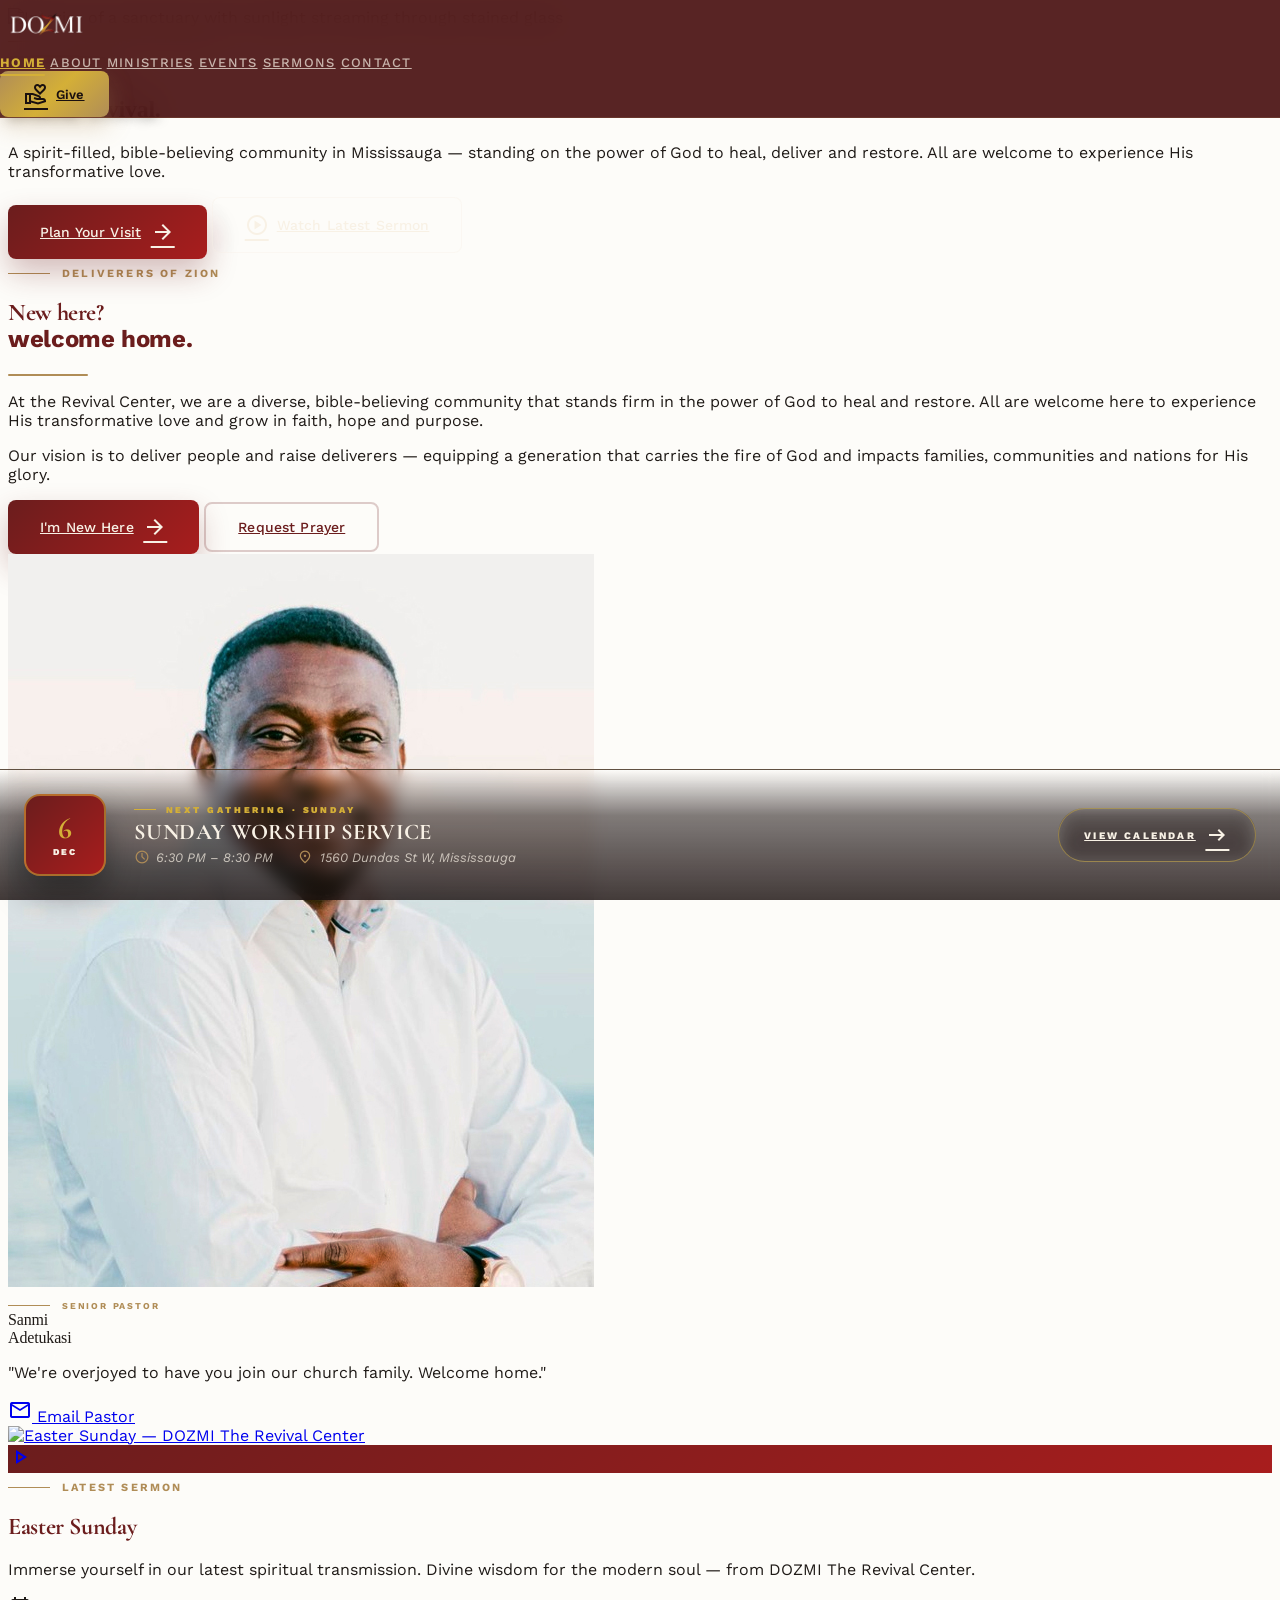
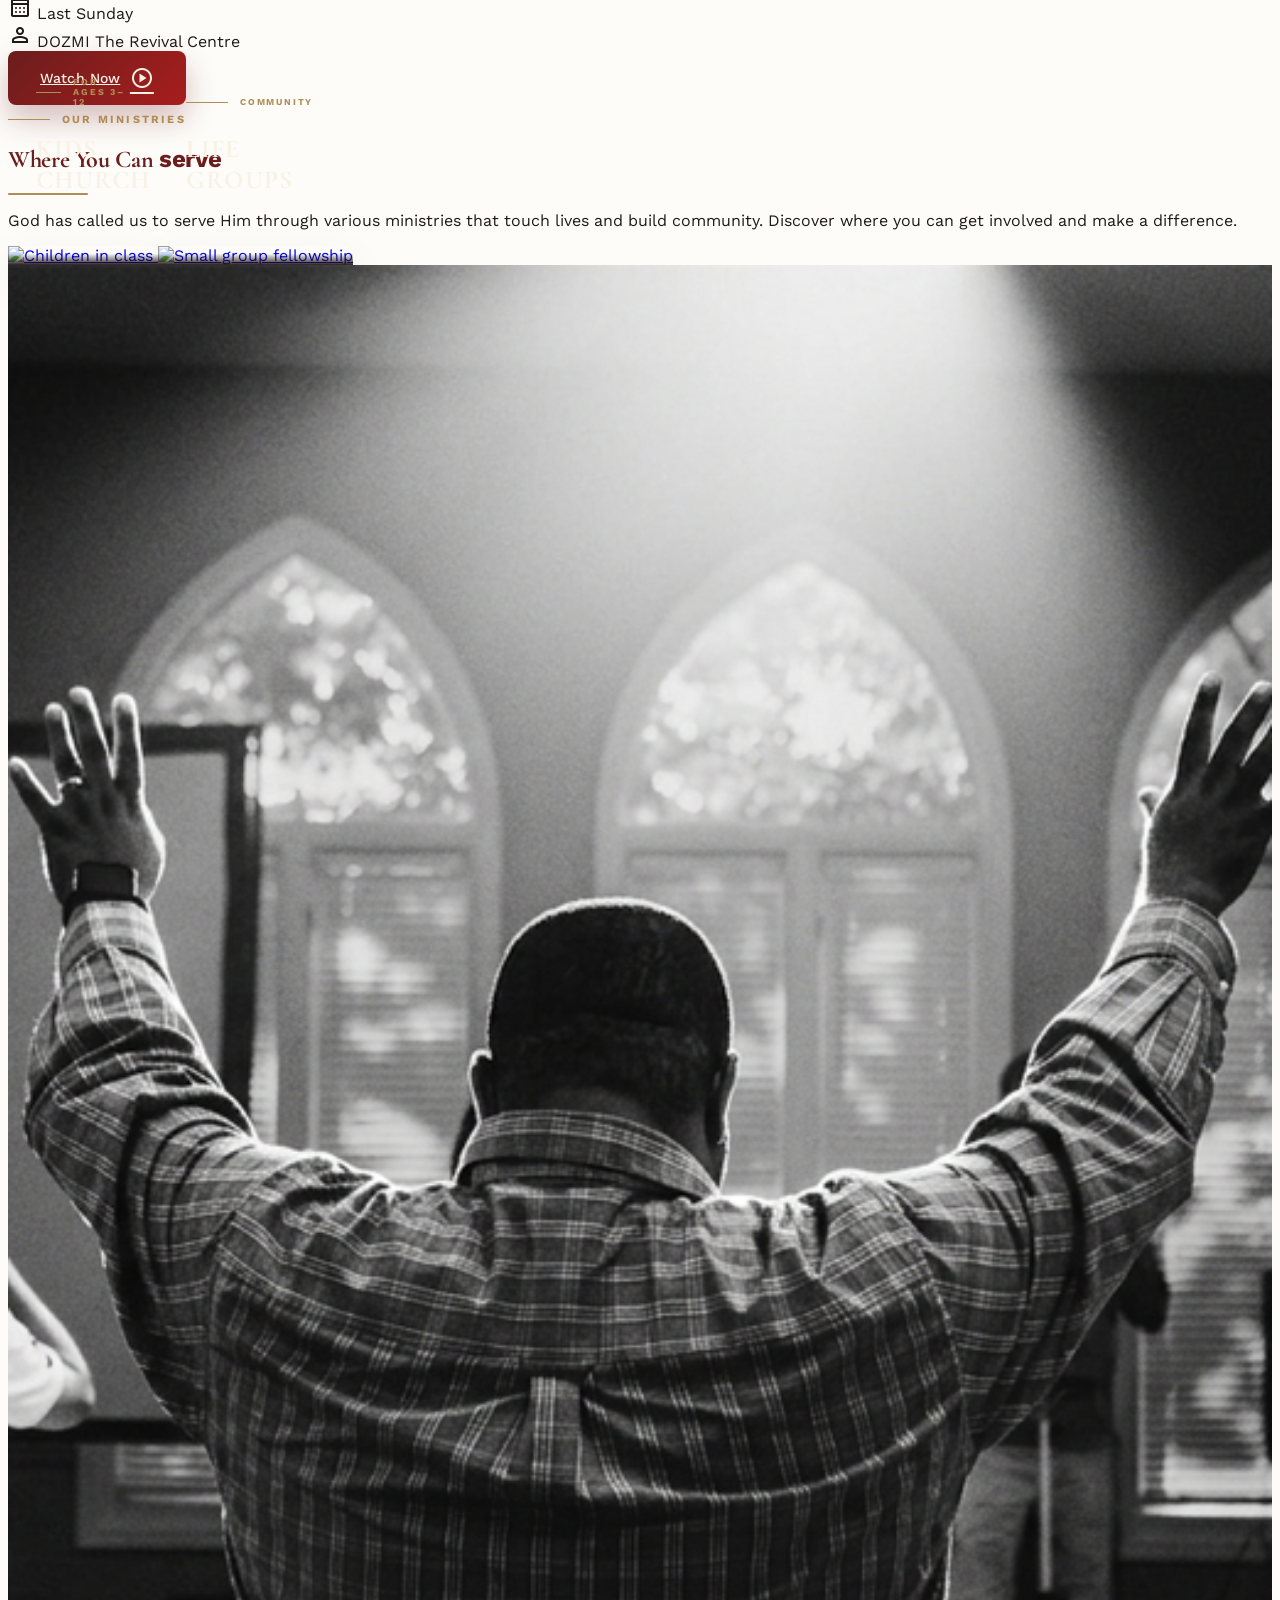
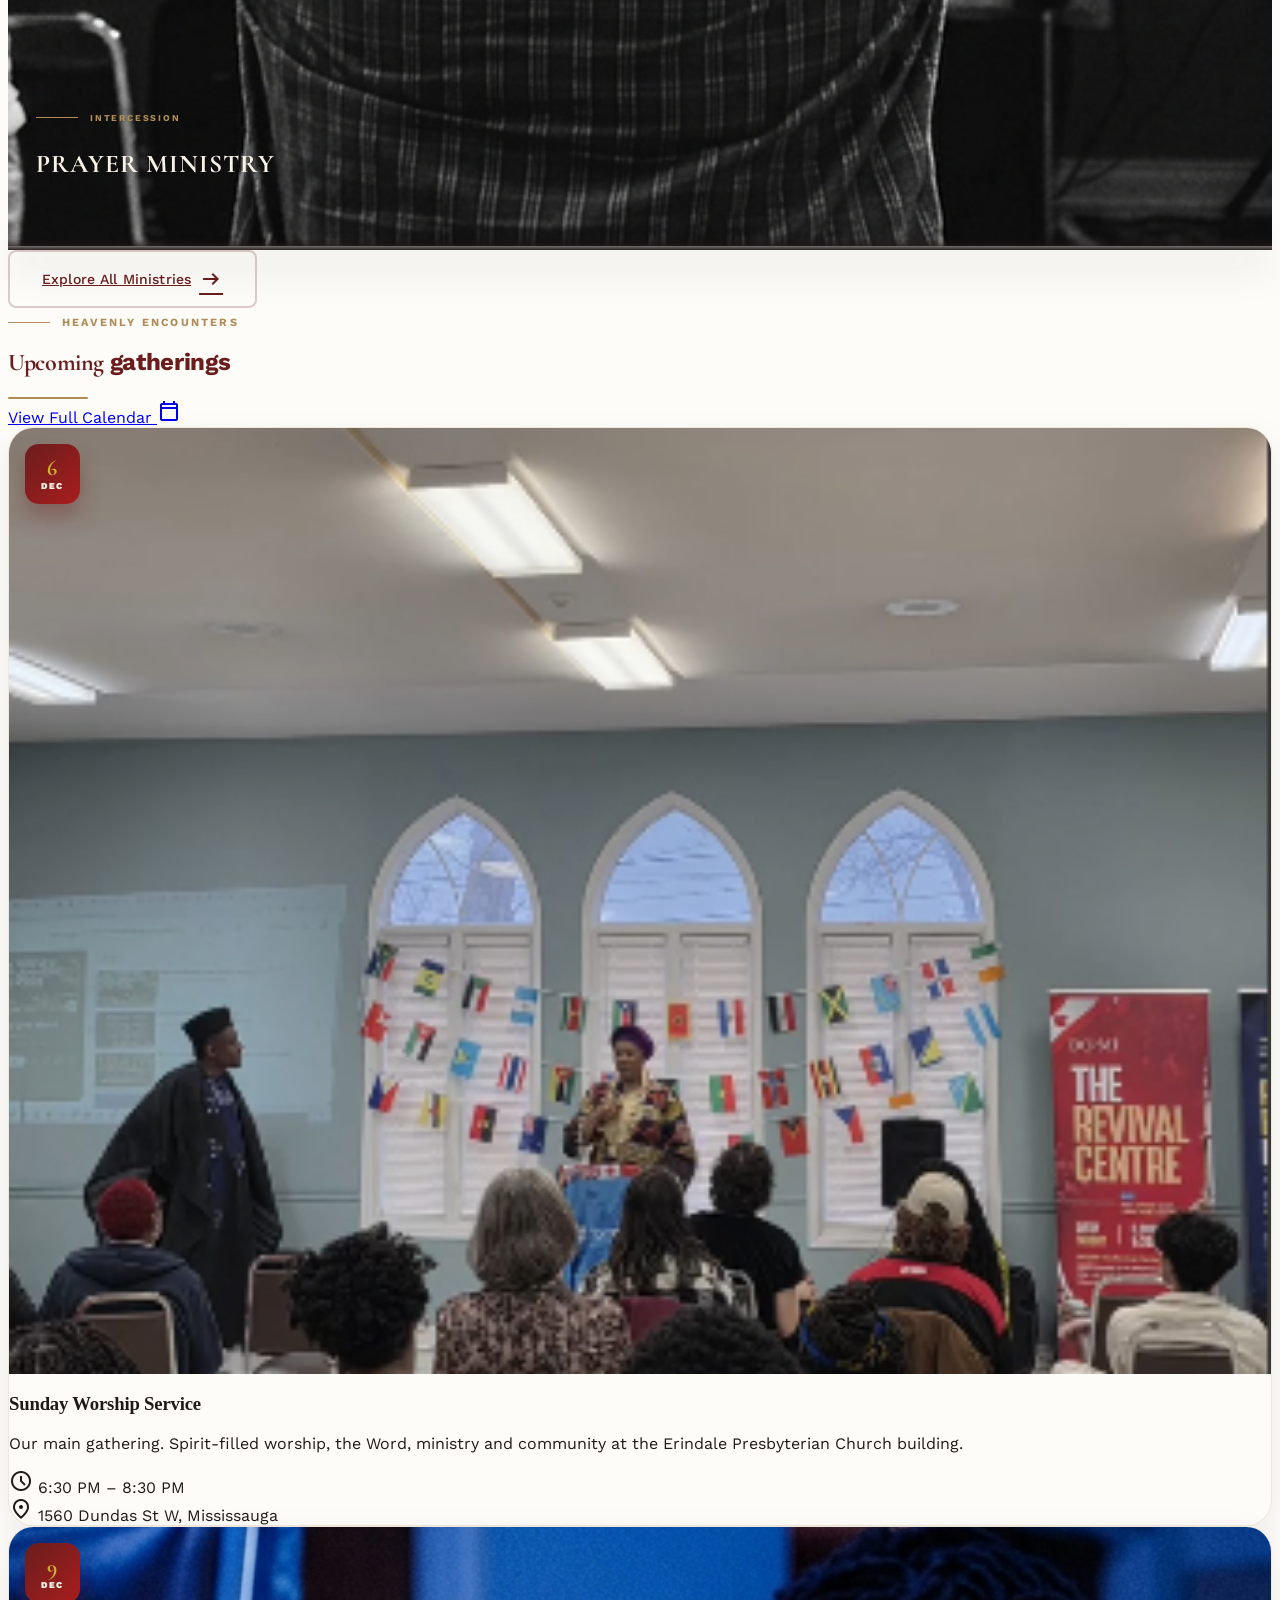
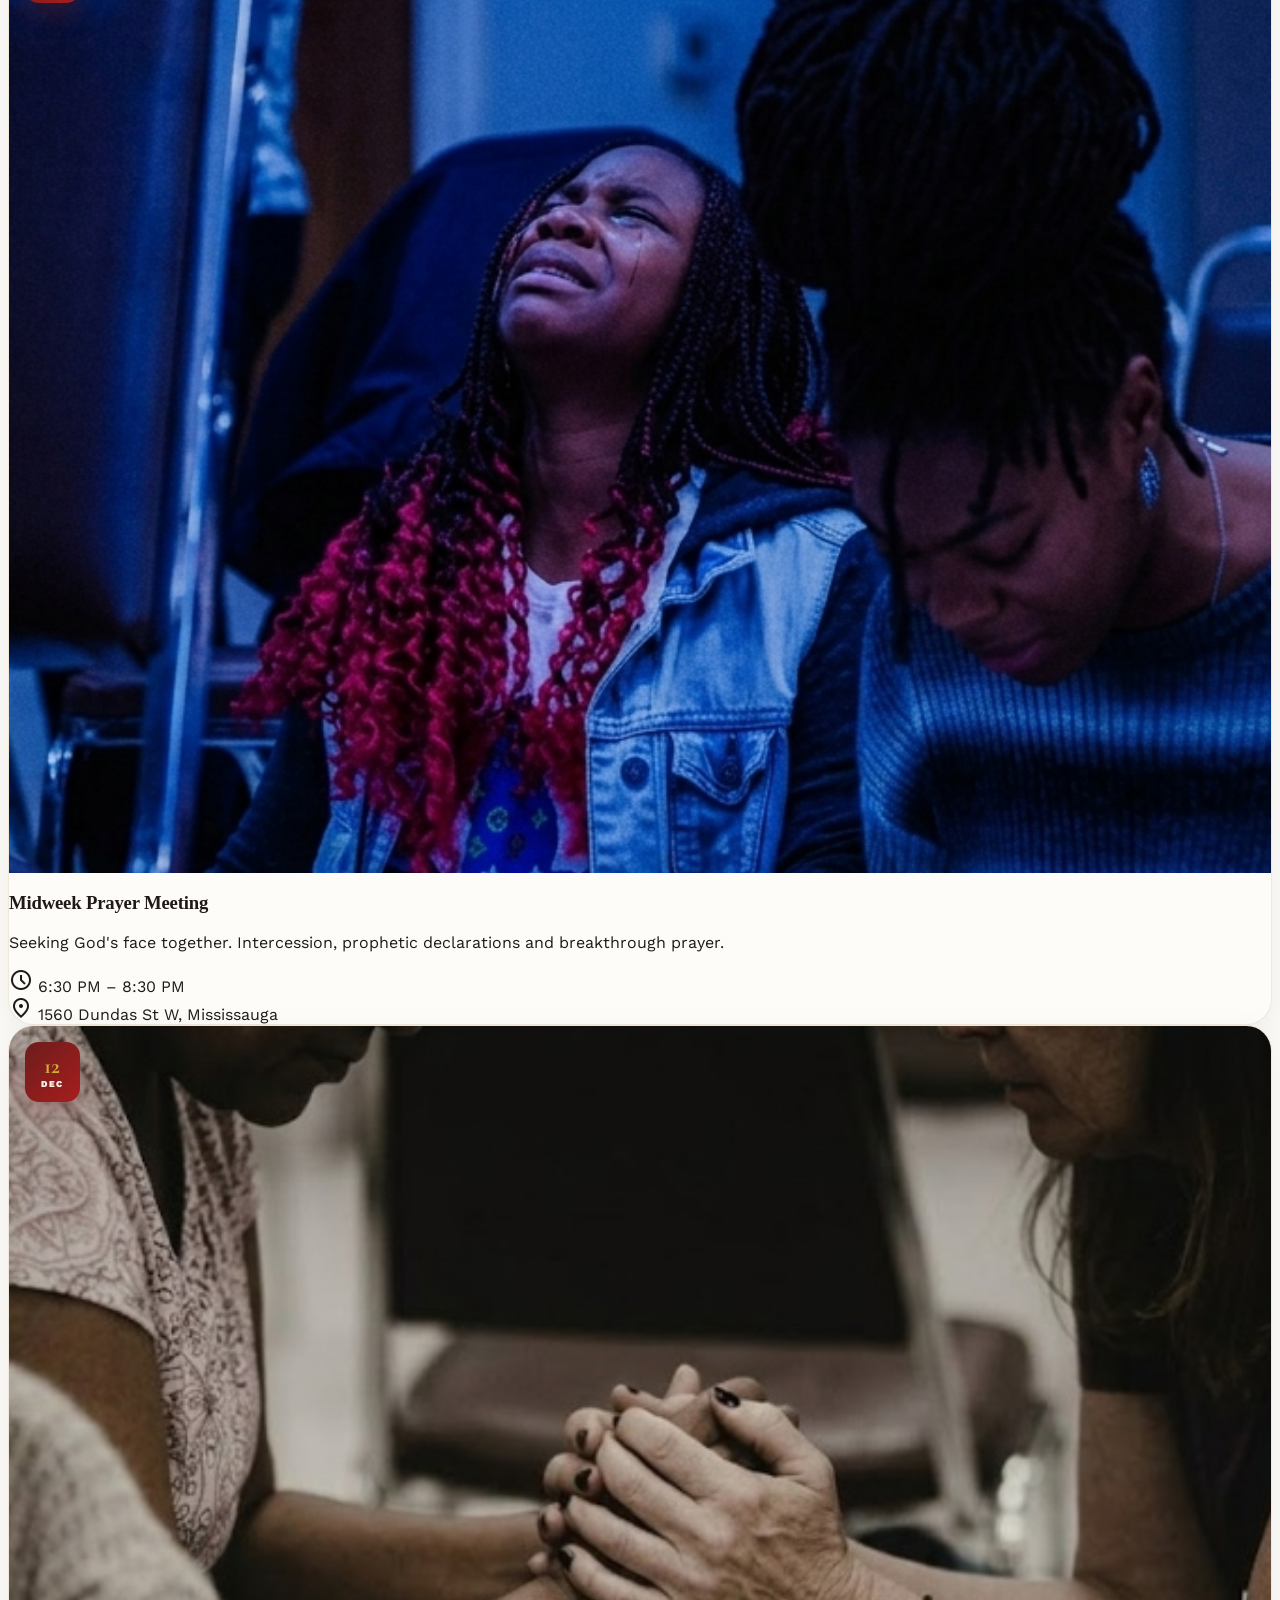
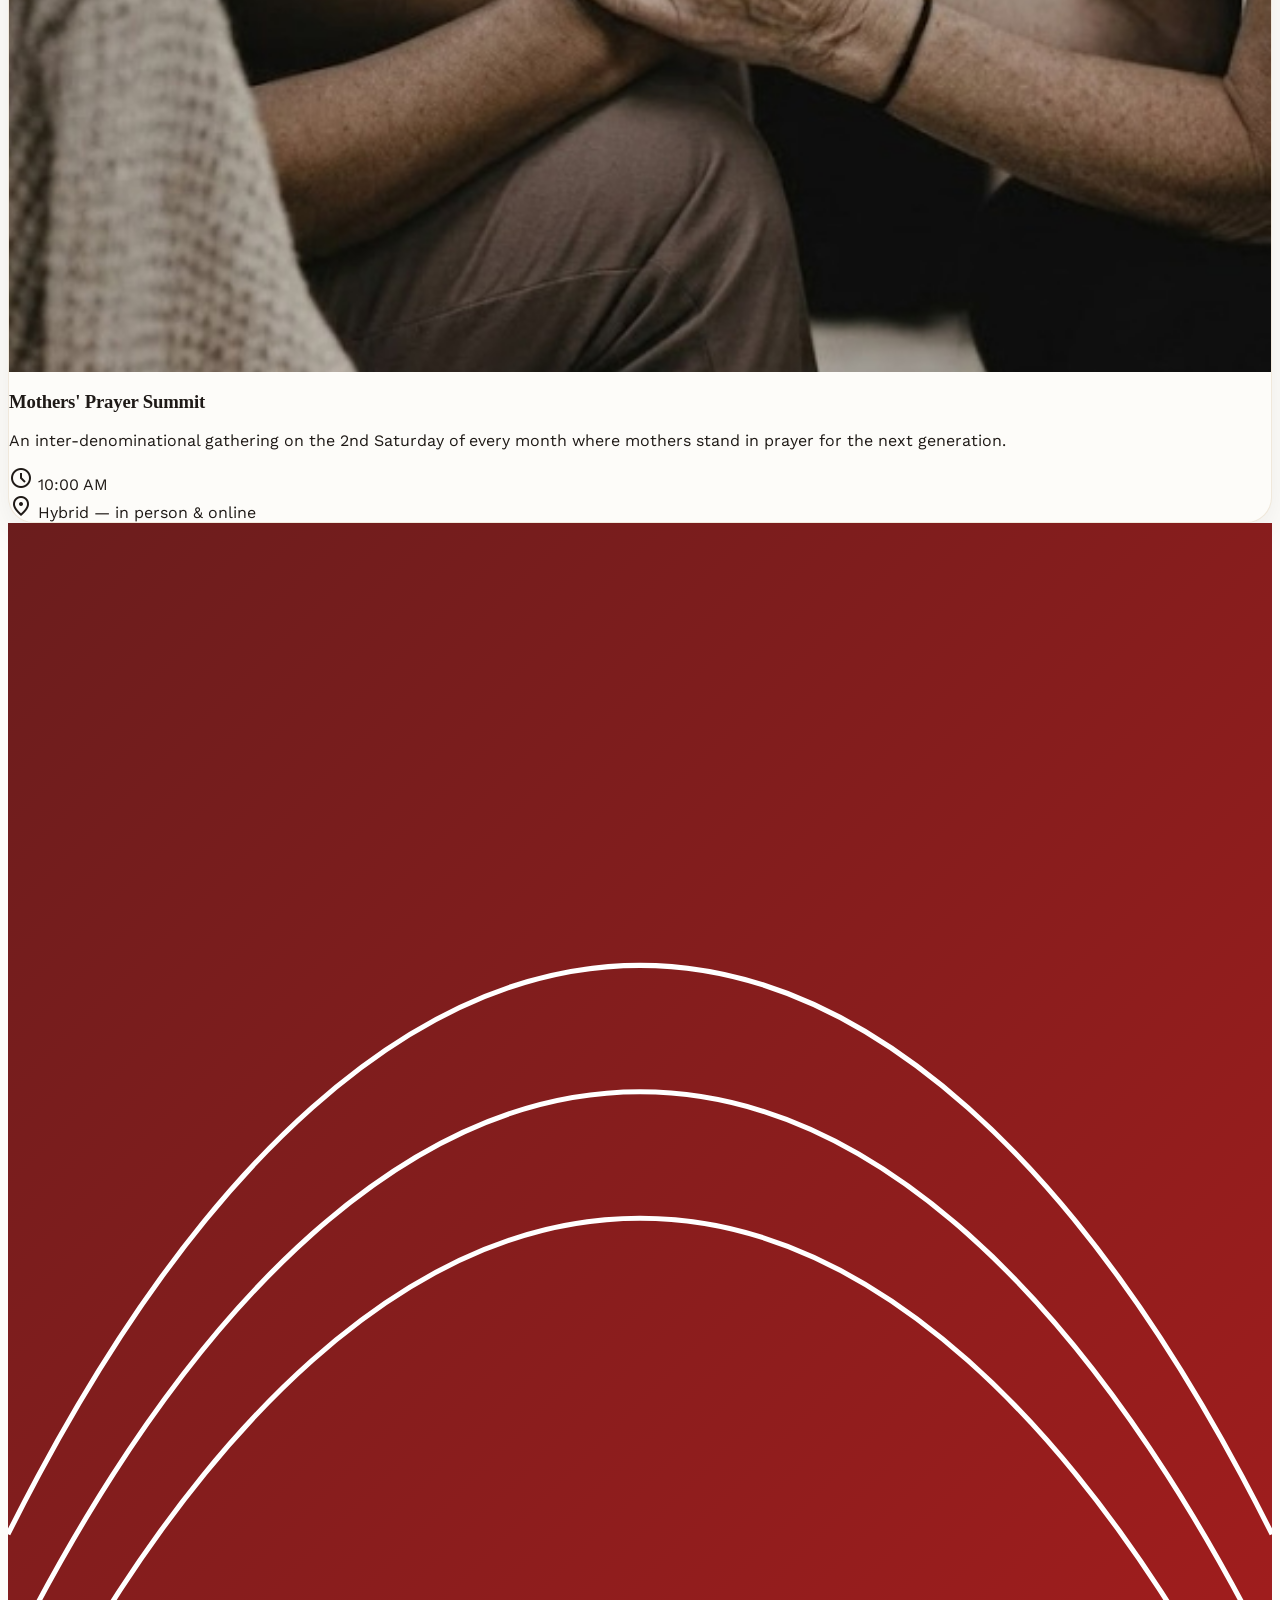
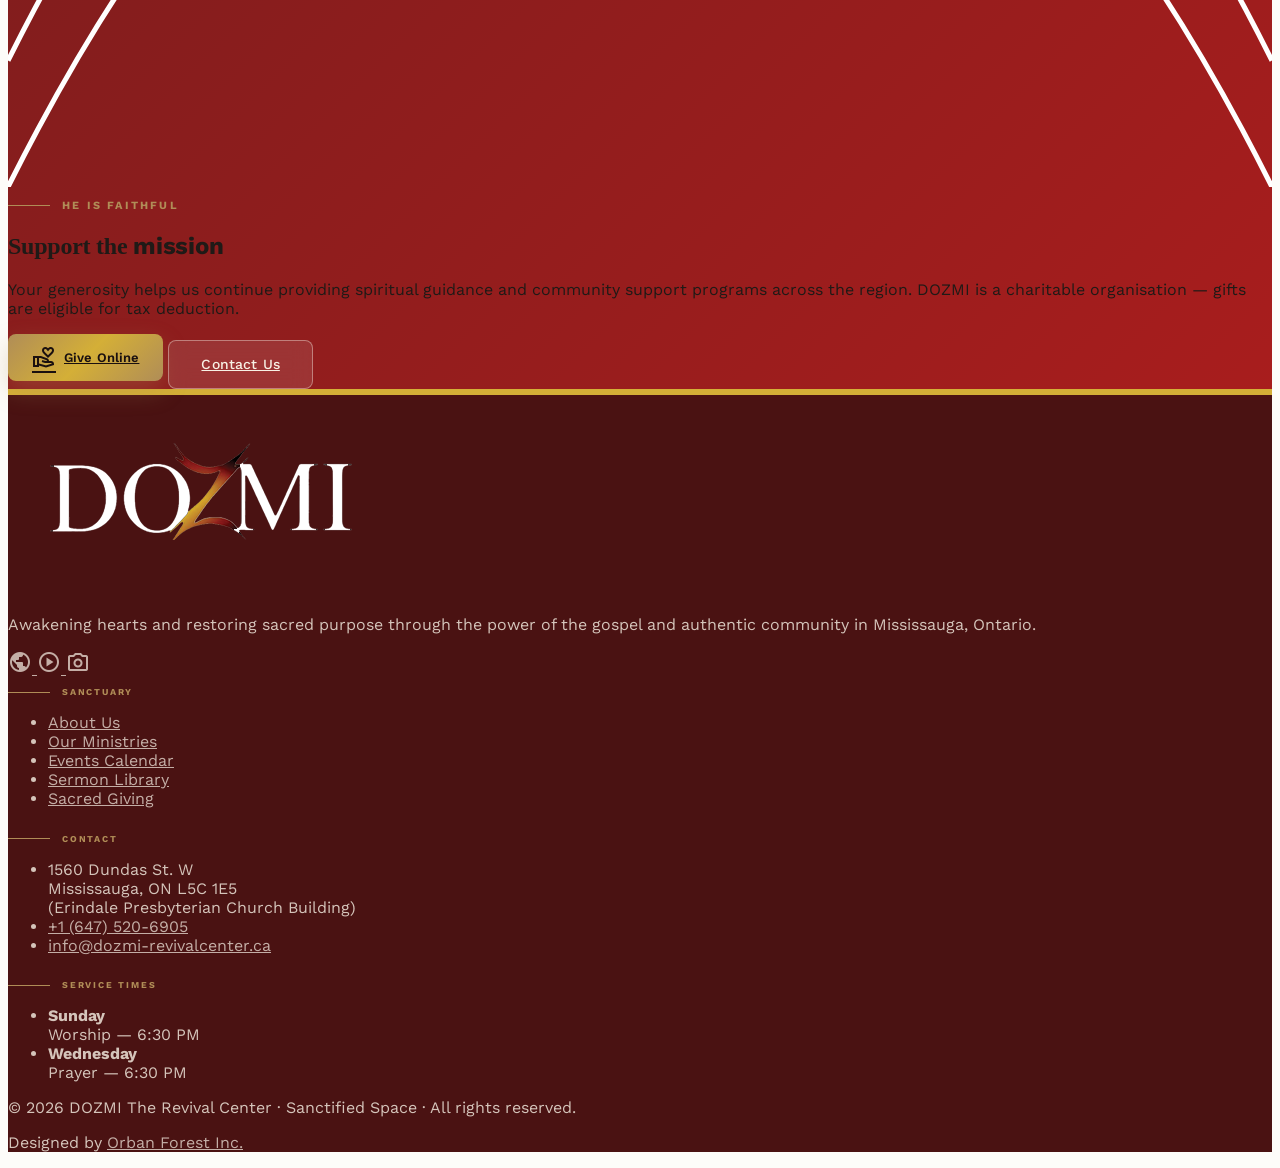
==== index.html @ 25d228fd "first commit, 90% website completion pending review" ====
<!doctype html>
<html lang="en" class="scroll-smooth">
  <head>
    <meta charset="UTF-8" />
    <meta name="viewport" content="width=device-width, initial-scale=1.0" />
    <title>
      DOZMI · The Revival Center — Spirit-filled worship in Mississauga, ON
    </title>
    <meta
      name="description"
      content="DOZMI The Revival Center is a spirit-filled, bible-believing church in Mississauga, Ontario. Join us Sundays at 6:30 PM or Wednesdays for prayer."
    />
    <link rel="icon" href="assets/img/dozmi-logo-favicon.jpg" />

    <link
      href="https://fonts.googleapis.com/css2?family=Cormorant+Garamond:ital,wght@0,300;0,400;0,500;0,600;0,700;1,300;1,400;1,500;1,600;1,700&family=Work+Sans:ital,wght@0,300;0,400;0,500;0,600;0,700;0,800;0,900;1,400;1,500;1,600&family=Material+Symbols+Outlined:wght,FILL@100..700,0..1&display=swap"
      rel="stylesheet"
    />
    <script src="https://cdn.tailwindcss.com?plugins=forms,container-queries"></script>
    <script src="assets/js/tw-config.js"></script>
    <link rel="stylesheet" href="assets/css/regal.css" />
  </head>
  <body>
    <!-- =========================================================
       HEADER
       ========================================================= -->
    <header class="site-header">
      <div
        class="max-w-7xl mx-auto px-6 lg:px-10 h-20 flex items-center justify-between"
      >
        <a href="index.html">
          <img
            src="assets/img/dozmi-logo-light.png"
            alt="DOZMI The Revival Center"
            class="header-logo"
          />
        </a>

        <nav class="desktop-nav flex items-center gap-10">
          <a href="index.html" class="nav-link is-active">Home</a>
          <a href="about.html" class="nav-link">About</a>
          <a href="ministries.html" class="nav-link">Ministries</a>
          <a href="events.html" class="nav-link">Events</a>
          <a href="sermons.html" class="nav-link">Sermons</a>
          <a href="contact.html" class="nav-link">Contact</a>
        </nav>

        <div class="flex items-center gap-3">
          <a href="give.html" class="btn-gold hidden sm:inline-flex">
            <span class="material-symbols-outlined text-base"
              >volunteer_activism</span
            >
            Give
          </a>
          <button
            class="mobile-toggle w-11 h-11 rounded-full border border-secondary/30 flex items-center justify-center text-on-primary"
            data-mobile-toggle
            aria-label="Open menu"
          >
            <span class="material-symbols-outlined">menu</span>
          </button>
        </div>
      </div>
    </header>

    <!-- Mobile menu -->
    <div class="mobile-menu" data-mobile-menu>
      <button class="mobile-close" data-mobile-close aria-label="Close menu">
        <span class="material-symbols-outlined" style="font-size: 32px"
          >close</span
        >
      </button>
      <a href="index.html">Home</a>
      <a href="about.html">About</a>
      <a href="ministries.html">Ministries</a>
      <a href="events.html">Events</a>
      <a href="sermons.html">Sermons</a>
      <a href="give.html">Give</a>
      <a href="contact.html">Contact</a>
    </div>

    <main>
      <!-- =========================================================
         HERO with next-event bar at the base
         ========================================================= -->
      <section
        class="hero-section relative min-h-screen flex items-center pt-32 pb-40 overflow-hidden"
      >
        <!-- Backdrop image -->
        <div class="absolute inset-0 z-0">
          <img
            src="https://images.unsplash.com/photo-1438232992991-995b7058bbb3?auto=format&fit=crop&w=2400&q=80"
            alt="Interior of a sanctuary with sunlight streaming through stained glass"
            class="w-full h-full object-cover"
          />
          <div class="absolute inset-0 sanctuary-overlay"></div>
          <div
            class="absolute inset-0 bg-[radial-gradient(ellipse_at_top_left,_rgba(176,141,87,0.18),_transparent_45%)]"
          ></div>
        </div>

        <div
          class="relative z-10 max-w-6xl mx-auto px-6 lg:px-10 w-full text-center fade-up"
        >
          <div class="eyebrow text-secondary-container justify-center">
            Welcome to DOZMI
          </div>
          <h1
            class="font-headline text-5xl md:text-7xl xl:text-[6.5rem] leading-[0.98] font-black text-on-primary mt-8 text-shadow-regal uppercase"
          >
            Experience <br />
            <span
              class="italic font-body font-normal capitalize text-secondary-container"
              >Divine
            </span>
            revival.
          </h1>
          <p
            class="mt-10 max-w-2xl mx-auto text-lg md:text-xl italic text-on-primary/80 leading-relaxed"
          >
            A spirit-filled, bible-believing community in Mississauga — standing
            on the power of God to heal, deliver and restore. All are welcome to
            experience His transformative love.
          </p>

          <div class="mt-10 flex flex-wrap justify-center gap-5">
            <a
              href="contact.html?subject=get%20to%20know%20the%20church"
              class="btn-regal"
            >
              Plan Your Visit
              <span class="material-symbols-outlined text-base"
                >arrow_forward</span
              >
            </a>
            <a href="sermons.html" class="btn-ghost-light">
              <span class="material-symbols-outlined text-base"
                >play_circle</span
              >
              Watch Latest Sermon
            </a>
          </div>
        </div>

        <!-- Next-event bar — pinned to the base of the hero section -->
        <div class="hero-event-bar" data-next-event>
          <!-- Injected by site.js at runtime -->
        </div>
      </section>

      <!-- =========================================================
         NEW HERE / WELCOME
         ========================================================= -->
      <section class="py-28 bg-background relative overflow-hidden">
        <div
          class="absolute top-20 right-0 w-80 h-80 rounded-full bg-secondary/10 blur-3xl -z-0"
        ></div>
        <div
          class="max-w-7xl mx-auto px-6 lg:px-10 grid grid-cols-1 md:grid-cols-12 gap-10 relative z-10"
        >
          <div class="md:col-span-7">
            <div class="eyebrow">Deliverers of Zion</div>
            <h2 class="section-title text-4xl md:text-6xl mt-6">
              New here? <br />
              <span
                class="italic font-body font-normal lowercase text-secondary"
                >welcome home.</span
              >
            </h2>
            <div class="divider-gold mt-8"></div>
            <p
              class="text-on-surface-variant text-lg leading-relaxed mt-8 max-w-2xl font-body italic"
            >
              At the Revival Center, we are a diverse, bible-believing community
              that stands firm in the power of God to heal and restore. All are
              welcome here to experience His transformative love and grow in
              faith, hope and purpose.
            </p>
            <p
              class="text-on-surface-variant text-base leading-relaxed mt-4 max-w-2xl"
            >
              Our vision is to deliver people and raise deliverers — equipping a
              generation that carries the fire of God and impacts families,
              communities and nations for His glory.
            </p>
            <div class="mt-10 flex flex-wrap gap-5">
              <a
                href="contact.html?subject=get%20to%20know%20the%20church"
                class="btn-regal"
              >
                I'm New Here
                <span class="material-symbols-outlined text-base"
                  >arrow_forward</span
                >
              </a>
              <a
                href="contact.html?subject=Prayer%20%26%20Counselling"
                class="btn-ghost"
              >
                Request Prayer
              </a>
            </div>
          </div>

          <!-- Pastor card -->
          <div class="md:col-span-5">
            <div class="relative">
              <div
                class="aspect-[4/5] rounded-3xl overflow-hidden shadow-regal border-[10px] border-white"
              >
                <img
                  src="assets/img/Rev_Sanmi_adetukasi.jpg"
                  alt="Pastor Sanmi Adetukasi"
                  class="w-full h-full object-cover"
                />
              </div>
              <div
                class="absolute -bottom-8 -left-6 bg-primary text-on-primary p-7 rounded-2xl shadow-regal max-w-[260px]"
              >
                <div
                  class="eyebrow text-secondary-container"
                  style="font-size: 9px"
                >
                  Senior Pastor
                </div>
                <div class="font-headline text-2xl mt-2 font-black uppercase">
                  Sanmi <br />Adetukasi
                </div>
                <p
                  class="text-on-primary/70 italic text-xs mt-3 leading-relaxed"
                >
                  "We're overjoyed to have you join our church family. Welcome
                  home."
                </p>
                <a
                  href="mailto:revsanmi@gmail.com"
                  class="mt-4 inline-flex items-center gap-2 text-secondary-container font-label font-bold text-[10px] uppercase tracking-widest hover:text-secondary-fixed transition-colors"
                >
                  <span class="material-symbols-outlined text-sm">mail</span>
                  Email Pastor
                </a>
              </div>
            </div>
          </div>
        </div>
      </section>

      <!-- =========================================================
         FEATURED SERMON
         ========================================================= -->
      <section class="py-32 relative overflow-hidden bg-surface-highest">
        <div
          class="absolute top-0 right-0 w-full h-full opacity-5 pointer-events-none"
        >
          <div
            class="absolute top-10 right-10 w-96 h-96 rounded-full bg-primary blur-3xl"
          ></div>
        </div>
        <div
          class="max-w-7xl mx-auto px-6 lg:px-10 grid md:grid-cols-2 gap-16 items-center relative z-10"
          data-latest-sermon
        >
          <a href="https://www.youtube.com/watch?v=pB2wrJfWd90" target="_blank" rel="noopener" class="relative group cursor-pointer block" data-sermon-link>
            <div
              class="absolute -inset-4 bg-secondary/20 rounded-3xl rotate-2 transition-transform duration-500 group-hover:rotate-0"
            ></div>
            <div
              class="relative aspect-video rounded-2xl overflow-hidden shadow-regal"
            >
              <img
                src="https://img.youtube.com/vi/pB2wrJfWd90/maxresdefault.jpg"
                alt="Easter Sunday — DOZMI The Revival Center"
                class="w-full h-full object-cover transition-transform duration-1000 group-hover:scale-105"
              />
              <div
                class="absolute inset-0 bg-black/40 flex items-center justify-center"
              >
                <div
                  class="w-24 h-24 velvet-gradient rounded-full flex items-center justify-center text-secondary-container shadow-2xl group-hover:scale-110 transition-transform"
                >
                  <span class="material-symbols-outlined text-5xl ml-1"
                    >play_arrow</span
                  >
                </div>
              </div>
            </div>
          </a>
          <div>
            <div class="eyebrow">Latest Sermon</div>
            <h2 class="section-title text-4xl md:text-5xl mt-6" data-sermon-title>Easter Sunday</h2>
            <p
              class="text-on-surface-variant text-lg leading-relaxed mt-8 italic"
            >
              Immerse yourself in our latest spiritual transmission. Divine
              wisdom for the modern soul — from DOZMI The Revival Center.
            </p>
            <div class="mt-8 flex flex-wrap gap-x-10 gap-y-4 items-center">
              <div class="flex items-center gap-3">
                <span class="material-symbols-outlined text-secondary"
                  >calendar_month</span
                >
                <span class="text-on-surface-variant text-sm" data-sermon-date>Last Sunday</span>
              </div>
              <div class="flex items-center gap-3">
                <span class="material-symbols-outlined text-secondary"
                  >person</span
                >
                <span class="text-on-surface-variant text-sm" data-sermon-speaker
                  >DOZMI The Revival Centre</span
                >
              </div>
            </div>
            <a href="https://www.youtube.com/watch?v=pB2wrJfWd90" target="_blank" rel="noopener" class="btn-regal mt-10" data-sermon-watch>
              Watch Now
              <span class="material-symbols-outlined text-base"
                >play_circle</span
              >
            </a>
          </div>
        </div>
      </section>

      <!-- =========================================================
         MINISTRIES OVERVIEW
         ========================================================= -->
      <section class="py-32 bg-background">
        <div class="max-w-7xl mx-auto px-6 lg:px-10">
          <div class="text-center mb-20">
            <div class="eyebrow justify-center">Our Ministries</div>
            <h2 class="section-title text-5xl md:text-6xl mt-6">
              Where You Can
              <span
                class="italic font-body font-normal lowercase text-secondary"
                >serve</span
              >
            </h2>
            <div class="divider-gold mx-auto mt-8"></div>
            <p
              class="text-on-surface-variant max-w-2xl mx-auto mt-8 italic leading-relaxed"
            >
              God has called us to serve Him through various ministries that
              touch lives and build community. Discover where you can get
              involved and make a difference.
            </p>
          </div>

          <div class="grid grid-cols-1 md:grid-cols-3 gap-8">
            <a href="ministries.html#kids-church" class="ministry-tile">
              <img
                src="https://images.unsplash.com/photo-1503676260728-1c00da094a0b?auto=format&fit=crop&w=900&q=80"
                alt="Children in class"
              />
              <div class="veil"></div>
              <div class="caption">
                <div
                  class="eyebrow text-secondary-container"
                  style="font-size: 9px"
                >
                  For Ages 3–12
                </div>
                <h3 class="mt-2">Kids Church</h3>
                <p>
                  Raising godly champions through interactive worship, the Word
                  and creative activities every Sunday.
                </p>
              </div>
            </a>
            <a
              href="ministries.html#life-groups"
              class="ministry-tile md:mt-12"
            >
              <img
                src="https://images.unsplash.com/photo-1529156069898-49953e39b3ac?auto=format&fit=crop&w=900&q=80"
                alt="Small group fellowship"
              />
              <div class="veil"></div>
              <div class="caption">
                <div
                  class="eyebrow text-secondary-container"
                  style="font-size: 9px"
                >
                  Community
                </div>
                <h3 class="mt-2">Life Groups</h3>
                <p>
                  Doing life together through small gatherings across the
                  Greater Toronto Area — prayer, study, fellowship.
                </p>
              </div>
            </a>
            <a href="ministries.html#prayer-ministries" class="ministry-tile">
              <img
                src="assets/img/prayer.jpg"
                alt="People praying"
              />
              <div class="veil"></div>
              <div class="caption">
                <div
                  class="eyebrow text-secondary-container"
                  style="font-size: 9px"
                >
                  Intercession
                </div>
                <h3 class="mt-2">Prayer Ministry</h3>
                <p>
                  Prayer Storm, Daily Prayer Call and Mothers' Prayer Summit —
                  igniting a lifestyle of intercession.
                </p>
              </div>
            </a>
          </div>

          <div class="text-center mt-14">
            <a href="ministries.html" class="btn-ghost">
              Explore All Ministries
              <span class="material-symbols-outlined text-base"
                >arrow_right_alt</span
              >
            </a>
          </div>
        </div>
      </section>

      <!-- =========================================================
         UPCOMING EVENTS GRID
         ========================================================= -->
      <section class="py-32 bg-surface-low">
        <div class="max-w-7xl mx-auto px-6 lg:px-10">
          <div class="flex flex-wrap items-end justify-between mb-16 gap-8">
            <div>
              <div class="eyebrow">Heavenly Encounters</div>
              <h2 class="section-title text-5xl md:text-6xl mt-6">
                Upcoming
                <span
                  class="italic font-body font-normal lowercase text-secondary"
                  >gatherings</span
                >
              </h2>
              <div class="divider-gold mt-8"></div>
            </div>
            <a
              href="events.html"
              class="inline-flex items-center gap-3 text-secondary font-label font-bold uppercase tracking-[0.25em] text-[11px] border-b-2 border-secondary/40 hover:border-secondary pb-1 transition-all"
            >
              View Full Calendar
              <span class="material-symbols-outlined text-base"
                >calendar_today</span
              >
            </a>
          </div>

          <div
            class="grid grid-cols-1 md:grid-cols-3 gap-10"
            data-upcoming-events="3"
          ></div>
        </div>
      </section>

      <!-- =========================================================
         GIVE CTA
         ========================================================= -->
      <section class="py-32 bg-background relative overflow-hidden">
        <div class="max-w-5xl mx-auto px-6">
          <div
            class="velvet-gradient rounded-[2.5rem] p-12 md:p-20 relative overflow-hidden shadow-regal"
          >
            <div class="absolute inset-0 opacity-10 pointer-events-none">
              <svg
                class="w-full h-full"
                preserveAspectRatio="none"
                viewBox="0 0 100 100"
              >
                <path
                  d="M0,100 C30,40 70,40 100,100"
                  fill="transparent"
                  stroke="white"
                  stroke-width="0.4"
                />
                <path
                  d="M0,90 C30,30 70,30 100,90"
                  fill="transparent"
                  stroke="white"
                  stroke-width="0.4"
                />
                <path
                  d="M0,80 C30,20 70,20 100,80"
                  fill="transparent"
                  stroke="white"
                  stroke-width="0.4"
                />
              </svg>
            </div>
            <div class="relative z-10 text-center">
              <div class="eyebrow justify-center text-secondary-container">
                He is faithful
              </div>
              <h2
                class="font-headline text-4xl md:text-6xl text-on-primary mt-6 font-black uppercase tracking-tight"
              >
                Support the
                <span
                  class="italic font-body font-normal lowercase text-secondary-container"
                  >mission</span
                >
              </h2>
              <p
                class="mt-8 text-on-primary/80 text-lg max-w-xl mx-auto italic leading-relaxed"
              >
                Your generosity helps us continue providing spiritual guidance
                and community support programs across the region. DOZMI is a
                charitable organisation — gifts are eligible for tax deduction.
              </p>
              <div class="mt-12 flex flex-col sm:flex-row justify-center gap-5">
                <a href="give.html" class="btn-gold">
                  <span class="material-symbols-outlined text-base"
                    >volunteer_activism</span
                  >
                  Give Online
                </a>
                <a href="contact.html" class="btn-ghost-light"> Contact Us </a>
              </div>
            </div>
          </div>
        </div>
      </section>
    </main>

    <!-- =========================================================
       FOOTER
       ========================================================= -->
    <footer class="site-footer px-6 lg:px-10 pt-24 pb-10">
      <div class="max-w-7xl mx-auto grid grid-cols-1 md:grid-cols-4 gap-12">
        <div class="space-y-6">
          <a href="index.html">
            <img
              src="assets/img/dozmi-logo-light.png"
              alt="DOZMI The Revival Center"
              class="h-14 w-auto"
            />
          </a>
          <p class="text-sm italic leading-relaxed max-w-xs">
            Awakening hearts and restoring sacred purpose through the power of
            the gospel and authentic community in Mississauga, Ontario.
          </p>
          <div class="flex gap-3">
            <a
              href="https://www.facebook.com/dozmica"
              class="w-11 h-11 rounded-full border border-secondary/30 flex items-center justify-center text-secondary-container hover:bg-secondary hover:text-on-secondary transition-all"
              aria-label="Facebook"
            >
              <span class="material-symbols-outlined text-lg">public</span>
            </a>
            <a
              href="https://www.youtube.com/@dozmitherevivalcenter"
              class="w-11 h-11 rounded-full border border-secondary/30 flex items-center justify-center text-secondary-container hover:bg-secondary hover:text-on-secondary transition-all"
              aria-label="YouTube"
            >
              <span class="material-symbols-outlined text-lg">play_circle</span>
            </a>
            <a
              href="https://www.instagram.com/dozmi.therevivalcenter/"
              class="w-11 h-11 rounded-full border border-secondary/30 flex items-center justify-center text-secondary-container hover:bg-secondary hover:text-on-secondary transition-all"
              aria-label="Instagram"
            >
              <span class="material-symbols-outlined text-lg"
                >photo_camera</span
              >
            </a>
          </div>
        </div>

        <div>
          <div class="eyebrow text-secondary-container" style="font-size: 9px">
            Sanctuary
          </div>
          <ul class="mt-6 space-y-4 text-sm italic">
            <li><a href="about.html">About Us</a></li>
            <li><a href="ministries.html">Our Ministries</a></li>
            <li><a href="events.html">Events Calendar</a></li>
            <li><a href="sermons.html">Sermon Library</a></li>
            <li><a href="give.html">Sacred Giving</a></li>
          </ul>
        </div>

        <div>
          <div class="eyebrow text-secondary-container" style="font-size: 9px">
            Contact
          </div>
          <ul class="mt-6 space-y-4 text-sm italic">
            <li>
              1560 Dundas St. W<br />Mississauga, ON L5C 1E5<br /><span
                class="text-on-primary/40"
                >(Erindale Presbyterian Church Building)</span
              >
            </li>
            <li><a href="tel:+16475206905">+1 (647) 520-6905</a></li>
            <li>
              <a href="mailto:info@dozmi-revivalcenter.ca"
                >info@dozmi-revivalcenter.ca</a
              >
            </li>
          </ul>
        </div>

        <div>
          <div class="eyebrow text-secondary-container" style="font-size: 9px">
            Service Times
          </div>
          <ul class="mt-6 space-y-4 text-sm italic">
            <li>
              <strong
                class="not-italic text-secondary-container font-label text-xs uppercase tracking-widest"
                >Sunday</strong
              ><br />Worship — 6:30 PM
            </li>
            <li>
              <strong
                class="not-italic text-secondary-container font-label text-xs uppercase tracking-widest"
                >Wednesday</strong
              ><br />Prayer — 6:30 PM
            </li>
          </ul>
        </div>
      </div>

      <div
        class="max-w-7xl mx-auto mt-20 pt-10 border-t border-secondary/15 text-center"
      >
        <p class="text-[10px] uppercase tracking-[0.35em] text-on-primary/40">
          © <span data-year></span> DOZMI The Revival Center · Sanctified Space
          · All rights reserved.
        </p>
        <p class="mt-4 text-[9px] tracking-[0.2em] text-on-primary/30">
          Designed by
          <a
            href="https://www.orbanforest.ca/"
            class="hover:text-secondary-container transition-colors"
            >Orban Forest Inc.</a
          >
        </p>
      </div>
    </footer>

    <script src="assets/js/events-data.js"></script>
    <script src="assets/js/site.js"></script>
    <script src="assets/js/latest-sermon.js"></script>
  </body>
</html>
---- assets/css/regal.css ----
/* ===============================================================
   DOZMI · The Revival Center — "Regal Sanctuary" custom styles
   Complements Tailwind. Uses the palette defined in tw-config.js.
   =============================================================== */

:root {
  --primary: #6B1D1D;
  --primary-container: #4A1212;
  --primary-hi: #A81D1D;
  --on-primary: #F8F1E5;
  --secondary: #B08D57;
  --secondary-container: #D4AF37;
  --on-secondary: #1A100F;
  --background: #FDFCF9;
  --surface-low: #F7F3EA;
  --surface-container: #F2EEE5;
  --surface-variant: #F2E8DA;
  --surface-highest: #E6E2D9;
  --on-surface: #1F1A17;
  --on-surface-variant: #5A403E;
  --outline: #85736C;
  --outline-variant: #E2BEBA;
}

html { scroll-behavior: smooth; }

body {
  background: var(--background);
  color: var(--on-surface);
  font-family: 'Work Sans', system-ui, -apple-system, sans-serif;
  font-weight: 400;
  -webkit-font-smoothing: antialiased;
  text-rendering: optimizeLegibility;
}

/* ---------- Typography accents ----------
   Editorial pairing sourced from stitch/home_page_desktop_1:
   Noto Serif headlines for traditional authority,
   Work Sans body/labels for clean modern legibility.
   ----------------------------------------- */
.font-headline {
  font-family: 'Noto Serif', Georgia, 'Times New Roman', serif;
  letter-spacing: -0.01em;
  font-feature-settings: "kern" 1, "liga" 1;
}
.font-body     { font-family: 'Work Sans', system-ui, sans-serif; }
.font-label    { font-family: 'Work Sans', system-ui, sans-serif; }

.text-shadow-regal { text-shadow: 0 2px 12px rgba(0,0,0,0.45); }

/* ---------- Signature gradients ---------- */
.velvet-gradient {
  background: linear-gradient(135deg, #6B1D1D 0%, #A81D1D 100%);
}
.gold-shimmer {
  background: linear-gradient(135deg, #B08D57 0%, #D4AF37 50%, #B08D57 100%);
}
.parchment-gradient {
  background:
    radial-gradient(ellipse at top left, rgba(176,141,87,0.08), transparent 50%),
    radial-gradient(ellipse at bottom right, rgba(107,29,29,0.06), transparent 55%),
    #FDFCF9;
}
.sanctuary-overlay {
  background: linear-gradient(180deg, rgba(26,16,15,0.25) 0%, rgba(26,16,15,0.55) 55%, rgba(74,18,18,0.82) 100%);
}

/* ---------- Header ---------- */
.site-header {
  position: fixed; inset: 0 0 auto 0; z-index: 50;
  background: rgba(74, 18, 18, 0.92);
  backdrop-filter: blur(18px) saturate(1.15);
  -webkit-backdrop-filter: blur(18px) saturate(1.15);
  border-bottom: 1px solid rgba(176, 141, 87, 0.18);
  transition: background .3s, box-shadow .3s;
}
.site-header.is-scrolled {
  background: rgba(74, 18, 18, 0.97);
  box-shadow: 0 8px 24px rgba(0,0,0,0.25);
}
.site-header.is-solid {
  background: #4A1212;
}
.header-logo {
  height: 48px;
  width: auto;
}
.nav-link {
  font-family: 'Work Sans', system-ui, sans-serif;
  font-size: 13px;
  text-transform: uppercase;
  letter-spacing: 0.1em;
  font-weight: 500;
  color: rgba(248, 241, 229, 0.7);
  transition: color .25s;
  position: relative;
  padding-bottom: 4px;
}
.nav-link:hover { color: var(--secondary-container); }
.nav-link.is-active {
  color: var(--secondary-container);
  font-weight: 700;
}
.nav-link.is-active::after {
  content: "";
  position: absolute; left: 0; right: 0; bottom: -2px;
  height: 2px; background: var(--secondary-container);
  border-radius: 2px;
}

/* ---------- Buttons ---------- */
.btn-regal {
  display: inline-flex; align-items: center; justify-content: center; gap: .6rem;
  padding: 0.95rem 2rem;
  border-radius: 0.5rem;
  background: linear-gradient(135deg, #6B1D1D, #A81D1D);
  color: #F8F1E5;
  font-family: 'Work Sans', system-ui, sans-serif;
  font-size: 14px; font-weight: 500; text-transform: none;
  letter-spacing: 0.01em;
  box-shadow: 0 14px 30px rgba(107,29,29,0.28);
  transition: transform .2s, box-shadow .2s, filter .2s;
}
.btn-regal:hover { filter: brightness(1.08); transform: translateY(-2px); }

.btn-gold {
  display: inline-flex; align-items: center; justify-content: center; gap: .5rem;
  padding: 0.7rem 1.5rem;
  border-radius: 0.5rem;
  background: linear-gradient(135deg, #B08D57 0%, #D4AF37 50%, #B08D57 100%);
  color: #1A100F;
  font-family: 'Work Sans', system-ui, sans-serif;
  font-size: 13px; font-weight: 600; text-transform: none; letter-spacing: 0.01em;
  box-shadow: 0 10px 24px rgba(176,141,87,0.28);
  transition: filter .2s, transform .2s;
}
.btn-gold:hover { filter: brightness(1.08); transform: translateY(-2px); }

.btn-ghost {
  display: inline-flex; align-items: center; justify-content: center; gap: .5rem;
  padding: 0.95rem 2rem;
  border-radius: 0.5rem;
  background: transparent;
  border: 2px solid rgba(107,29,29,0.22);
  color: var(--primary);
  font-family: 'Work Sans', system-ui, sans-serif;
  font-size: 14px; font-weight: 500; text-transform: none; letter-spacing: 0.01em;
  transition: background .2s, border-color .2s;
}
.btn-ghost:hover { background: rgba(107,29,29,0.05); border-color: rgba(107,29,29,0.42); }

.btn-ghost-light {
  display: inline-flex; align-items: center; justify-content: center; gap: .5rem;
  padding: 0.95rem 2rem;
  border-radius: 0.5rem;
  background: rgba(255,255,255,0.1);
  backdrop-filter: blur(10px);
  border: 1px solid rgba(248,241,229,0.4);
  color: #F8F1E5;
  font-family: 'Work Sans', system-ui, sans-serif;
  font-size: 14px; font-weight: 500; text-transform: none; letter-spacing: 0.01em;
  transition: background .2s;
}
.btn-ghost-light:hover { background: rgba(255,255,255,0.18); }

/* ---------- Overline / Eyebrow ---------- */
.eyebrow {
  display: inline-flex; align-items: center; gap: .75rem;
  color: var(--secondary);
  font-family: 'Work Sans', system-ui, sans-serif;
  font-size: 11px; font-weight: 700;
  text-transform: uppercase; letter-spacing: 0.2em;
}
.eyebrow::before {
  content: ""; width: 42px; height: 1px; background: currentColor;
}

/* ---------- Hero next-event bar ---------- */
.hero-event-bar {
  position: absolute;
  left: 0; right: 0; bottom: 0;
  z-index: 10;
  background: linear-gradient(180deg, rgba(26,16,15,0) 0%, rgba(26,16,15,0.55) 35%, rgba(26,16,15,0.82) 100%);
  backdrop-filter: blur(8px) saturate(1.1);
  -webkit-backdrop-filter: blur(8px) saturate(1.1);
  border-top: 1px solid rgba(176,141,87,0.28);
}
.hero-event-bar-inner {
  max-width: 80rem;
  margin: 0 auto;
  padding: 1.5rem 1.5rem;
  display: flex;
  align-items: center;
  gap: 1.75rem;
  color: #F8F1E5;
}
.hero-event-date {
  flex-shrink: 0;
  width: 78px; height: 78px;
  background: linear-gradient(135deg, #6B1D1D, #A81D1D);
  border-radius: 16px;
  border: 2px solid rgba(212,175,55,0.55);
  display: flex; flex-direction: column; align-items: center; justify-content: center;
  box-shadow: 0 18px 32px rgba(0,0,0,0.35);
  line-height: 1;
}
.hero-event-date .d {
  font-family: 'Cormorant Garamond', Georgia, serif;
  font-size: 30px;
  font-weight: 900;
  color: #D4AF37;
}
.hero-event-date .m {
  font-family: 'Work Sans', system-ui, sans-serif;
  font-size: 9px;
  font-weight: 900;
  letter-spacing: 0.22em;
  text-transform: uppercase;
  color: #F8F1E5;
  margin-top: 4px;
}
.hero-event-body {
  flex: 1;
  min-width: 0;
}
.hero-event-label {
  font-family: 'Work Sans', system-ui, sans-serif;
  font-size: 9px;
  font-weight: 900;
  letter-spacing: 0.32em;
  text-transform: uppercase;
  color: #D4AF37;
  margin-bottom: 4px;
  display: flex;
  align-items: center;
  gap: 0.6rem;
}
.hero-event-label::before {
  content: "";
  width: 22px; height: 1px; background: currentColor;
}
.hero-event-title {
  font-family: 'Cormorant Garamond', Georgia, serif;
  font-size: 1.4rem;
  font-weight: 800;
  text-transform: uppercase;
  letter-spacing: 0.02em;
  color: #F8F1E5;
  line-height: 1.2;
  white-space: nowrap;
  overflow: hidden;
  text-overflow: ellipsis;
}
.hero-event-meta {
  font-family: 'Work Sans', system-ui, sans-serif;
  font-size: 13px;
  font-style: italic;
  color: rgba(248,241,229,0.72);
  margin-top: 4px;
  display: flex;
  flex-wrap: wrap;
  gap: 1rem 1.5rem;
}
.hero-event-meta span {
  display: inline-flex; align-items: center; gap: 0.4rem;
}
.hero-event-meta .material-symbols-outlined {
  font-size: 16px;
  color: #B08D57;
}
.hero-event-cta {
  flex-shrink: 0;
  display: inline-flex; align-items: center; gap: 0.6rem;
  padding: 0.85rem 1.6rem;
  border-radius: 999px;
  background: rgba(255,255,255,0.08);
  border: 1px solid rgba(212,175,55,0.45);
  color: #F8F1E5;
  font-family: 'Work Sans', system-ui, sans-serif;
  font-size: 10px;
  font-weight: 800;
  text-transform: uppercase;
  letter-spacing: 0.22em;
  transition: background 0.2s, border-color 0.2s, transform 0.2s;
  backdrop-filter: blur(10px);
}
.hero-event-cta:hover {
  background: rgba(212,175,55,0.18);
  border-color: rgba(212,175,55,0.9);
  transform: translateY(-2px);
}

@media (max-width: 768px) {
  .hero-event-bar-inner {
    flex-wrap: wrap;
    padding: 1.25rem 1.5rem 1.5rem;
    gap: 1rem;
  }
  .hero-event-date { width: 64px; height: 64px; }
  .hero-event-date .d { font-size: 24px; }
  .hero-event-title { font-size: 1.1rem; white-space: normal; }
  .hero-event-cta { width: 100%; justify-content: center; }
}

/* ---------- Hero calendar widget ---------- */
.calendar-card {
  background: linear-gradient(165deg, rgba(253,252,249,0.96) 0%, rgba(247,243,234,0.95) 100%);
  backdrop-filter: blur(24px) saturate(1.1);
  -webkit-backdrop-filter: blur(24px) saturate(1.1);
  border: 1px solid rgba(176,141,87,0.28);
  border-radius: 1.8rem;
  box-shadow:
    0 40px 80px rgba(26,16,15,0.42),
    0 0 0 1px rgba(248,241,229,0.06) inset;
  overflow: hidden;
}
.calendar-head {
  display: flex; align-items: center; justify-content: space-between;
  padding: 1.5rem 1.75rem 1rem 1.75rem;
  border-bottom: 1px solid rgba(176,141,87,0.18);
}
.calendar-title {
  font-family: 'Cormorant Garamond', Georgia, serif;
  color: var(--primary);
  font-size: 1.35rem;
  font-weight: 800;
  letter-spacing: 0.04em;
}
.calendar-nav-btn {
  width: 38px; height: 38px;
  display: inline-flex; align-items: center; justify-content: center;
  border-radius: 999px;
  border: 1px solid rgba(107,29,29,0.18);
  color: var(--primary);
  background: rgba(255,255,255,0.5);
  cursor: pointer;
  transition: background .2s, transform .2s;
  font-size: 20px;
}
.calendar-nav-btn:hover { background: var(--primary); color: var(--on-primary); transform: scale(1.06); }

.cal-grid { padding: 1.25rem 1.75rem 1.75rem 1.75rem; }
.cal-dow-row {
  display: grid; grid-template-columns: repeat(7, 1fr);
  font-family: 'Work Sans', system-ui, sans-serif;
  font-size: 9px; font-weight: 900;
  text-transform: uppercase; letter-spacing: 0.2em;
  color: var(--secondary);
  margin-bottom: .6rem;
  text-align: center;
}
.cal-days {
  display: grid; grid-template-columns: repeat(7, 1fr);
  gap: .3rem;
}
.cal-day {
  aspect-ratio: 1 / 1;
  display: flex; align-items: center; justify-content: center;
  position: relative;
  font-family: 'Work Sans', system-ui, sans-serif;
  font-size: 13px; font-weight: 600;
  color: var(--on-surface);
  border-radius: 10px;
  cursor: pointer;
  transition: background .2s, color .2s, transform .15s;
  user-select: none;
}
.cal-day:hover {
  background: rgba(176,141,87,0.14);
  color: var(--primary);
}
.cal-day.is-outside { color: rgba(31,26,23,0.22); cursor: default; }
.cal-day.is-outside:hover { background: transparent; color: rgba(31,26,23,0.22); }
.cal-day.is-today {
  background: rgba(107,29,29,0.07);
  color: var(--primary);
  font-weight: 800;
  box-shadow: 0 0 0 1px rgba(107,29,29,0.2) inset;
}
.cal-day.is-selected {
  background: linear-gradient(135deg, #6B1D1D, #A81D1D);
  color: var(--on-primary);
  font-weight: 800;
  box-shadow: 0 8px 18px rgba(107,29,29,0.35);
  transform: translateY(-1px);
}
.cal-day.has-event::after {
  content: "";
  position: absolute; bottom: 6px; left: 50%; transform: translateX(-50%);
  width: 5px; height: 5px;
  background: var(--secondary-container);
  border-radius: 50%;
  box-shadow: 0 0 0 2px rgba(212,175,55,0.25);
}
.cal-day.is-selected.has-event::after { background: #FFE088; }

.calendar-event-pane {
  padding: 1.1rem 1.75rem 1.6rem 1.75rem;
  background: linear-gradient(180deg, rgba(107,29,29,0.03), rgba(107,29,29,0.06));
  border-top: 1px solid rgba(176,141,87,0.18);
}
.cal-pane-label {
  font-family: 'Work Sans', system-ui, sans-serif;
  font-size: 10px; font-weight: 800;
  text-transform: uppercase; letter-spacing: 0.25em;
  color: var(--secondary);
  margin-bottom: .3rem;
}
.cal-event-item {
  display: flex; gap: .9rem; align-items: flex-start;
  padding: .75rem 0;
  border-bottom: 1px solid rgba(176,141,87,0.18);
}
.cal-event-item:last-child { border-bottom: 0; }
.cal-event-bullet {
  flex-shrink: 0;
  width: 42px; height: 42px;
  border-radius: 12px;
  background: linear-gradient(135deg, #6B1D1D, #A81D1D);
  color: #F8F1E5;
  display: flex; flex-direction: column; align-items: center; justify-content: center;
  font-family: 'Cormorant Garamond', Georgia, serif;
  line-height: 1;
}
.cal-event-bullet .d { font-size: 15px; font-weight: 800; color: var(--secondary-container); }
.cal-event-bullet .m { font-size: 8px; font-weight: 700; letter-spacing: 0.12em; margin-top: 2px; }
.cal-event-meta h4 {
  font-family: 'Cormorant Garamond', Georgia, serif;
  font-size: 14px;
  color: var(--primary);
  font-weight: 800;
  text-transform: uppercase;
  letter-spacing: 0.05em;
  margin: 0;
}
.cal-event-meta p {
  font-size: 12px;
  font-style: italic;
  color: var(--on-surface-variant);
  margin-top: 2px;
}
.cal-empty {
  padding: 1rem 0;
  font-size: 13px;
  font-style: italic;
  color: var(--on-surface-variant);
}

/* ---------- Event card (grid) ---------- */
.event-card {
  background: #FDFCF9;
  border-radius: 1.6rem;
  overflow: hidden;
  border: 1px solid rgba(176,141,87,0.18);
  box-shadow: 0 12px 36px rgba(28,28,23,0.07);
  transition: transform .35s, box-shadow .35s;
}
.event-card:hover { transform: translateY(-6px); box-shadow: 0 26px 48px rgba(74,18,18,0.16); }
.event-card .thumb {
  position: relative;
  aspect-ratio: 4 / 3;
  overflow: hidden;
}
.event-card .thumb img {
  width: 100%; height: 100%; object-fit: cover;
  transition: transform .8s;
}
.event-card:hover .thumb img { transform: scale(1.06); }
.event-card .date-chip {
  position: absolute; top: 1rem; left: 1rem;
  background: linear-gradient(135deg, #6B1D1D, #A81D1D);
  color: #F8F1E5;
  padding: .75rem 1rem;
  border-radius: 14px;
  text-align: center;
  box-shadow: 0 12px 22px rgba(107,29,29,0.35);
  line-height: 1.1;
}
.date-chip .d {
  font-family: 'Cormorant Garamond', Georgia, serif;
  font-size: 22px; font-weight: 800;
  color: var(--secondary-container);
  display: block;
}
.date-chip .m {
  font-family: 'Work Sans', sans-serif;
  font-size: 9px; font-weight: 900;
  text-transform: uppercase; letter-spacing: 0.18em;
  display: block;
  margin-top: 2px;
}

/* ---------- Ministry tile ---------- */
.ministry-tile {
  position: relative;
  overflow: hidden;
  border-radius: 1.4rem;
  aspect-ratio: 4 / 5;
  cursor: pointer;
  box-shadow: 0 18px 40px rgba(28,28,23,0.1);
}
.ministry-tile img {
  width: 100%; height: 100%; object-fit: cover;
  transition: transform .8s;
}
.ministry-tile:hover img { transform: scale(1.08); }
.ministry-tile .veil {
  position: absolute; inset: 0;
  background: linear-gradient(180deg, rgba(26,16,15,0) 40%, rgba(26,16,15,0.92) 100%);
}
.ministry-tile .caption {
  position: absolute; left: 0; right: 0; bottom: 0;
  padding: 2rem 1.75rem;
  color: #F8F1E5;
}
.ministry-tile .caption h3 {
  font-family: 'Cormorant Garamond', Georgia, serif;
  font-size: 1.6rem;
  font-weight: 800;
  text-transform: uppercase;
  letter-spacing: 0.04em;
}
.ministry-tile .caption p {
  font-size: 13px;
  font-style: italic;
  color: rgba(248,241,229,0.75);
  margin-top: .4rem;
  opacity: 0; max-height: 0;
  transition: opacity .4s, max-height .4s;
}
.ministry-tile:hover .caption p {
  opacity: 1; max-height: 120px;
}

/* ---------- Section titles ---------- */
.section-title {
  font-family: 'Cormorant Garamond', Georgia, serif;
  font-weight: 700;
  text-transform: none;
  letter-spacing: -0.015em;
  color: var(--primary);
  line-height: 1.1;
}
.divider-gold {
  width: 80px; height: 2px; background: var(--secondary);
  border-radius: 2px;
}

/* ---------- Footer ---------- */
.site-footer {
  background: #4A1212;
  color: rgba(248,241,229,0.8);
  border-top: 6px solid var(--secondary-container);
}
.site-footer a { color: rgba(248,241,229,0.7); transition: color .2s; }
.site-footer a:hover { color: var(--secondary-container); }

/* ---------- Utility animations ---------- */
@keyframes fadeUp { from { opacity:0; transform: translateY(20px);} to { opacity:1; transform:none; } }
.fade-up { animation: fadeUp .8s ease both; }
.fade-up.delay-1 { animation-delay: .1s; }
.fade-up.delay-2 { animation-delay: .2s; }
.fade-up.delay-3 { animation-delay: .35s; }

/* ---------- Mobile menu ---------- */
.mobile-menu {
  position: fixed; inset: 0;
  background: rgba(74,18,18,0.96);
  backdrop-filter: blur(18px);
  z-index: 60;
  display: none;
  flex-direction: column;
  align-items: center;
  justify-content: center;
  gap: 2rem;
}
.mobile-menu.is-open { display: flex; }
.mobile-menu a {
  font-family: 'Cormorant Garamond', Georgia, serif;
  color: #F8F1E5;
  font-size: 1.8rem;
  text-transform: none;
  letter-spacing: -0.01em;
  font-weight: 700;
  padding: .5rem 0;
}
.mobile-menu a:hover { color: var(--secondary-container); }
.mobile-close {
  position: absolute; top: 1.5rem; right: 1.5rem;
  color: #F8F1E5;
  font-size: 30px; cursor: pointer;
  background: transparent; border: none;
}

@media (max-width: 1023px) {
  .desktop-nav { display: none !important; }
}
@media (min-width: 1024px) {
  .mobile-toggle { display: none !important; }
}
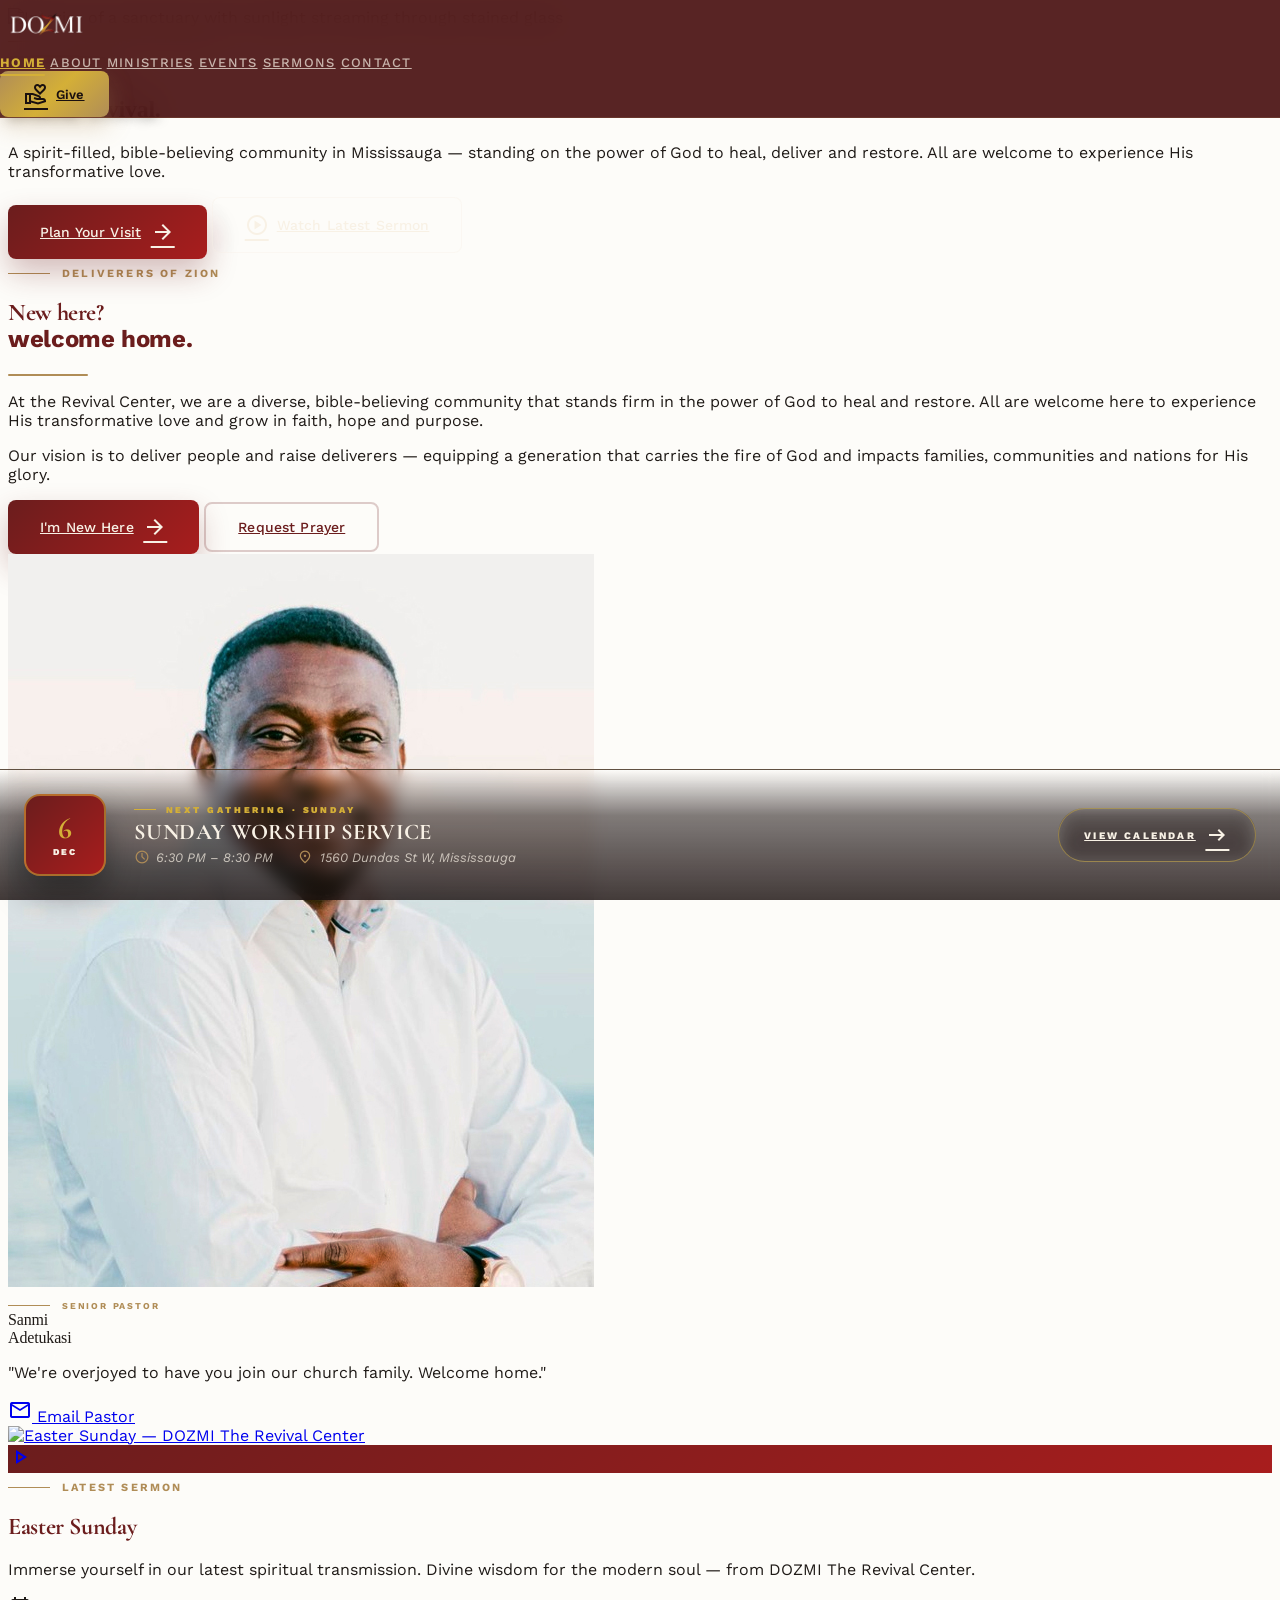
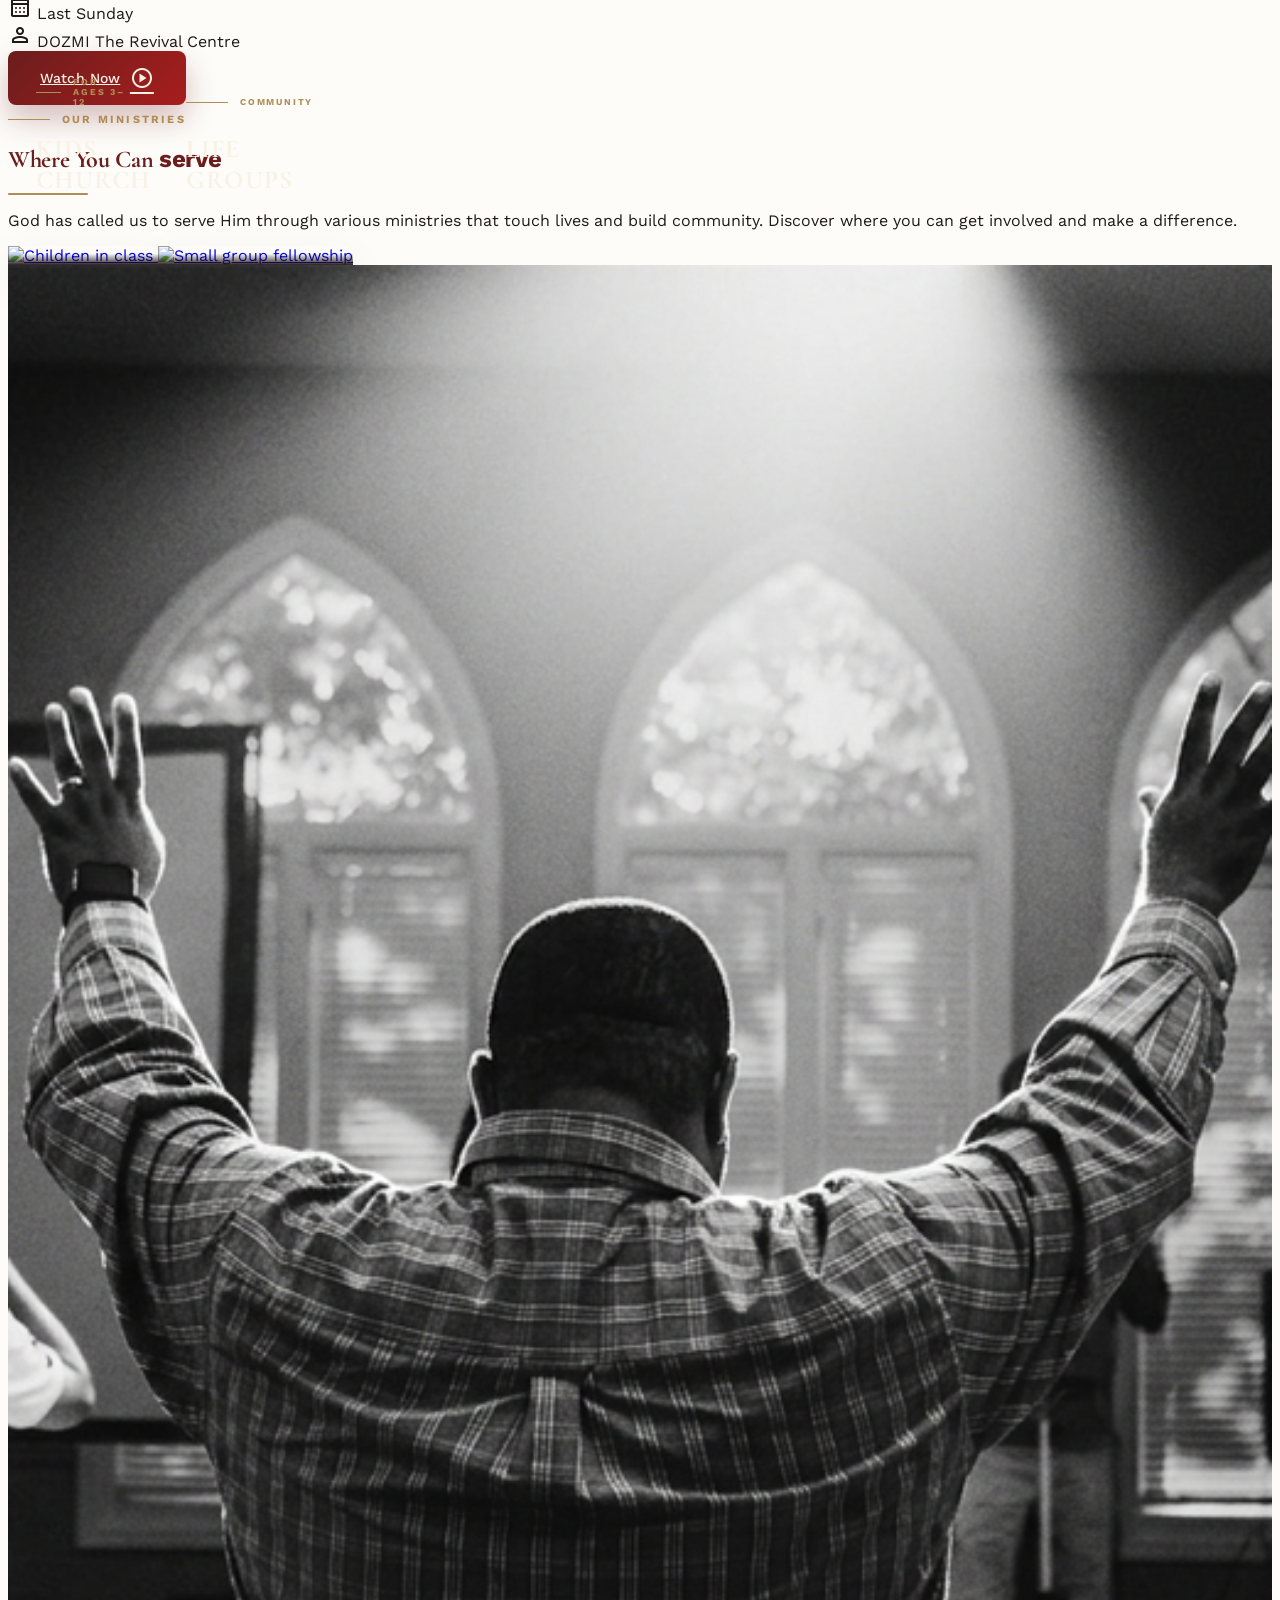
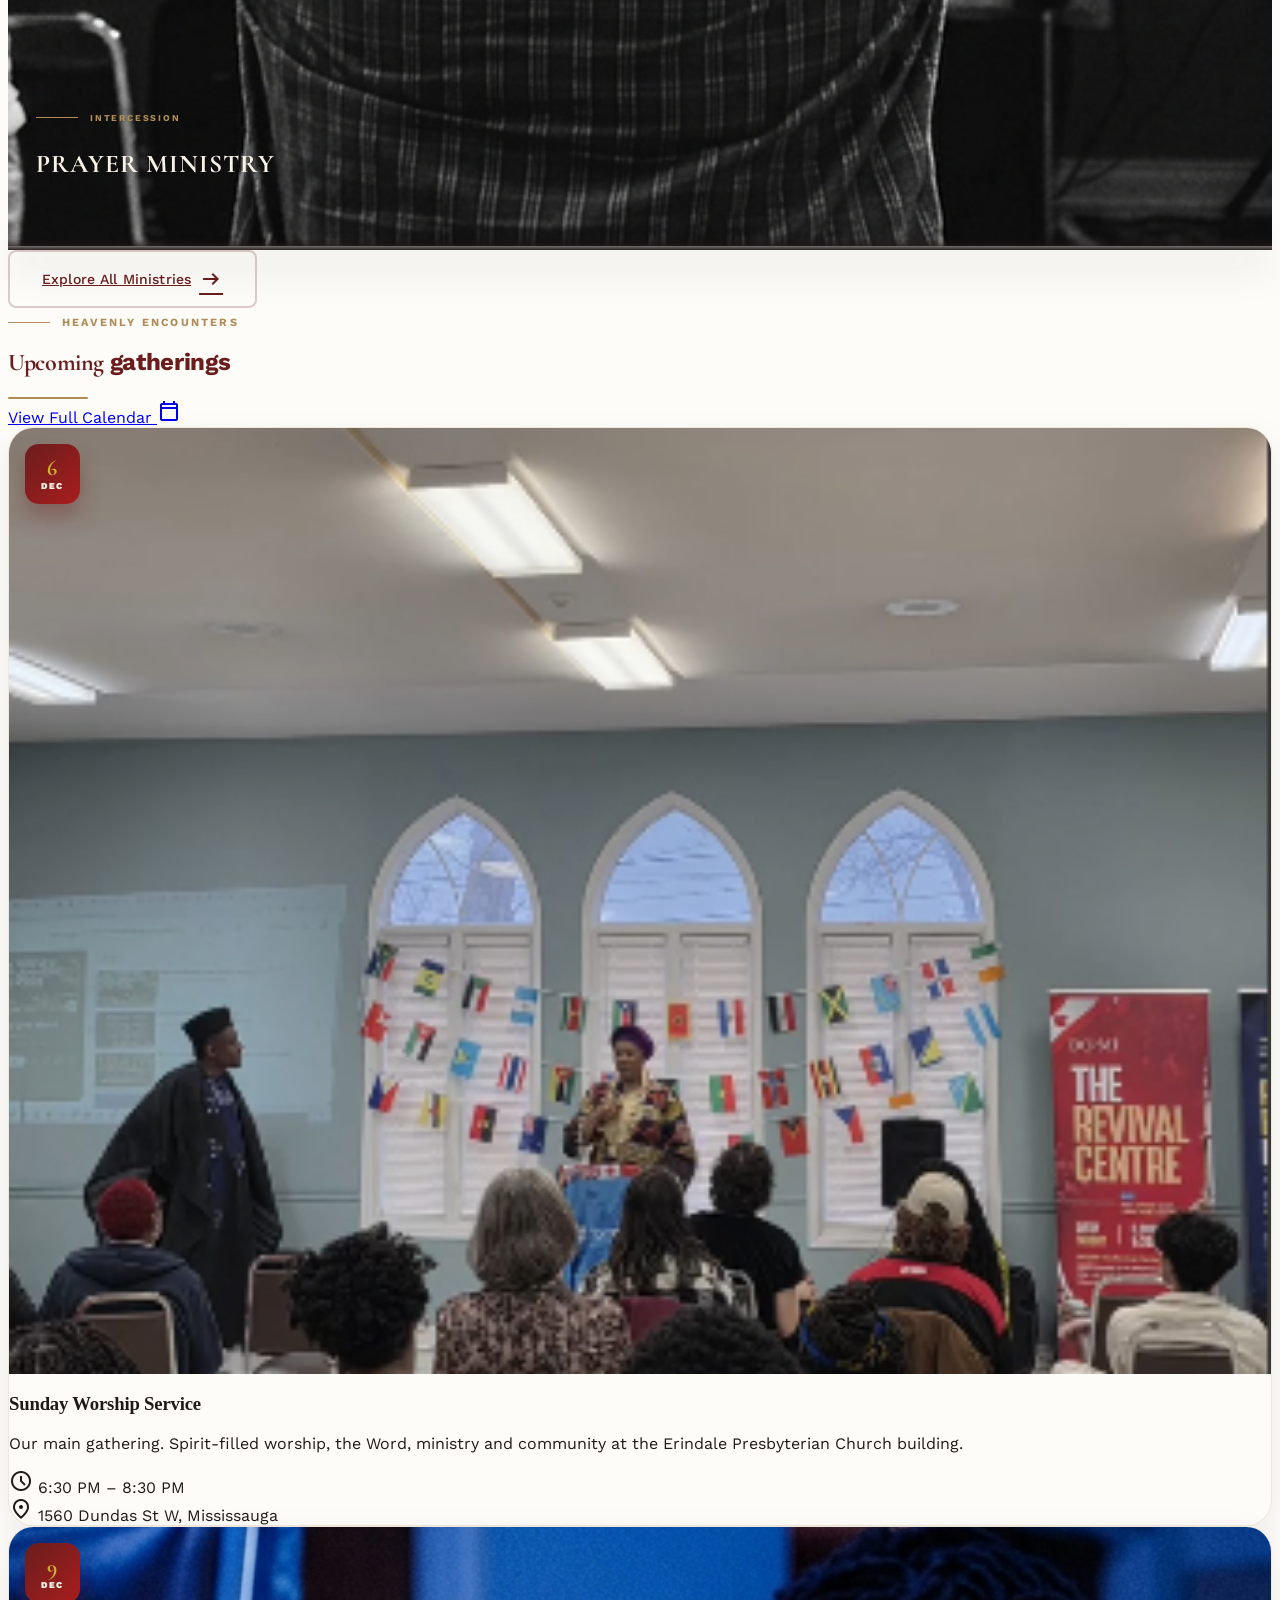
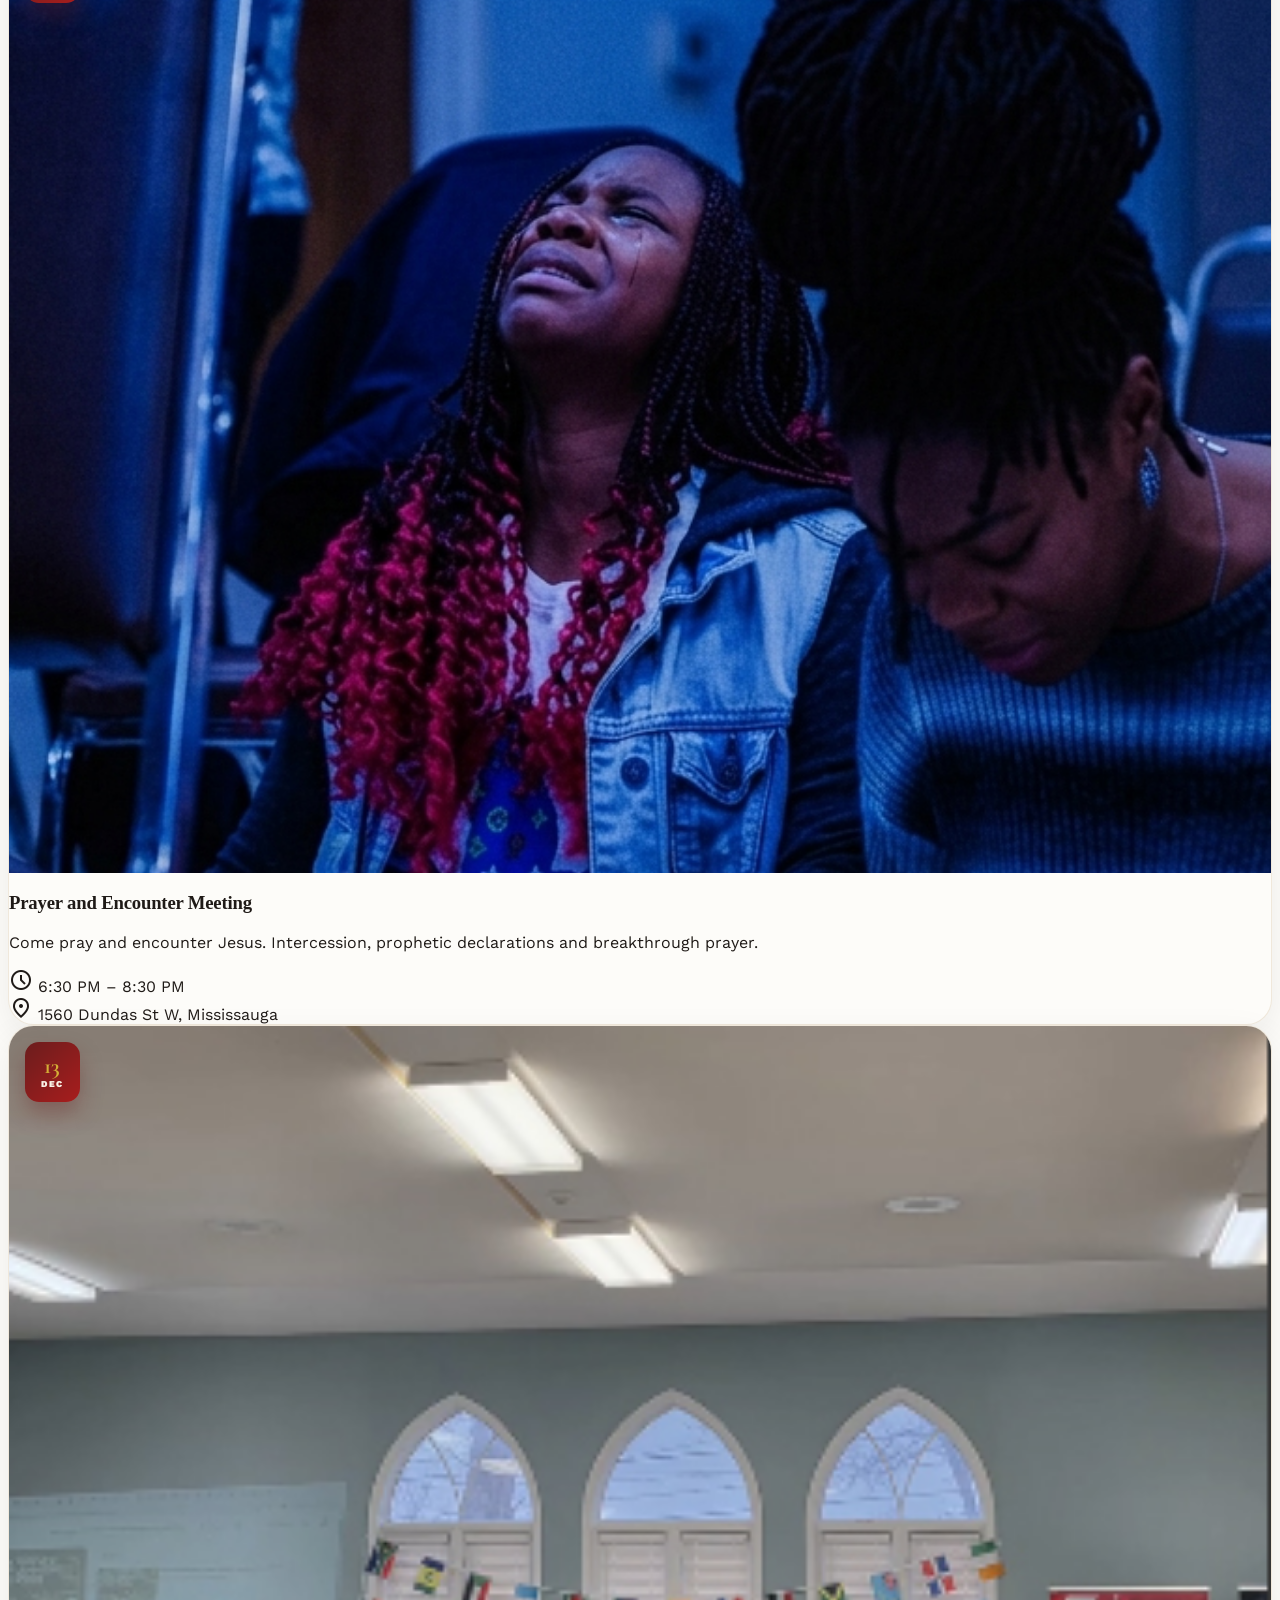
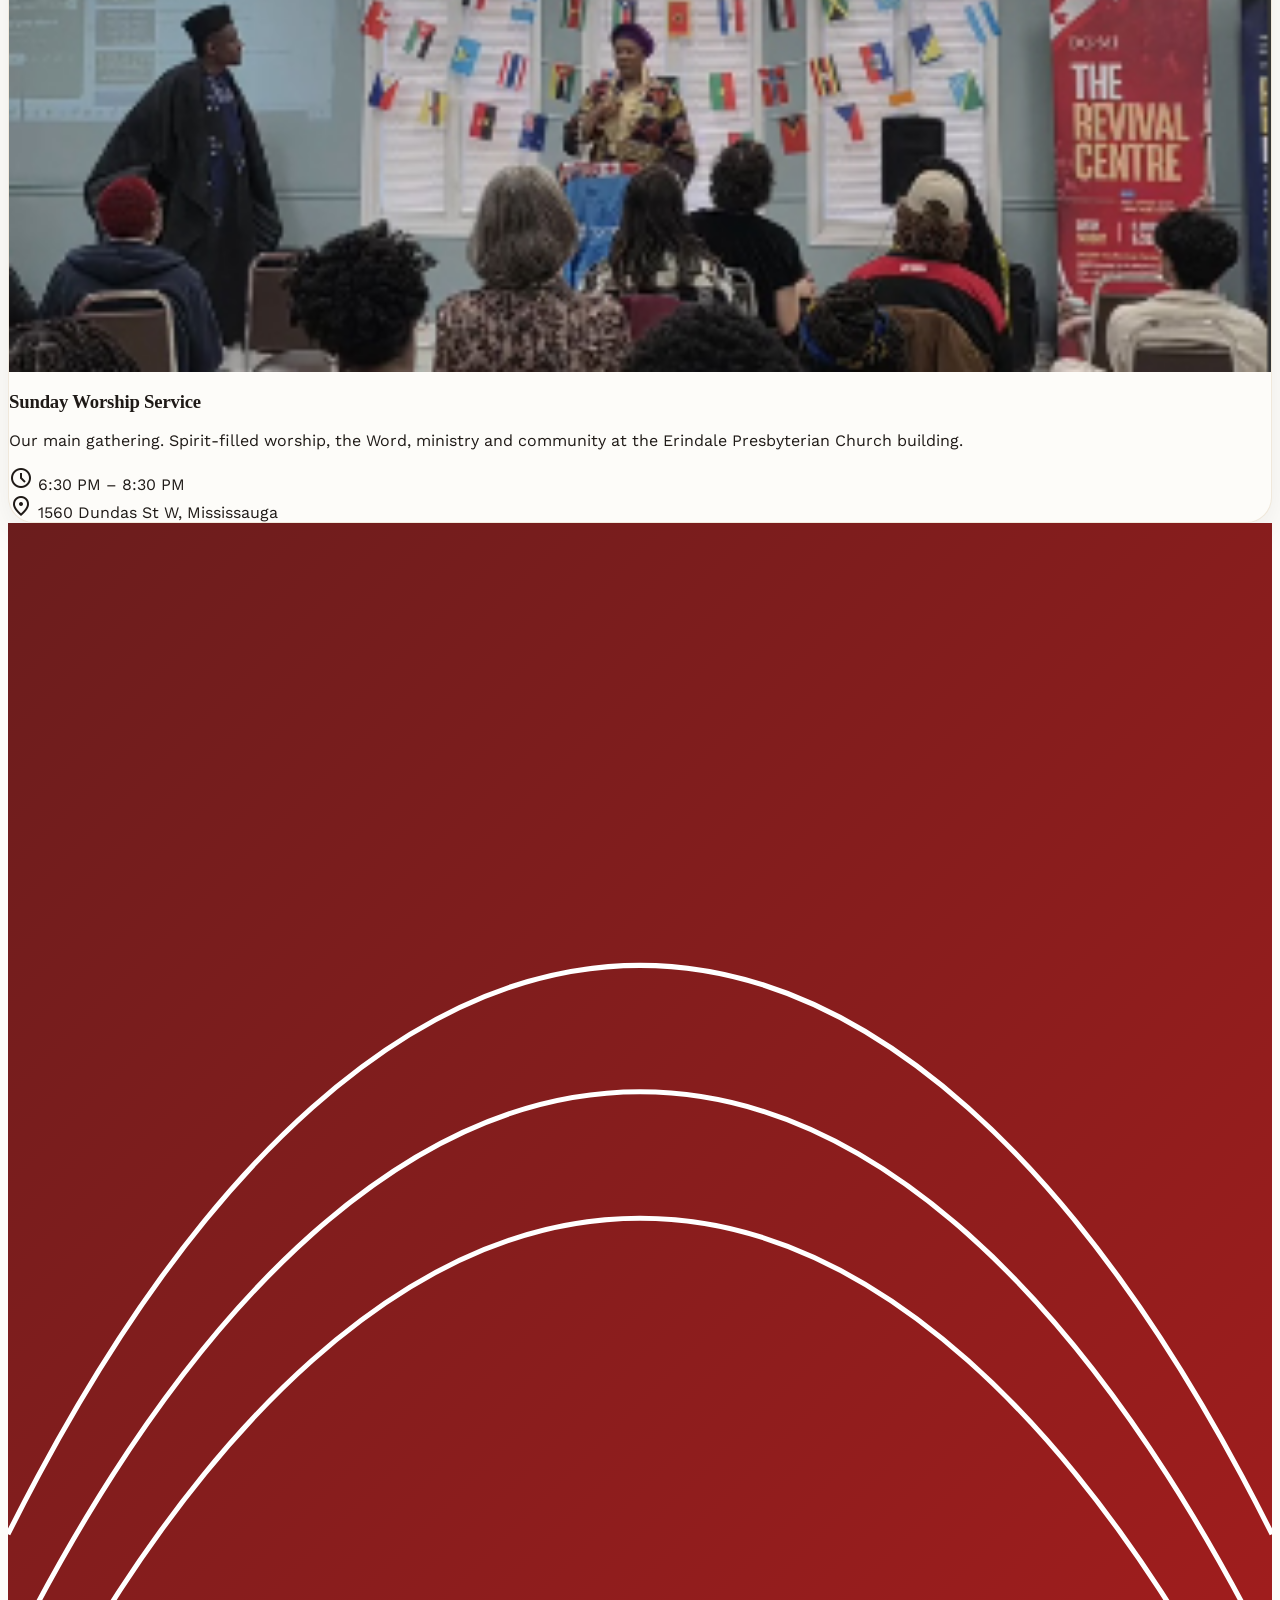
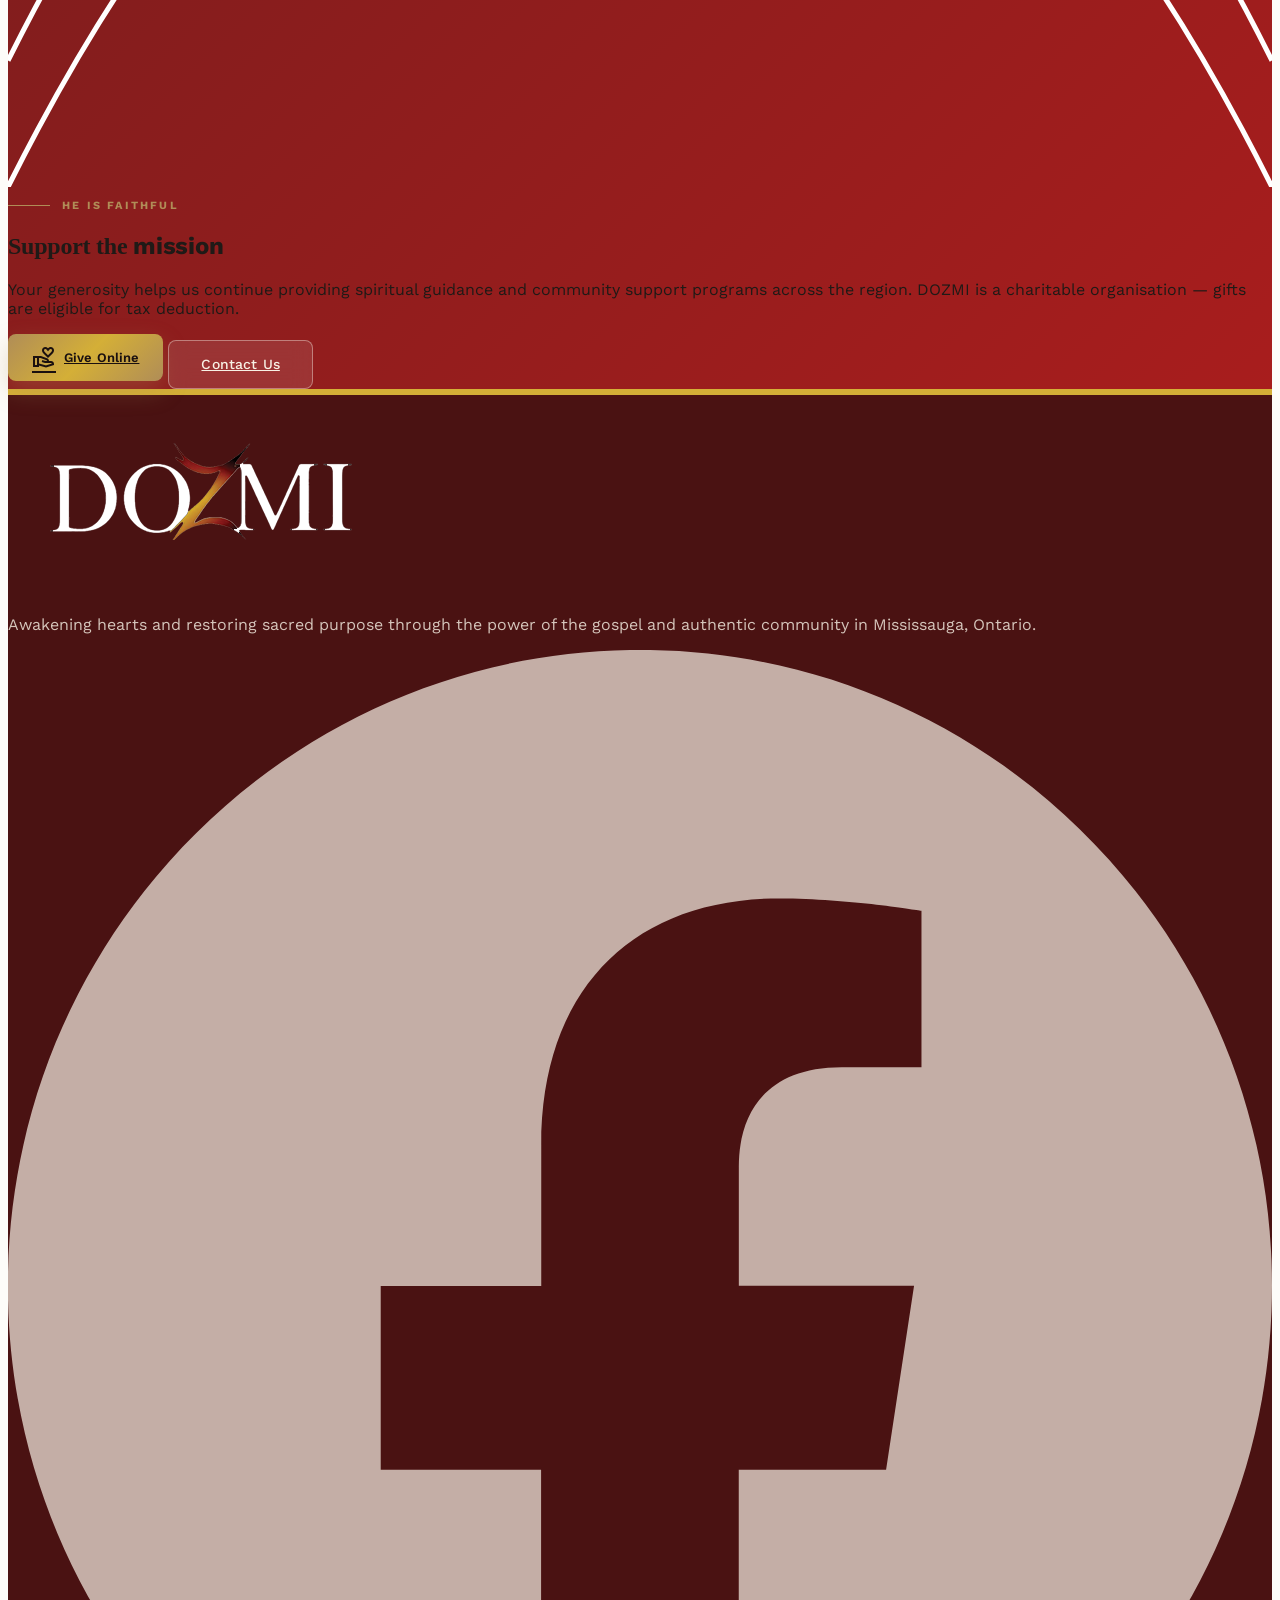
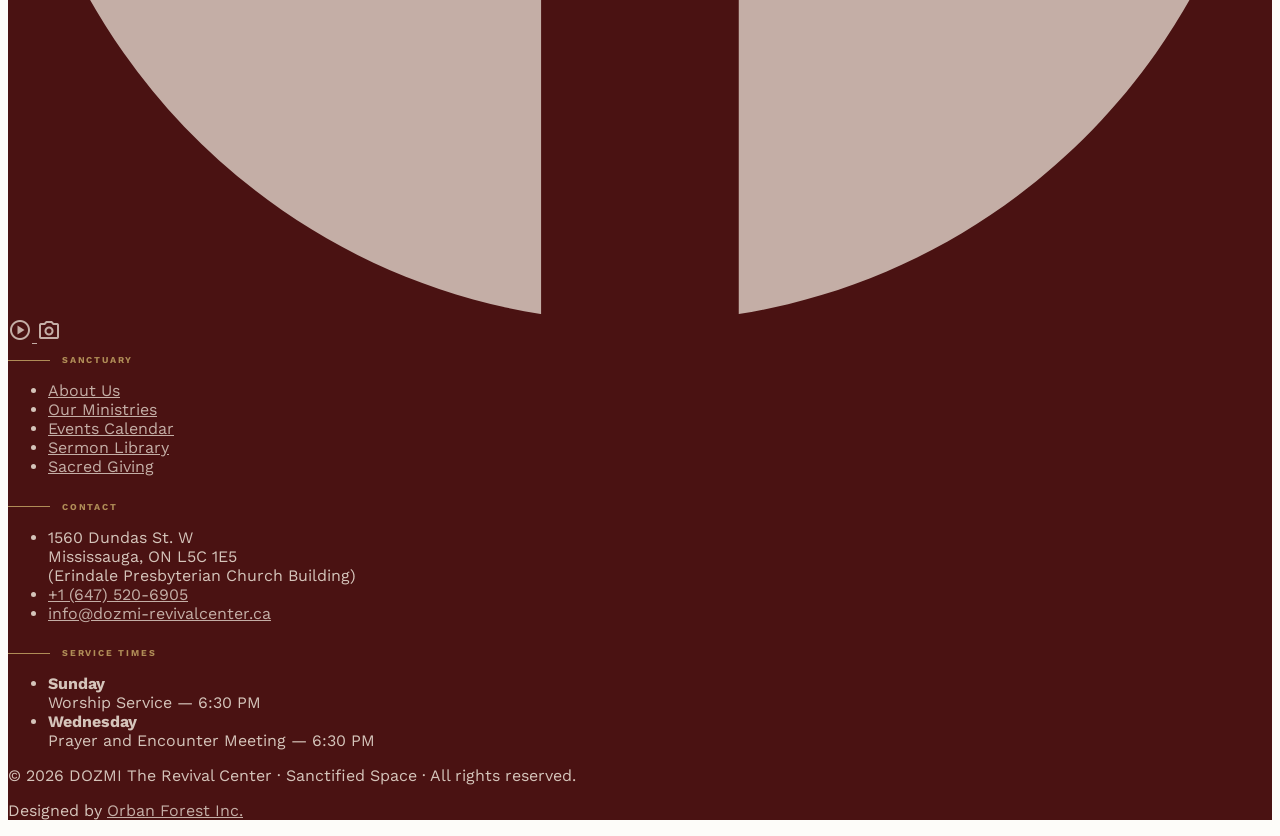
==== commit 917dcf4d: "Updated the calendar so it's consistent with actual church calendar. Goal is populating the DOZMI ch" ====
--- a/index.html
+++ b/index.html
@@ -548,7 +548,7 @@
               class="w-11 h-11 rounded-full border border-secondary/30 flex items-center justify-center text-secondary-container hover:bg-secondary hover:text-on-secondary transition-all"
               aria-label="Facebook"
             >
-              <span class="material-symbols-outlined text-lg">public</span>
+              <svg xmlns="http://www.w3.org/2000/svg" viewBox="0 0 16 16" fill="currentColor" class="w-5 h-5" aria-hidden="true"><path d="M16 8.049c0-4.446-3.582-8.05-8-8.05C3.58 0-.002 3.603-.002 8.05c0 4.017 2.926 7.347 6.75 7.951v-5.625h-2.03V8.05H6.75V6.275c0-2.017 1.195-3.131 3.022-3.131.876 0 1.791.157 1.791.157v1.98h-1.009c-.993 0-1.303.621-1.303 1.258v1.51h2.218l-.354 2.326H9.25V16c3.824-.604 6.75-3.934 6.75-7.951z"/></svg>
             </a>
             <a
               href="https://www.youtube.com/@dozmitherevivalcenter"
@@ -611,13 +611,13 @@
               <strong
                 class="not-italic text-secondary-container font-label text-xs uppercase tracking-widest"
                 >Sunday</strong
-              ><br />Worship — 6:30 PM
+              ><br />Worship Service — 6:30 PM
             </li>
             <li>
               <strong
                 class="not-italic text-secondary-container font-label text-xs uppercase tracking-widest"
                 >Wednesday</strong
-              ><br />Prayer — 6:30 PM
+              ><br />Prayer and Encounter Meeting — 6:30 PM
             </li>
           </ul>
         </div>
@@ -643,6 +643,7 @@
 
     <script src="assets/js/events-data.js"></script>
     <script src="assets/js/site.js"></script>
+    <script src="assets/js/yt-feed.js"></script>
     <script src="assets/js/latest-sermon.js"></script>
   </body>
 </html>
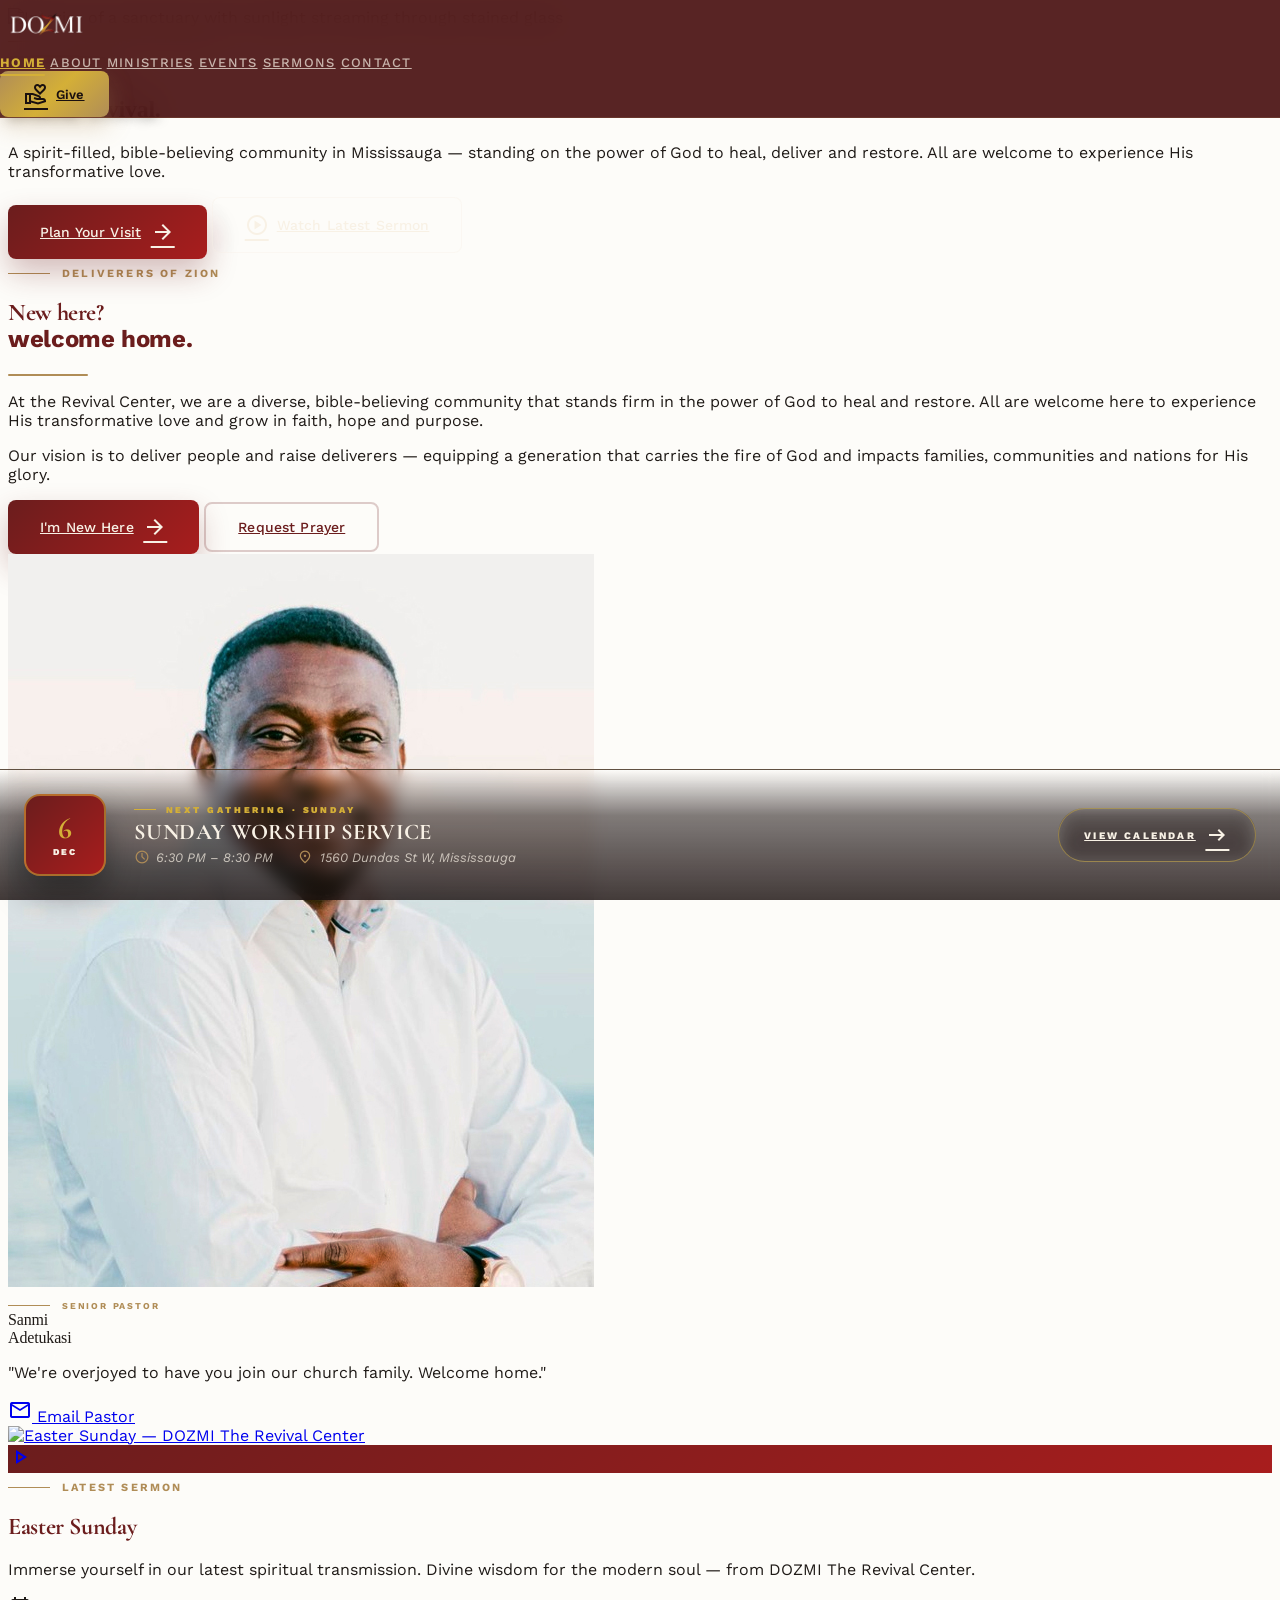
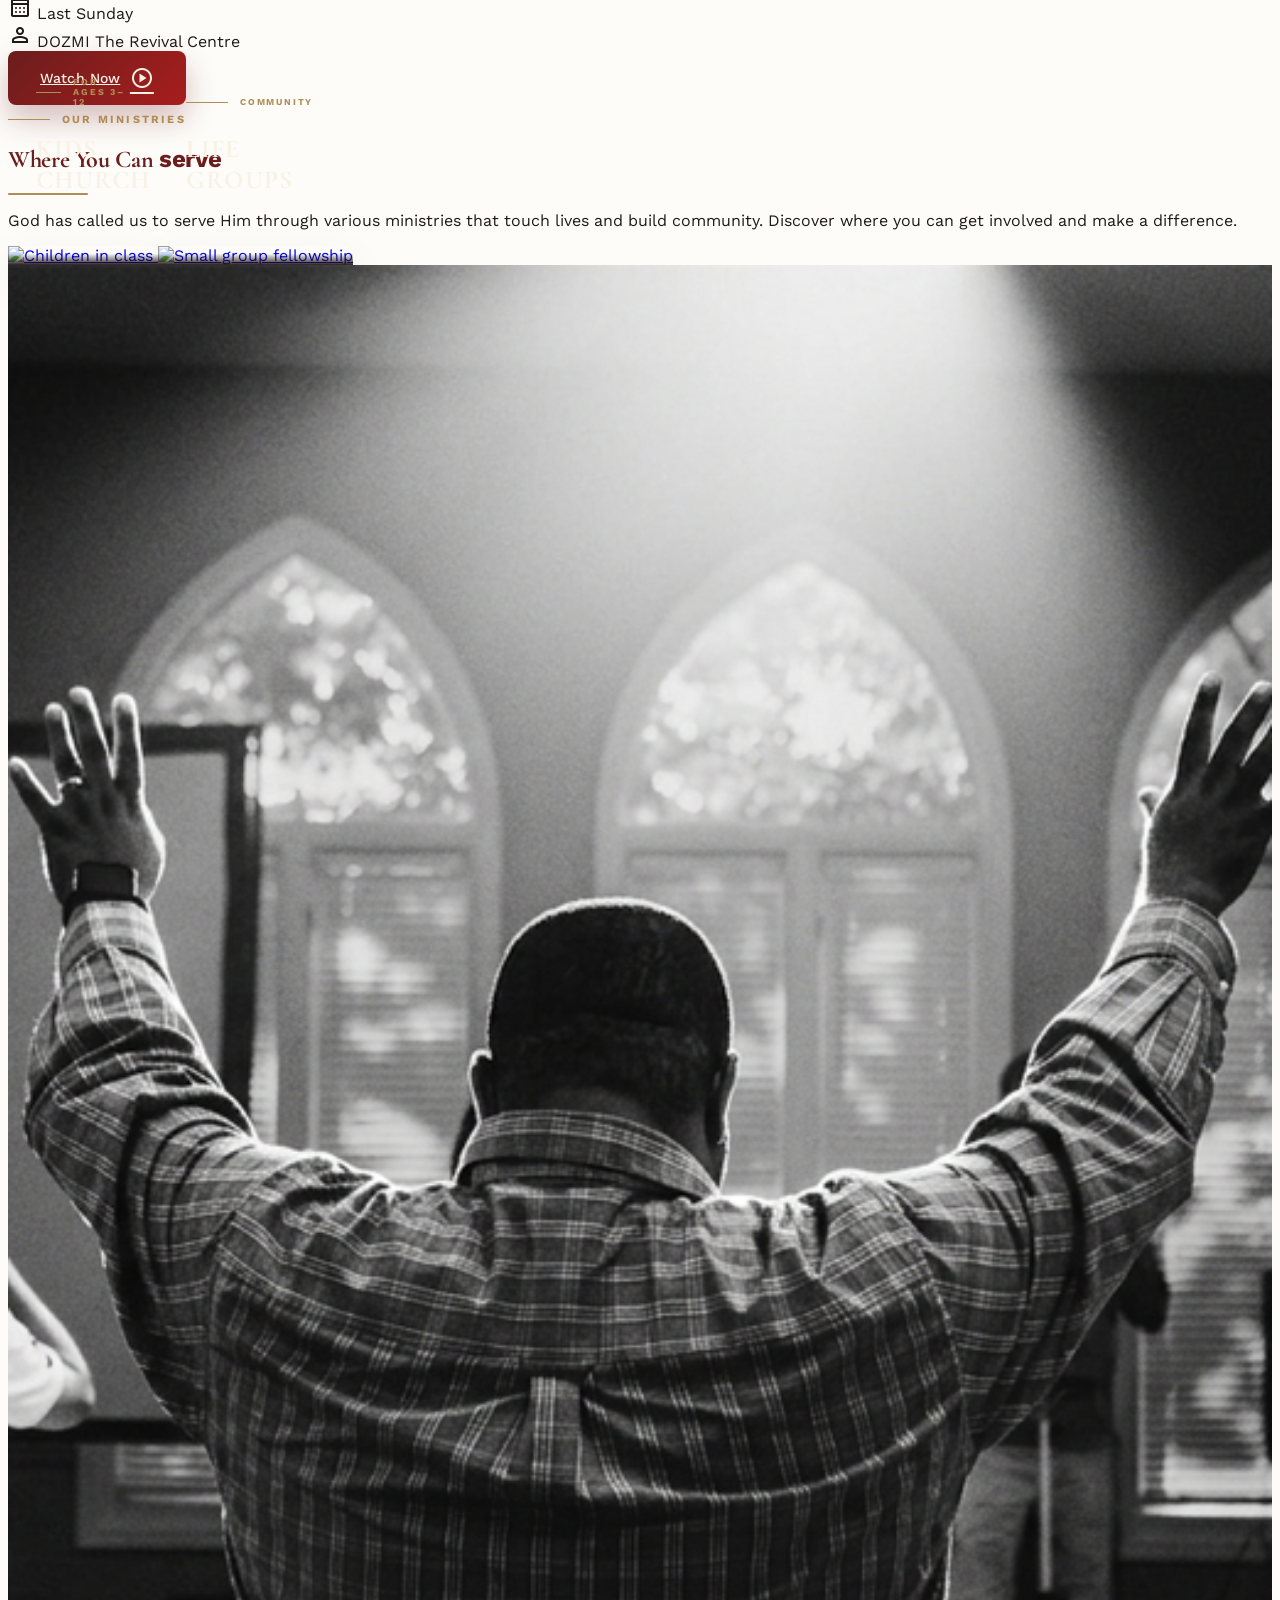
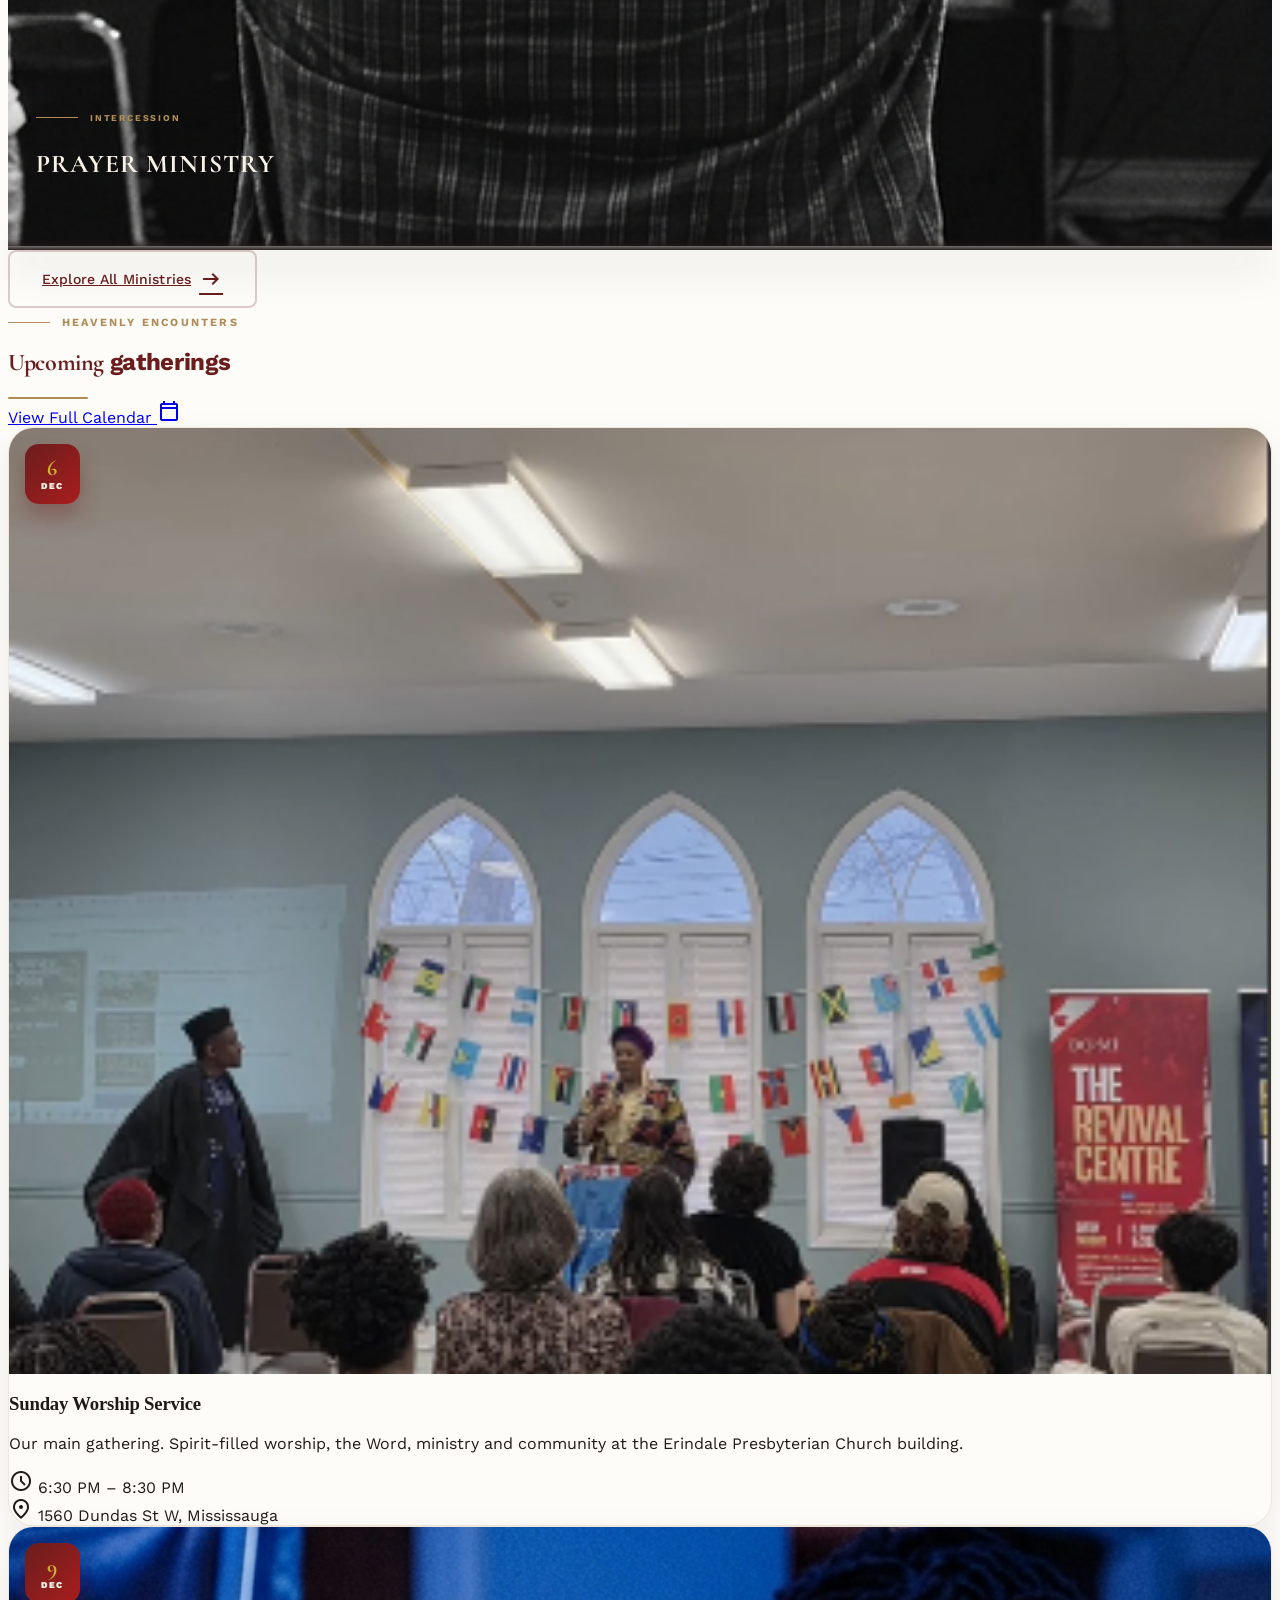
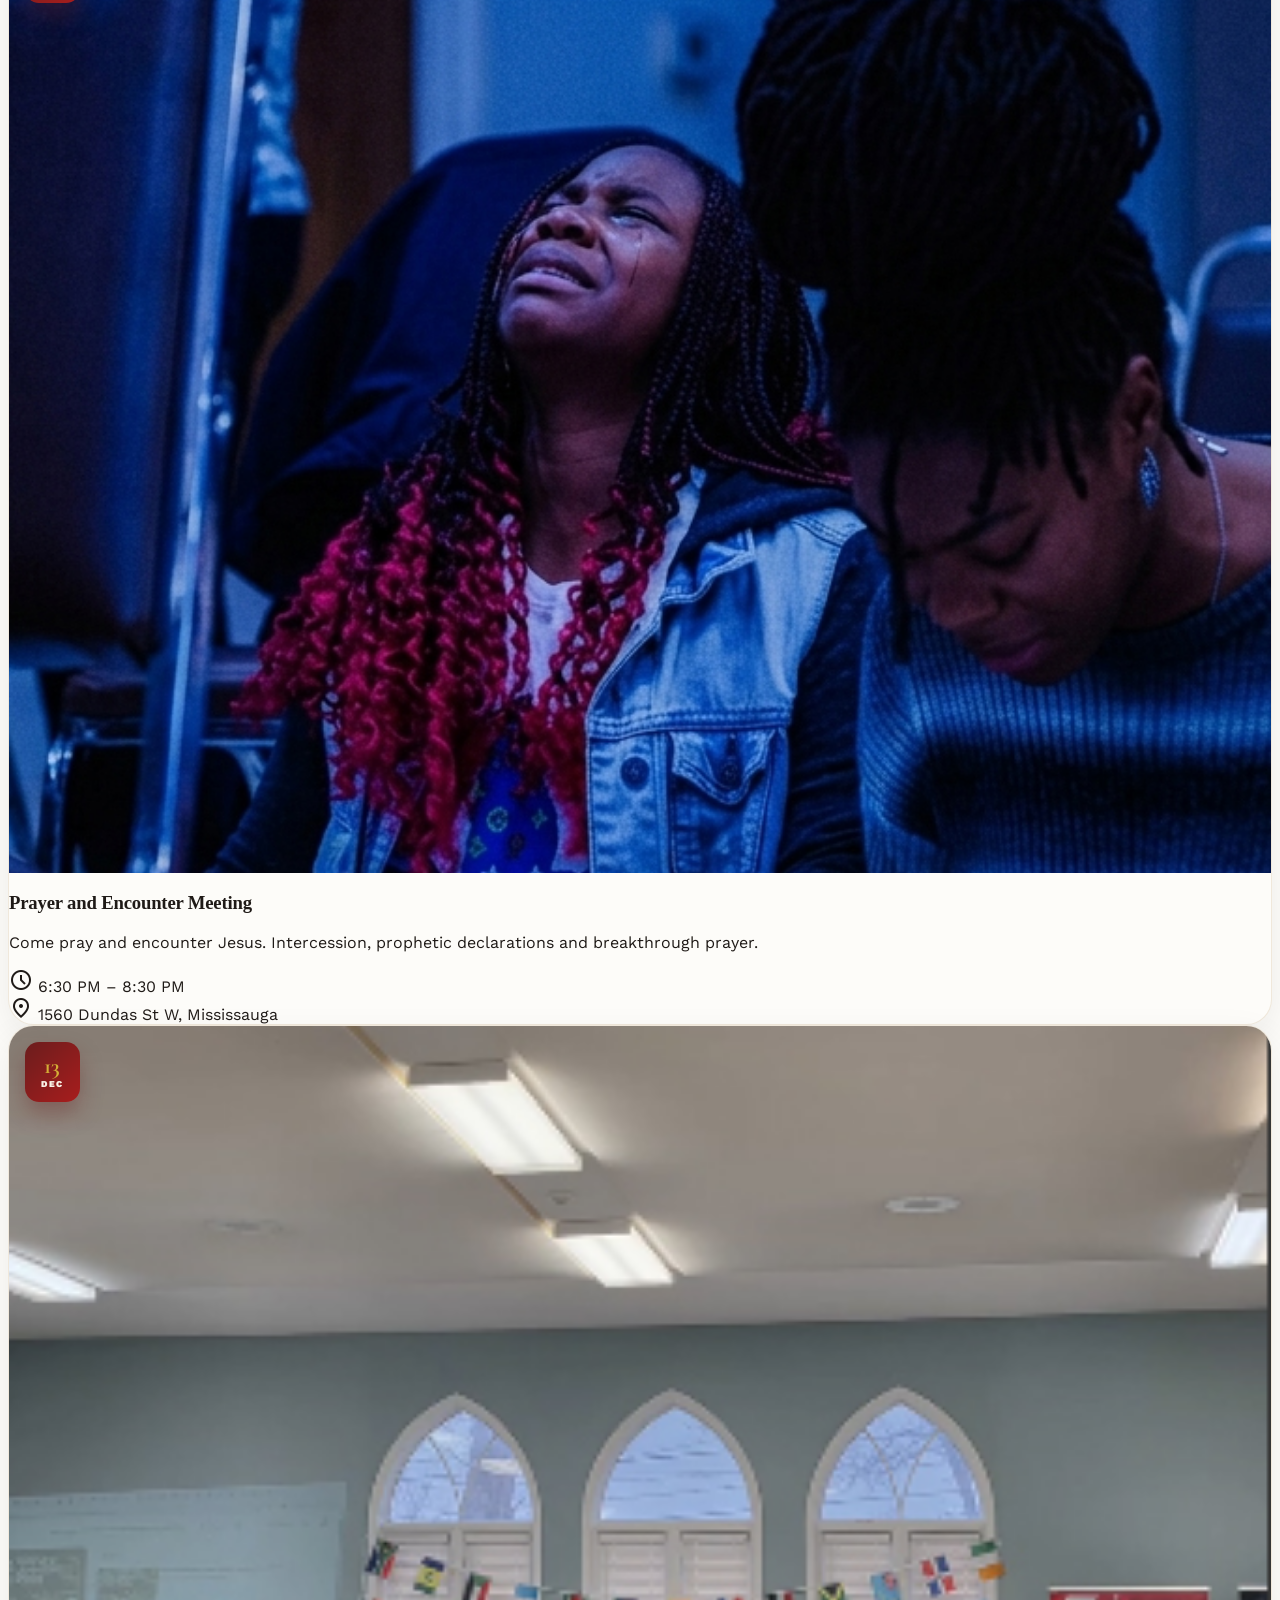
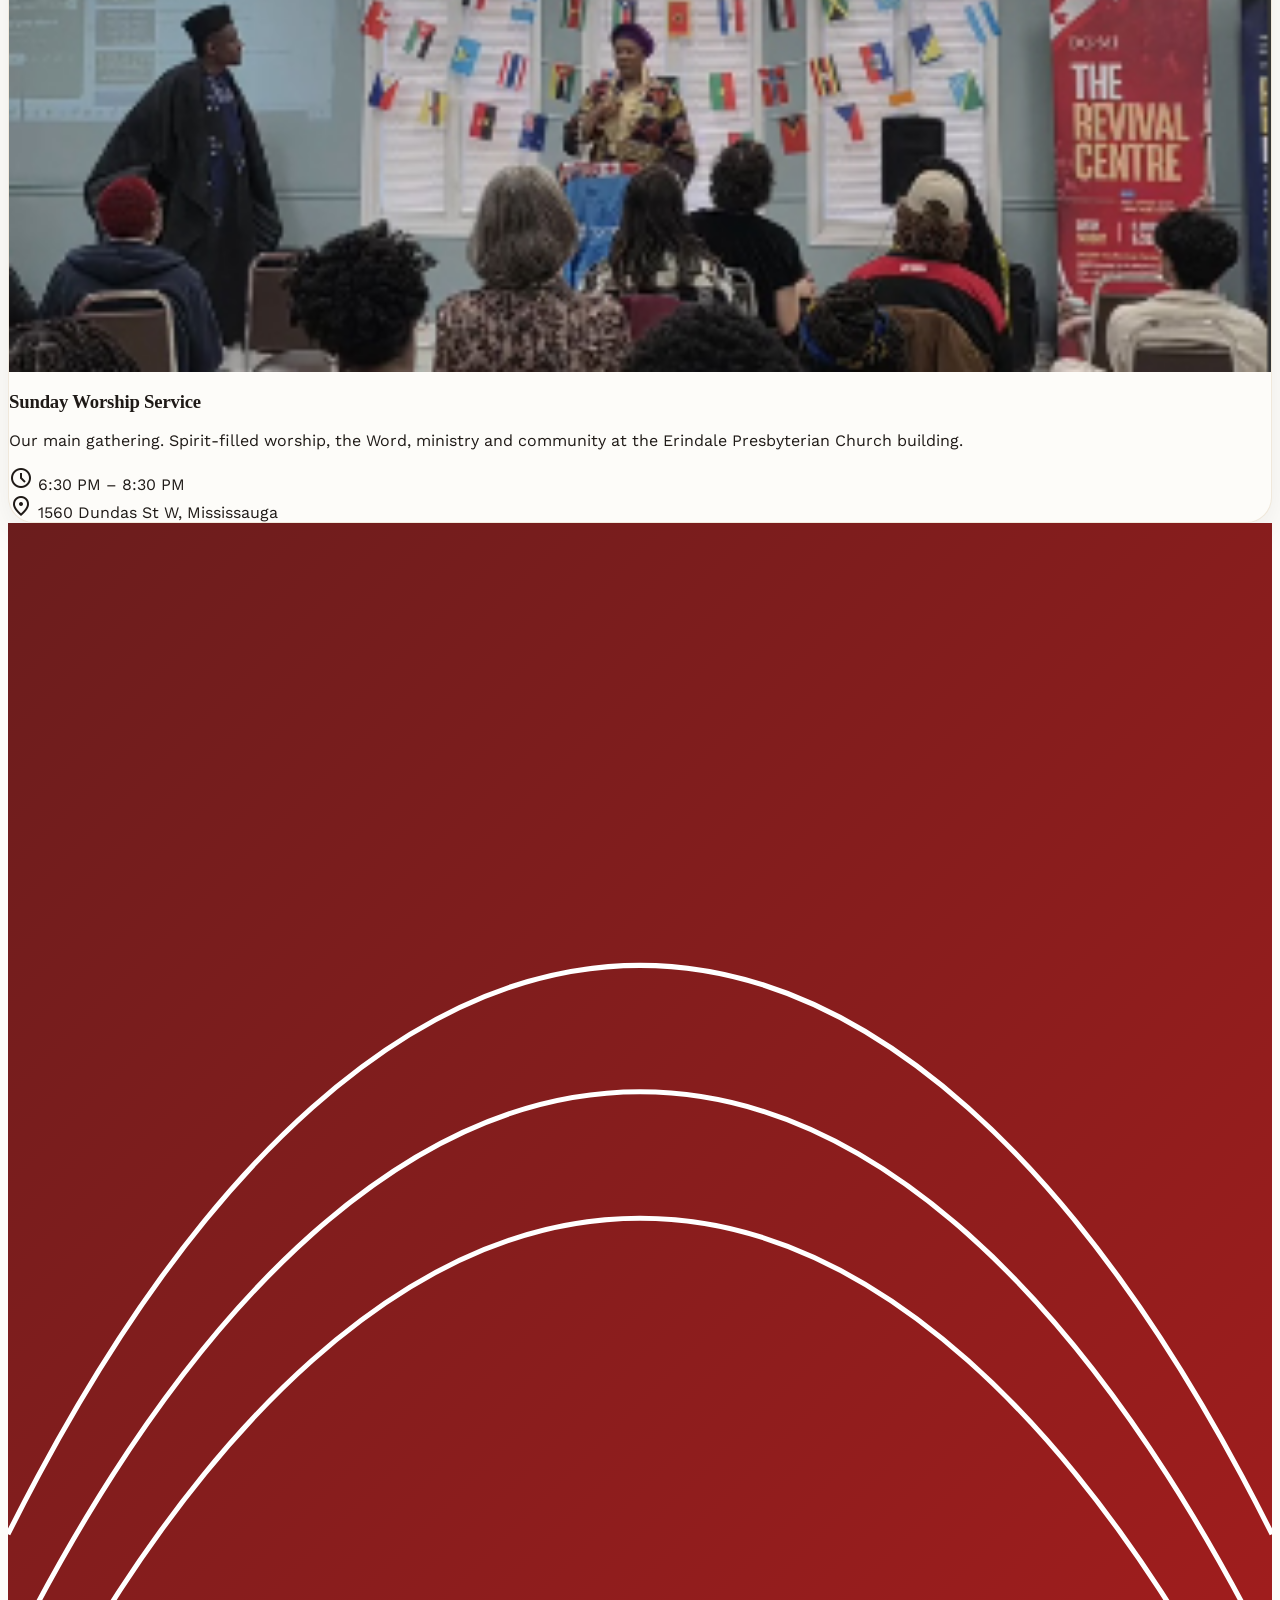
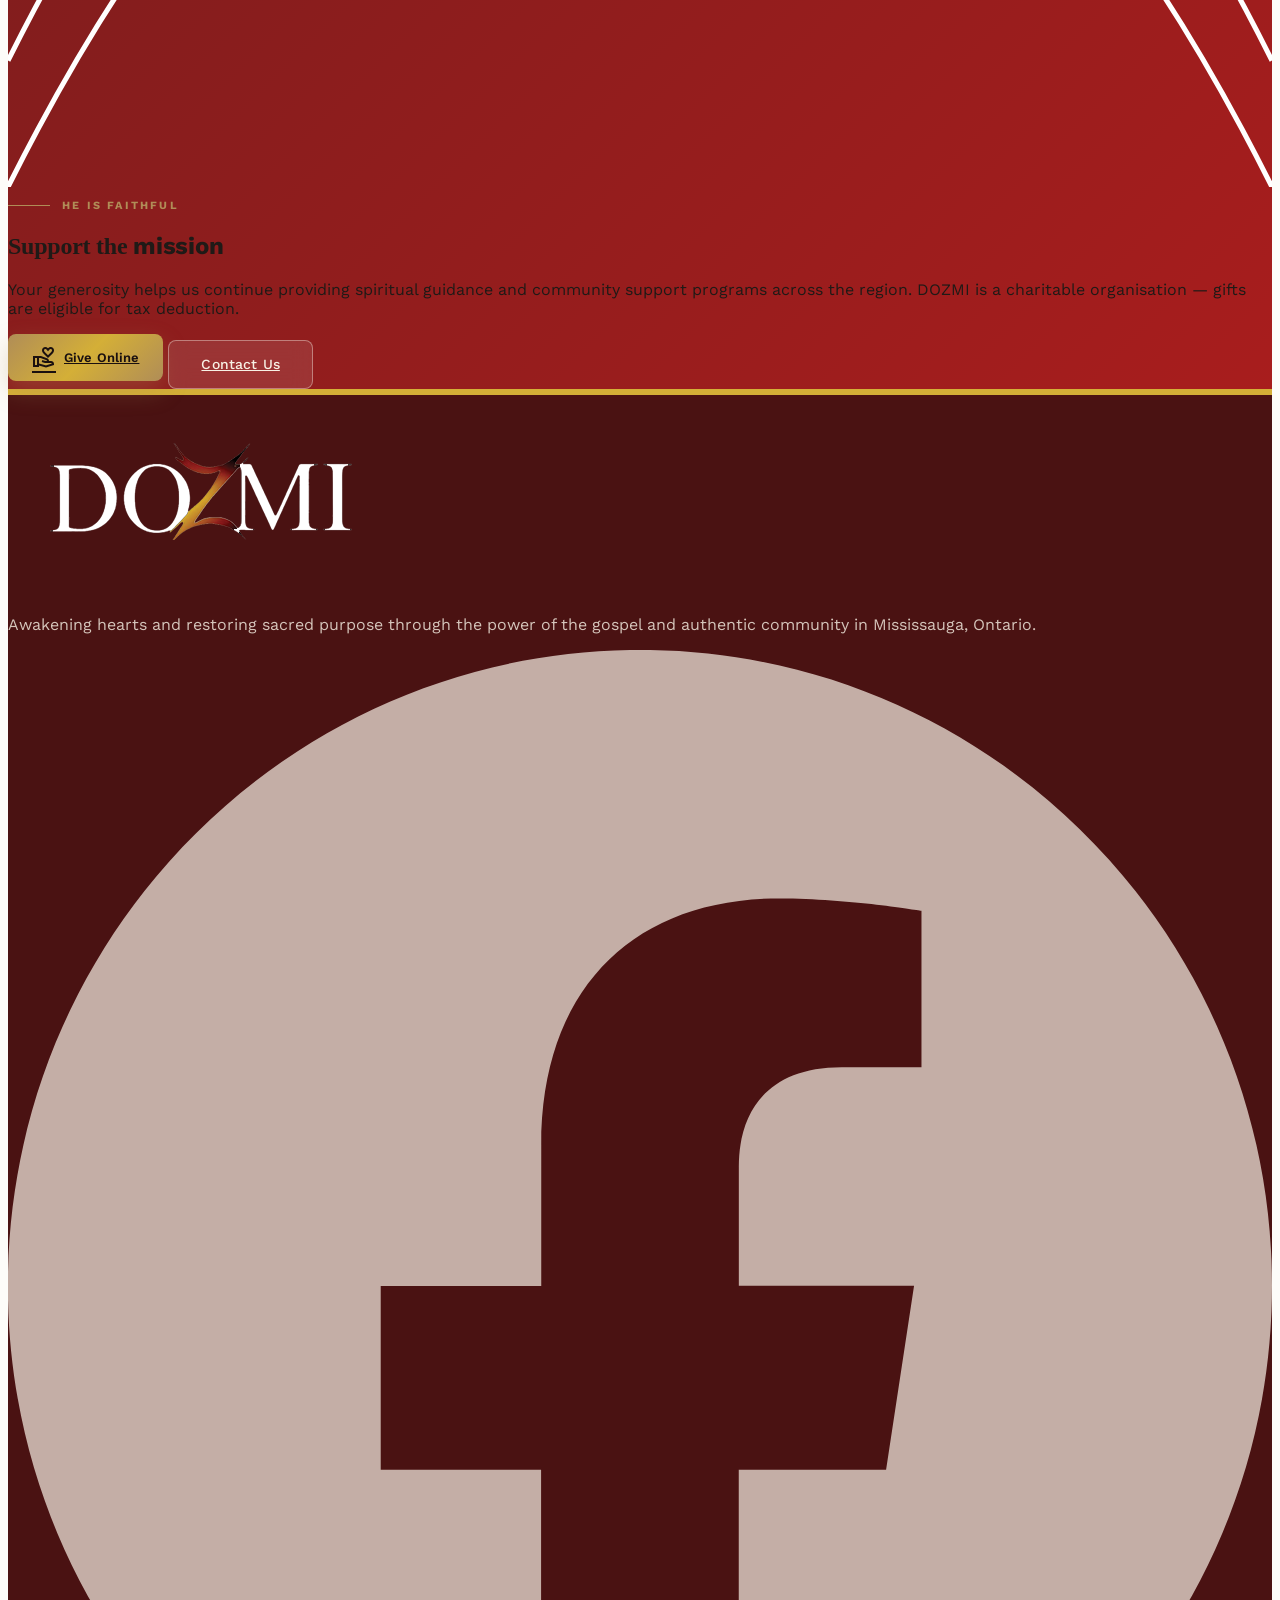
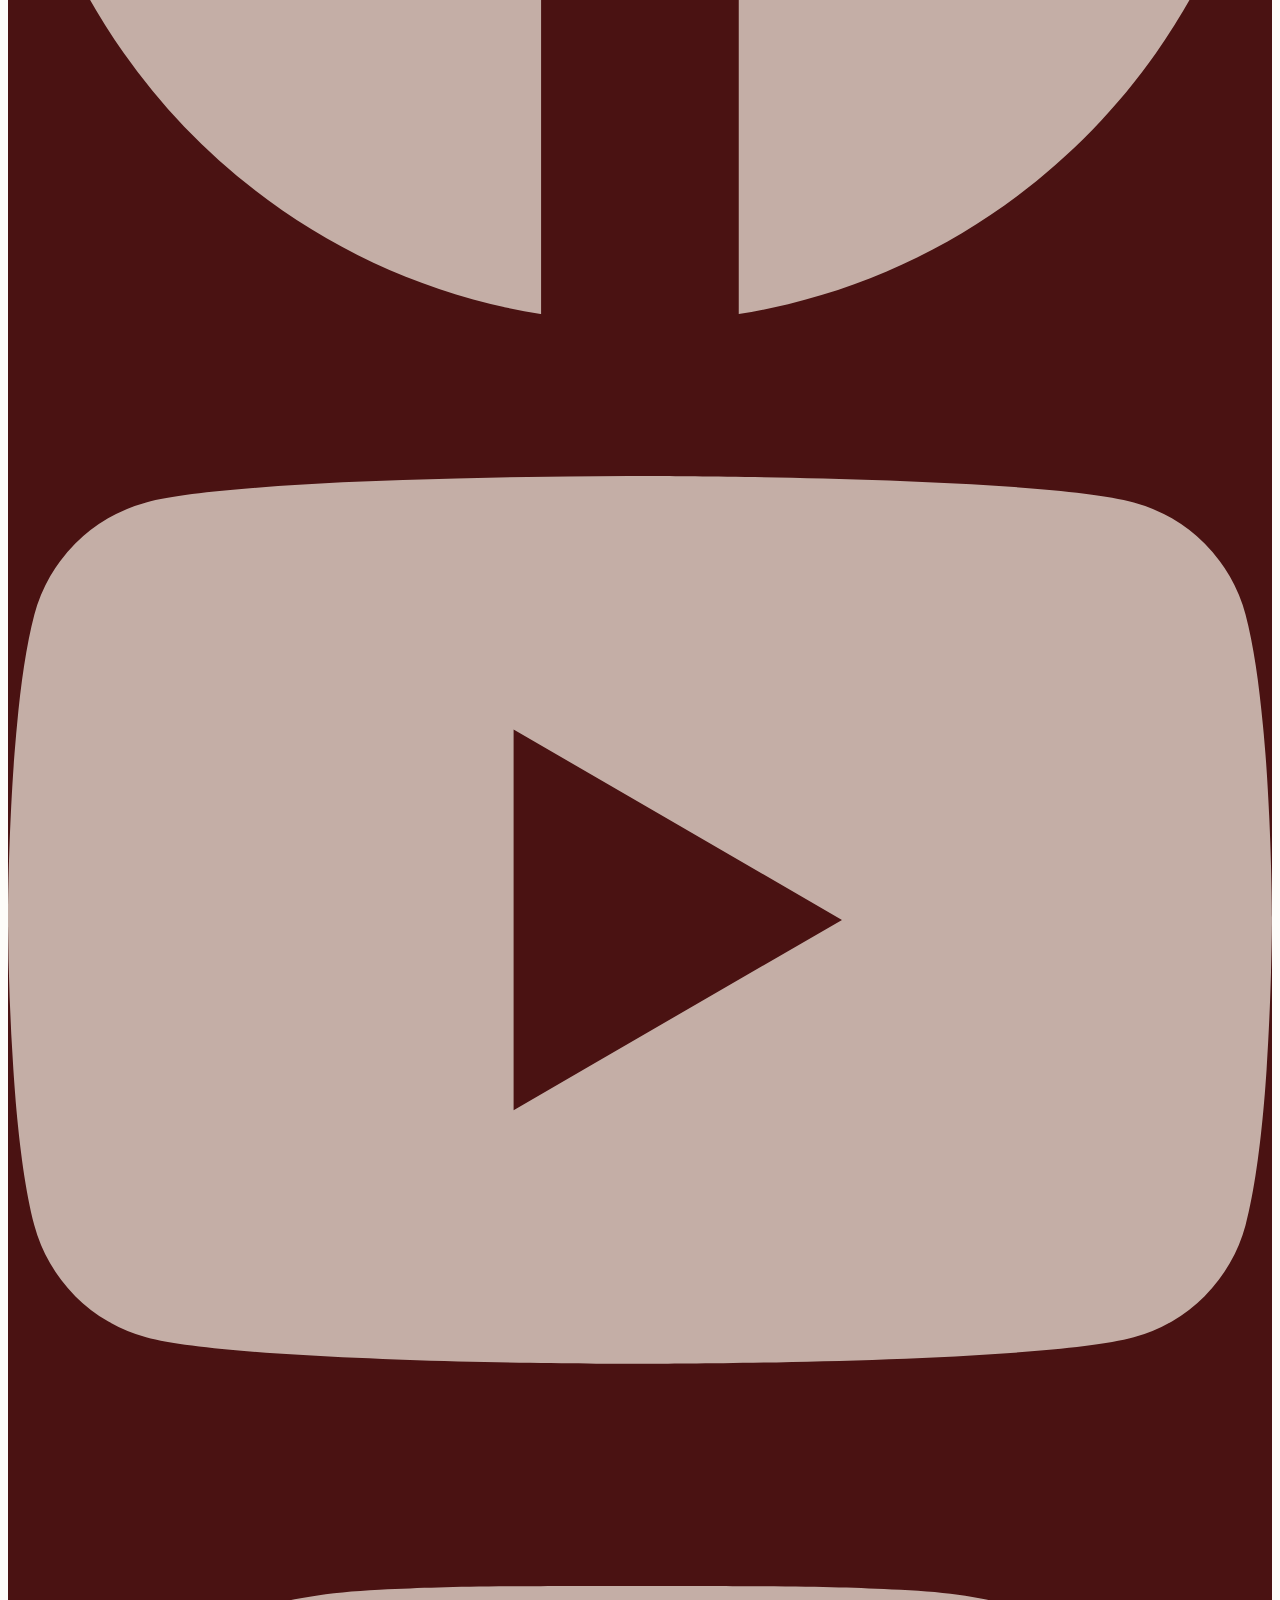
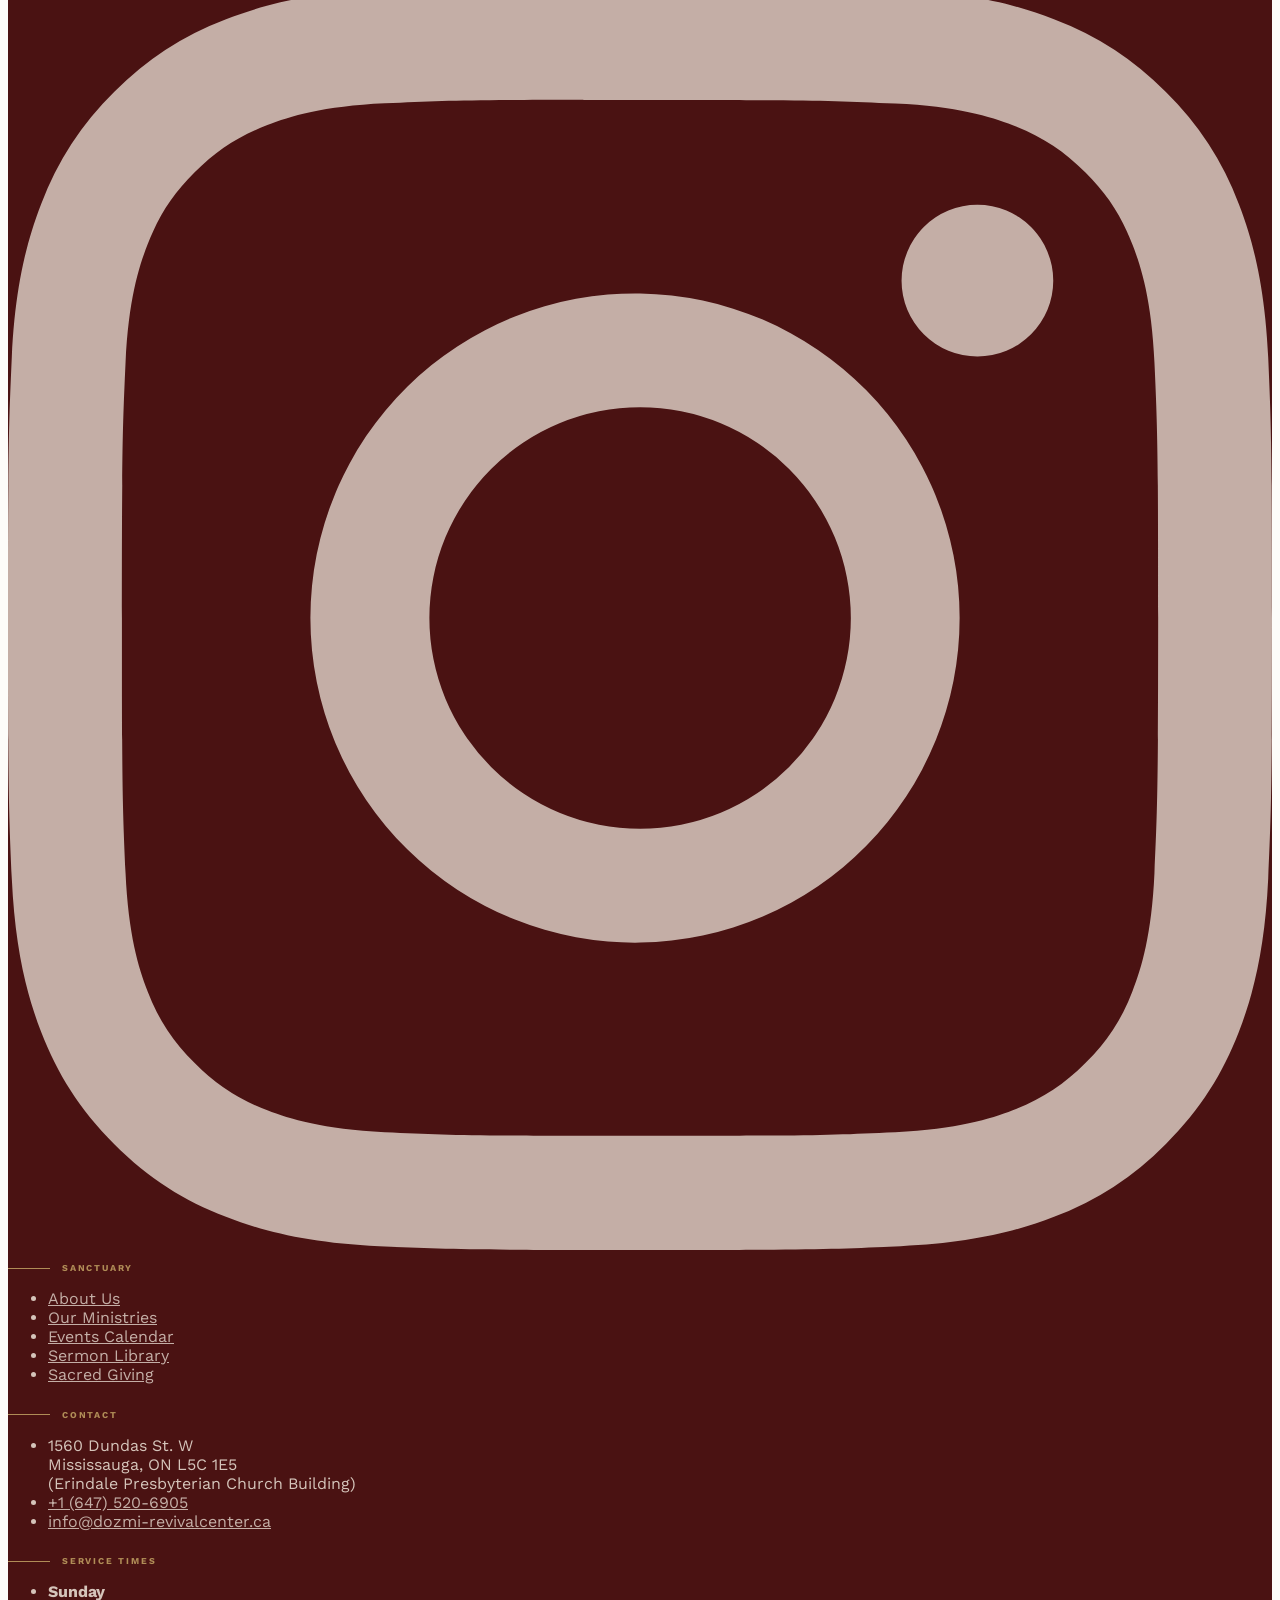
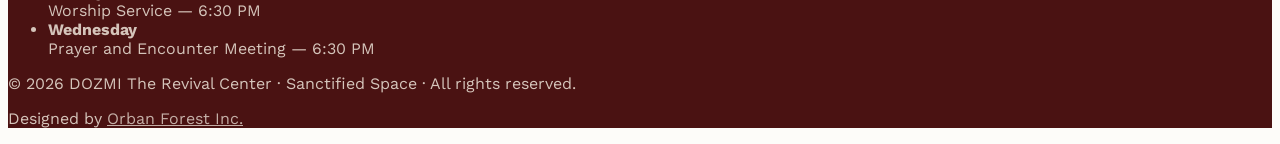
==== commit 3770af94: "Corrected the icons on the footer and implemented local storage fallback finished wiring a localStor" ====
--- a/index.html
+++ b/index.html
@@ -555,16 +555,14 @@
               class="w-11 h-11 rounded-full border border-secondary/30 flex items-center justify-center text-secondary-container hover:bg-secondary hover:text-on-secondary transition-all"
               aria-label="YouTube"
             >
-              <span class="material-symbols-outlined text-lg">play_circle</span>
+              <svg xmlns="http://www.w3.org/2000/svg" viewBox="0 0 16 16" fill="currentColor" class="w-5 h-5" aria-hidden="true"><path d="M8.051 1.999h.089c.822.003 4.987.033 6.11.335a2.01 2.01 0 0 1 1.415 1.42c.101.38.172.883.22 1.402l.01.104.022.26.008.104c.065.914.073 1.77.074 1.957v.075c-.001.194-.01 1.108-.082 2.06l-.008.105-.009.104c-.05.572-.124 1.14-.235 1.558a2.01 2.01 0 0 1-1.415 1.42c-1.16.312-5.569.334-6.18.335h-.142c-.309 0-1.587-.006-2.927-.052l-.17-.006-.087-.004-.171-.007-.171-.007c-1.11-.049-2.167-.128-2.654-.26a2.01 2.01 0 0 1-1.415-1.419c-.111-.417-.185-.986-.235-1.558L.09 9.82l-.008-.104A31.4 31.4 0 0 1 0 7.68v-.123c.002-.215.01-.958.064-1.778l.007-.103.003-.052.008-.104.022-.26.01-.104c.048-.519.119-1.023.22-1.402a2.01 2.01 0 0 1 1.415-1.42c.487-.13 1.544-.21 2.654-.26l.17-.007.172-.006.086-.003.171-.007A99.788 99.788 0 0 1 7.858 2h.193zM6.4 5.209v4.818l4.157-2.408L6.4 5.209z"/></svg>
             </a>
             <a
               href="https://www.instagram.com/dozmi.therevivalcenter/"
               class="w-11 h-11 rounded-full border border-secondary/30 flex items-center justify-center text-secondary-container hover:bg-secondary hover:text-on-secondary transition-all"
               aria-label="Instagram"
             >
-              <span class="material-symbols-outlined text-lg"
-                >photo_camera</span
-              >
+              <svg xmlns="http://www.w3.org/2000/svg" viewBox="0 0 16 16" fill="currentColor" class="w-5 h-5" aria-hidden="true"><path d="M8 0C5.829 0 5.556.01 4.703.048 3.85.088 3.269.222 2.76.42a3.917 3.917 0 0 0-1.417.923A3.927 3.927 0 0 0 .42 2.76C.222 3.268.087 3.85.048 4.7.01 5.555 0 5.827 0 8.001c0 2.172.01 2.444.048 3.297.04.852.174 1.433.372 1.942.205.526.478.972.923 1.417.444.445.89.719 1.416.923.51.198 1.09.333 1.942.372C5.555 15.99 5.827 16 8 16s2.444-.01 3.298-.048c.851-.04 1.434-.174 1.943-.372a3.916 3.916 0 0 0 1.416-.923c.445-.445.718-.891.923-1.417.197-.509.332-1.09.372-1.942C15.99 10.445 16 10.173 16 8s-.01-2.445-.048-3.299c-.04-.851-.175-1.433-.372-1.941a3.926 3.926 0 0 0-.923-1.417A3.911 3.911 0 0 0 13.24.42c-.51-.198-1.092-.333-1.943-.372C10.443.01 10.172 0 7.998 0h.003zm-.717 1.442h.718c2.136 0 2.389.007 3.232.046.78.035 1.204.166 1.486.275.373.145.64.319.92.599.28.28.453.546.598.92.11.281.24.705.275 1.485.039.843.047 1.096.047 3.231s-.008 2.389-.047 3.232c-.035.78-.166 1.203-.275 1.485a2.47 2.47 0 0 1-.599.919c-.28.28-.546.453-.92.598-.28.11-.704.24-1.485.276-.843.038-1.096.047-3.232.047s-2.39-.009-3.233-.047c-.78-.036-1.203-.166-1.485-.276a2.478 2.478 0 0 1-.92-.598 2.48 2.48 0 0 1-.6-.92c-.109-.281-.24-.705-.275-1.485-.038-.843-.046-1.096-.046-3.233 0-2.136.008-2.388.046-3.231.036-.78.166-1.204.276-1.486.145-.373.319-.64.599-.92.28-.28.546-.453.92-.598.282-.11.705-.24 1.485-.276.738-.034 1.024-.044 2.515-.045v.002zm4.988 1.328a.96.96 0 1 0 0 1.92.96.96 0 0 0 0-1.92zm-4.27 1.122a4.109 4.109 0 1 0 0 8.217 4.109 4.109 0 0 0 0-8.217zm0 1.441a2.667 2.667 0 1 1 0 5.334 2.667 2.667 0 0 1 0-5.334z"/></svg>
             </a>
           </div>
         </div>
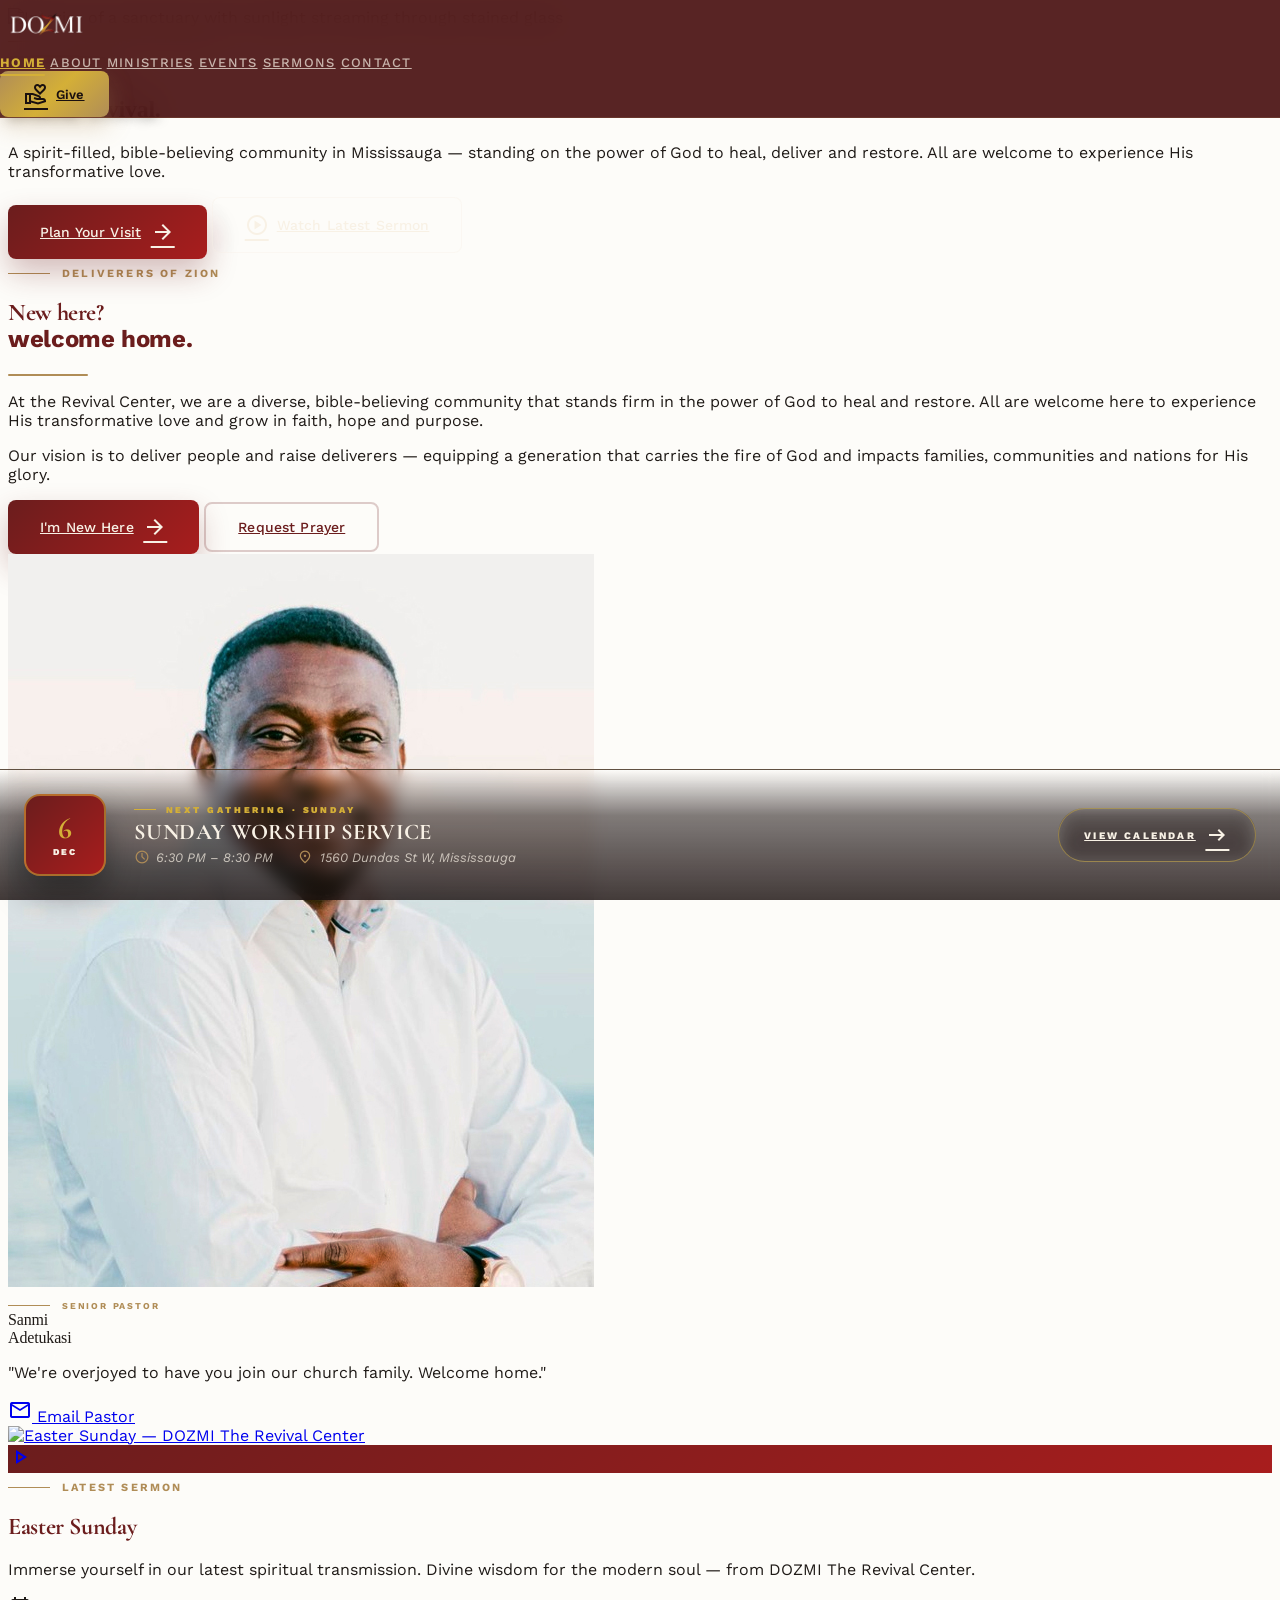
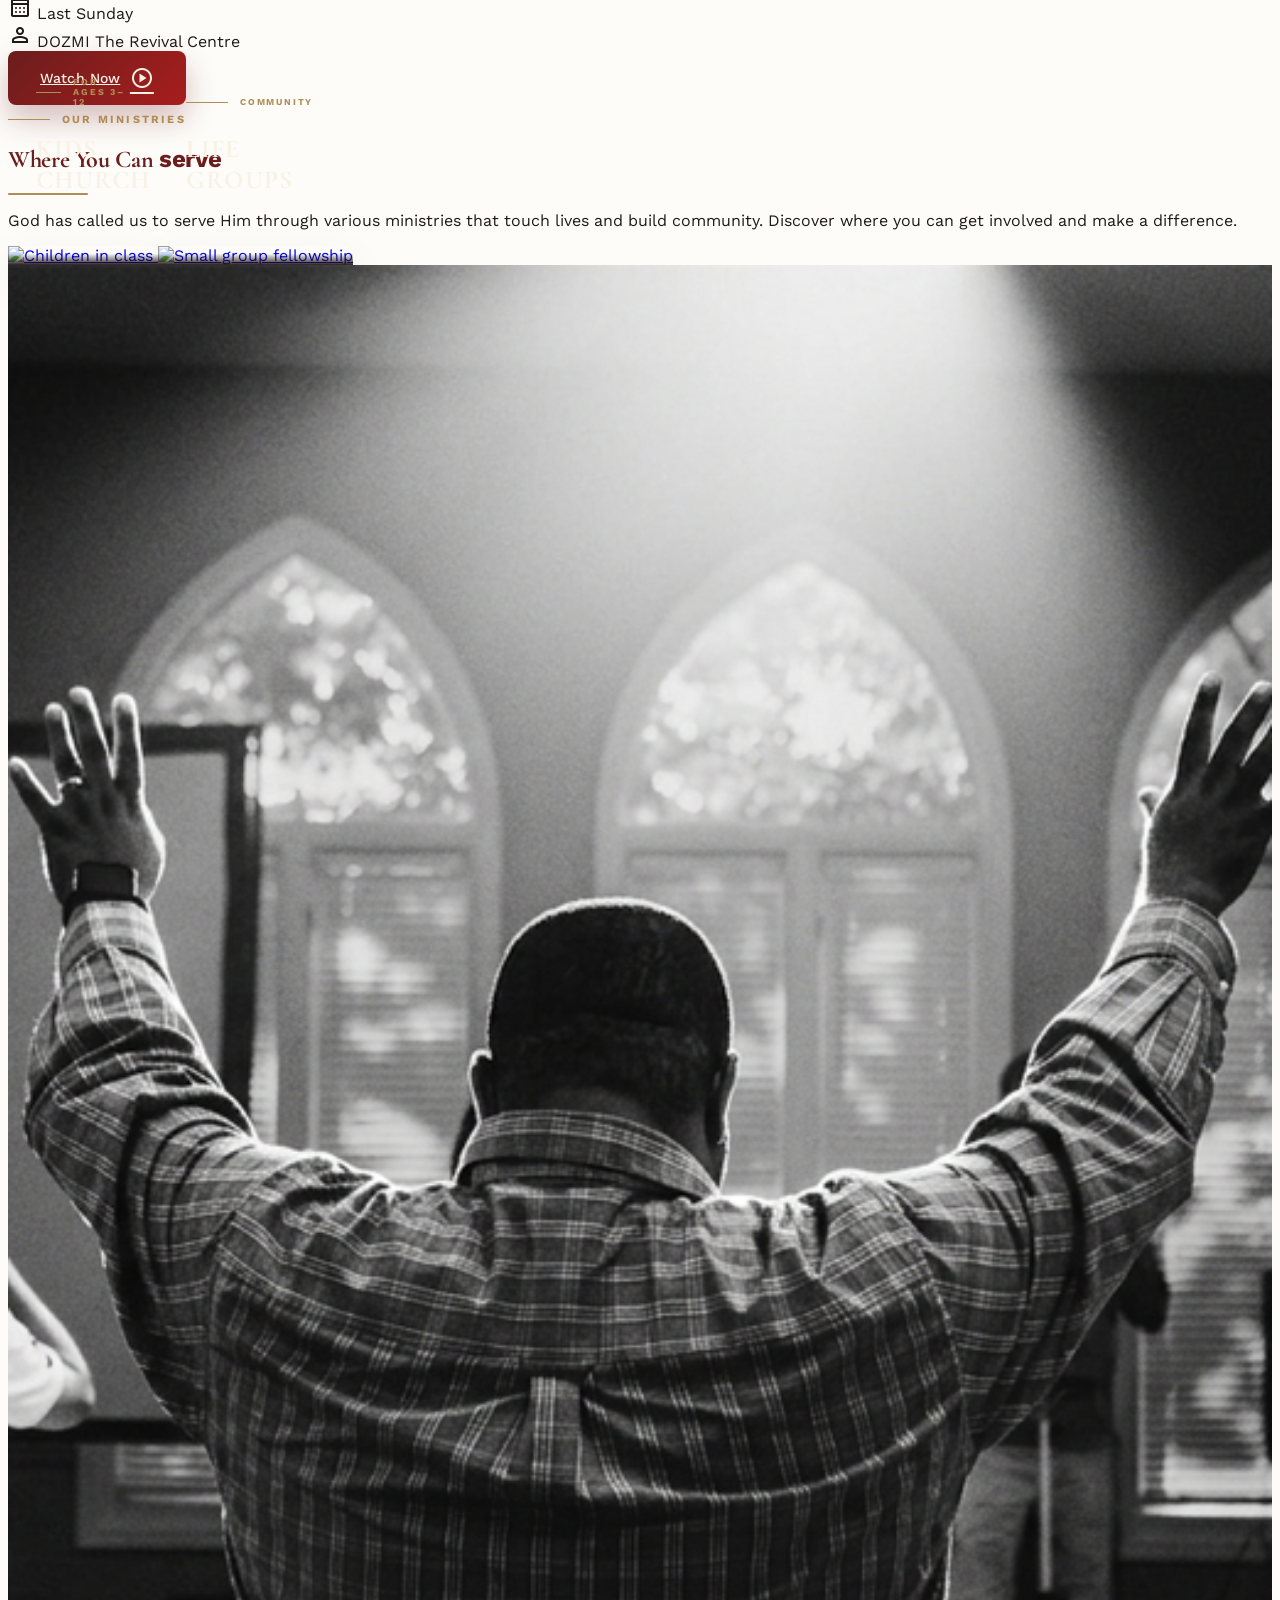
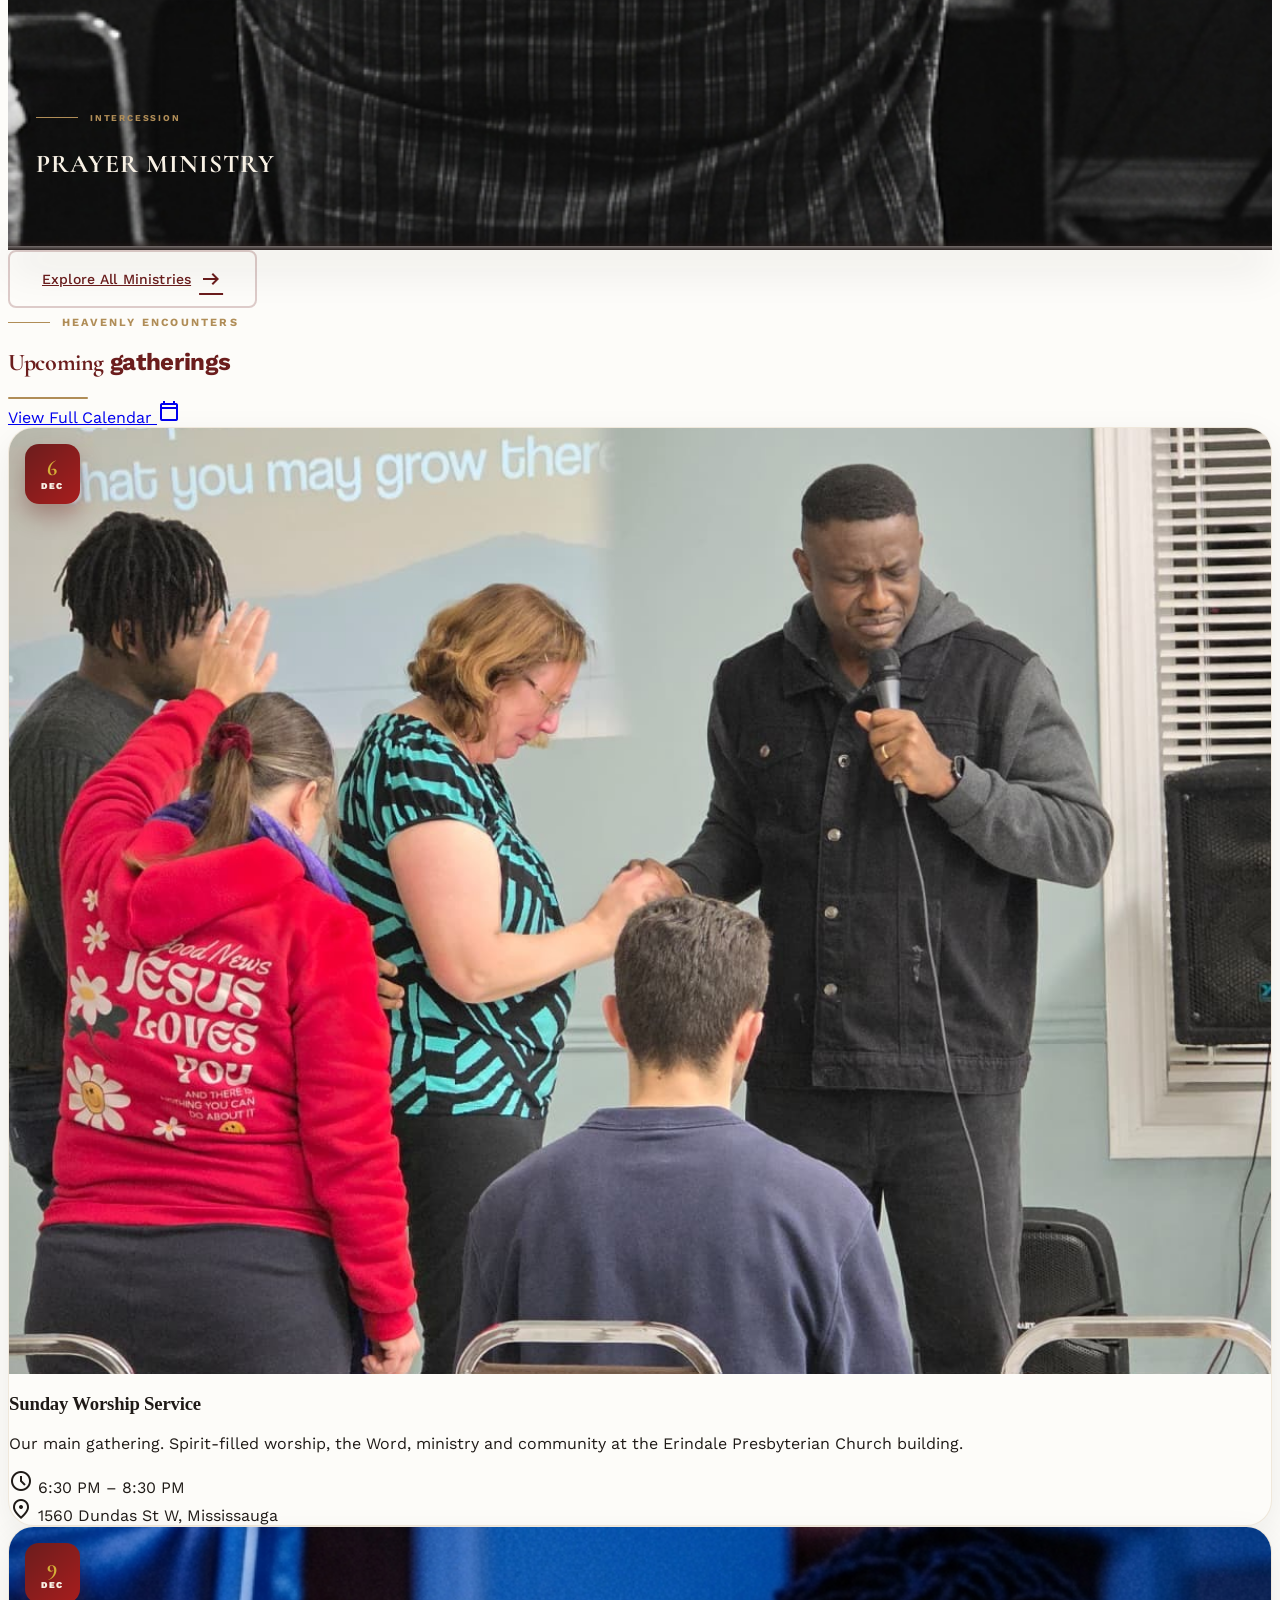
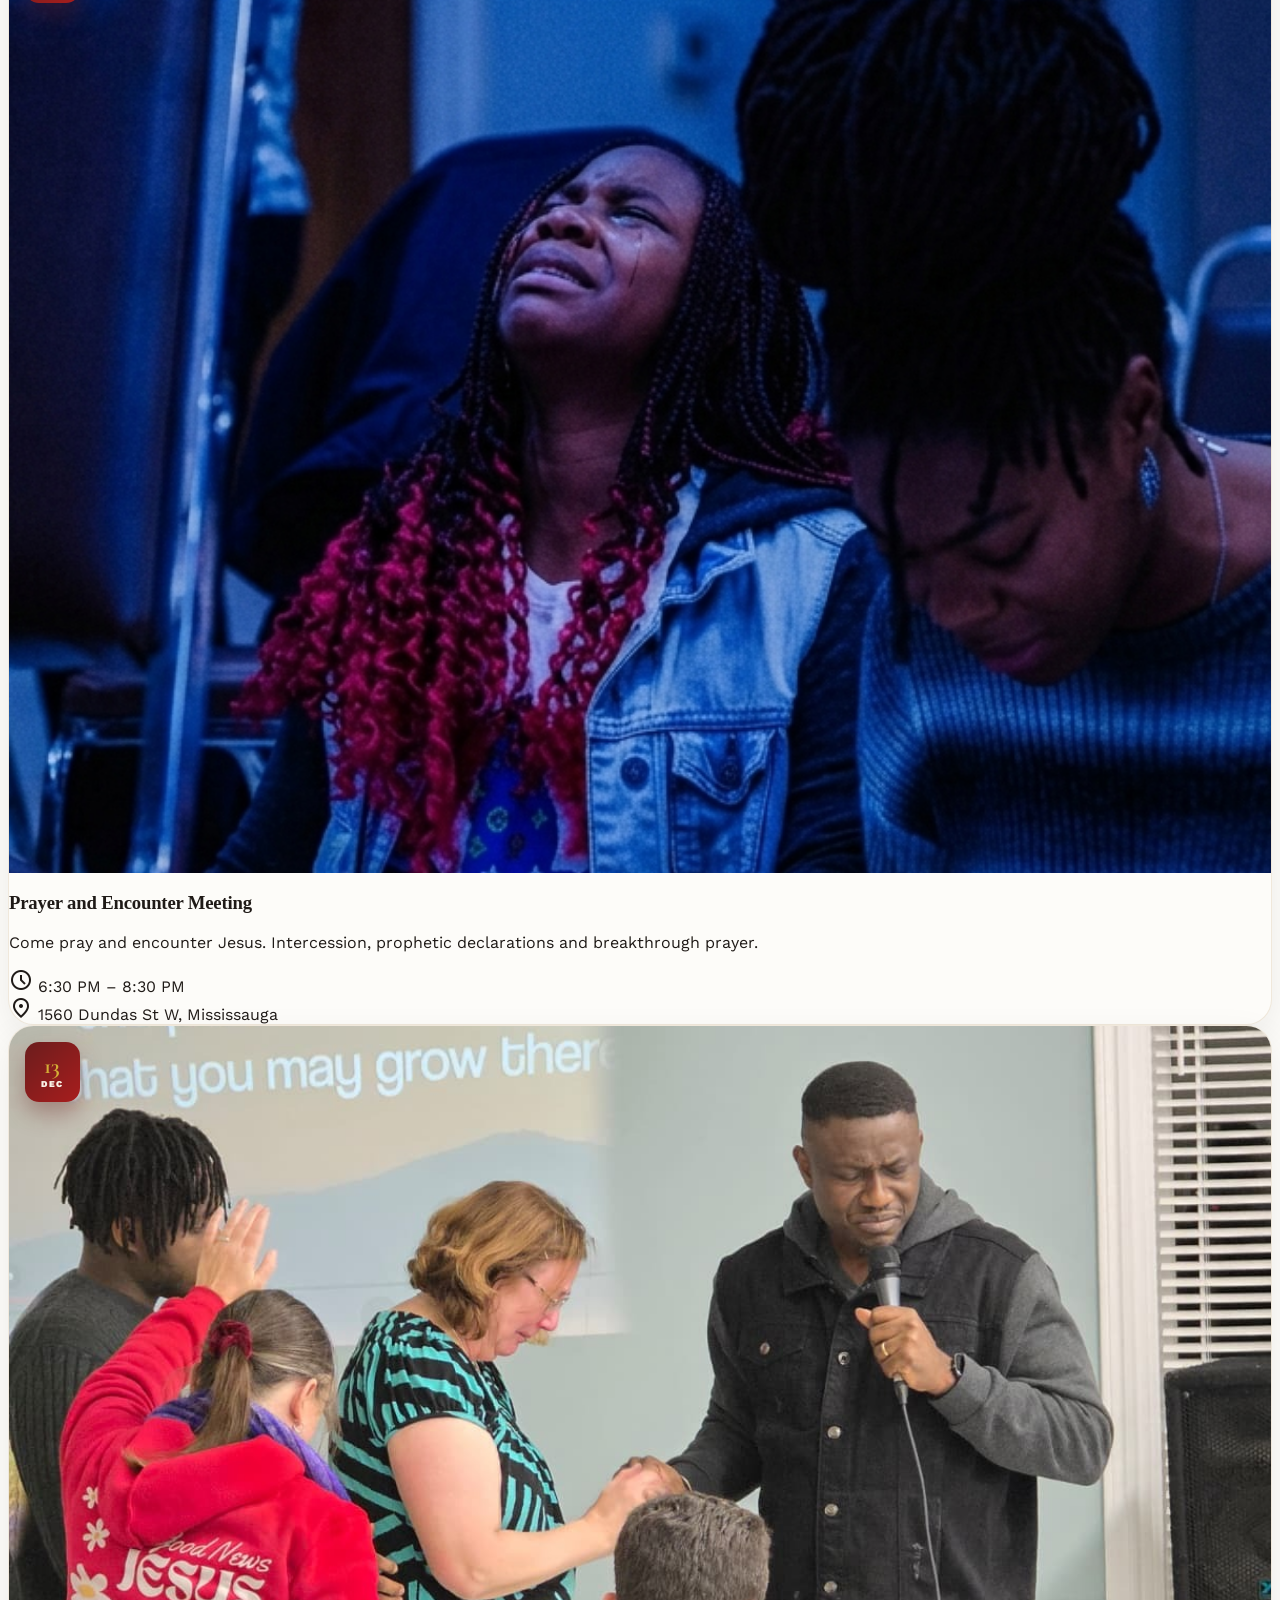
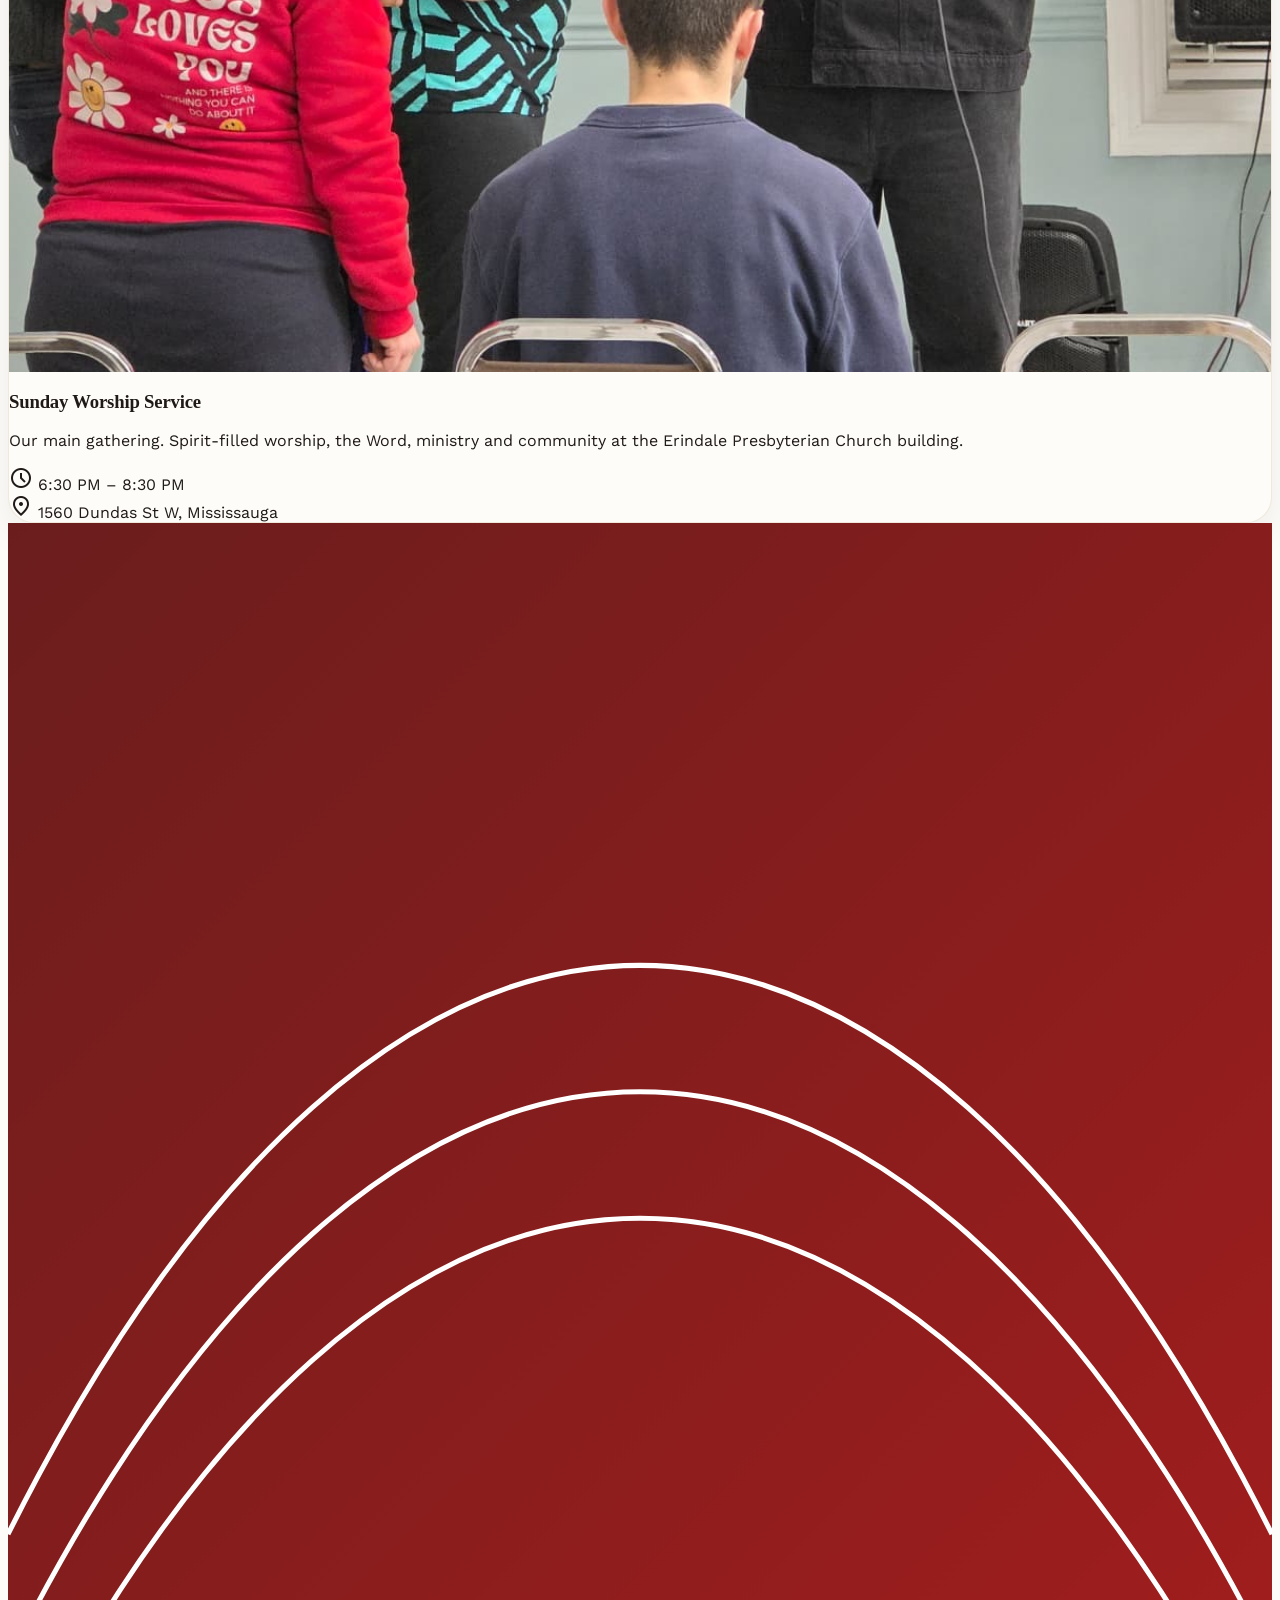
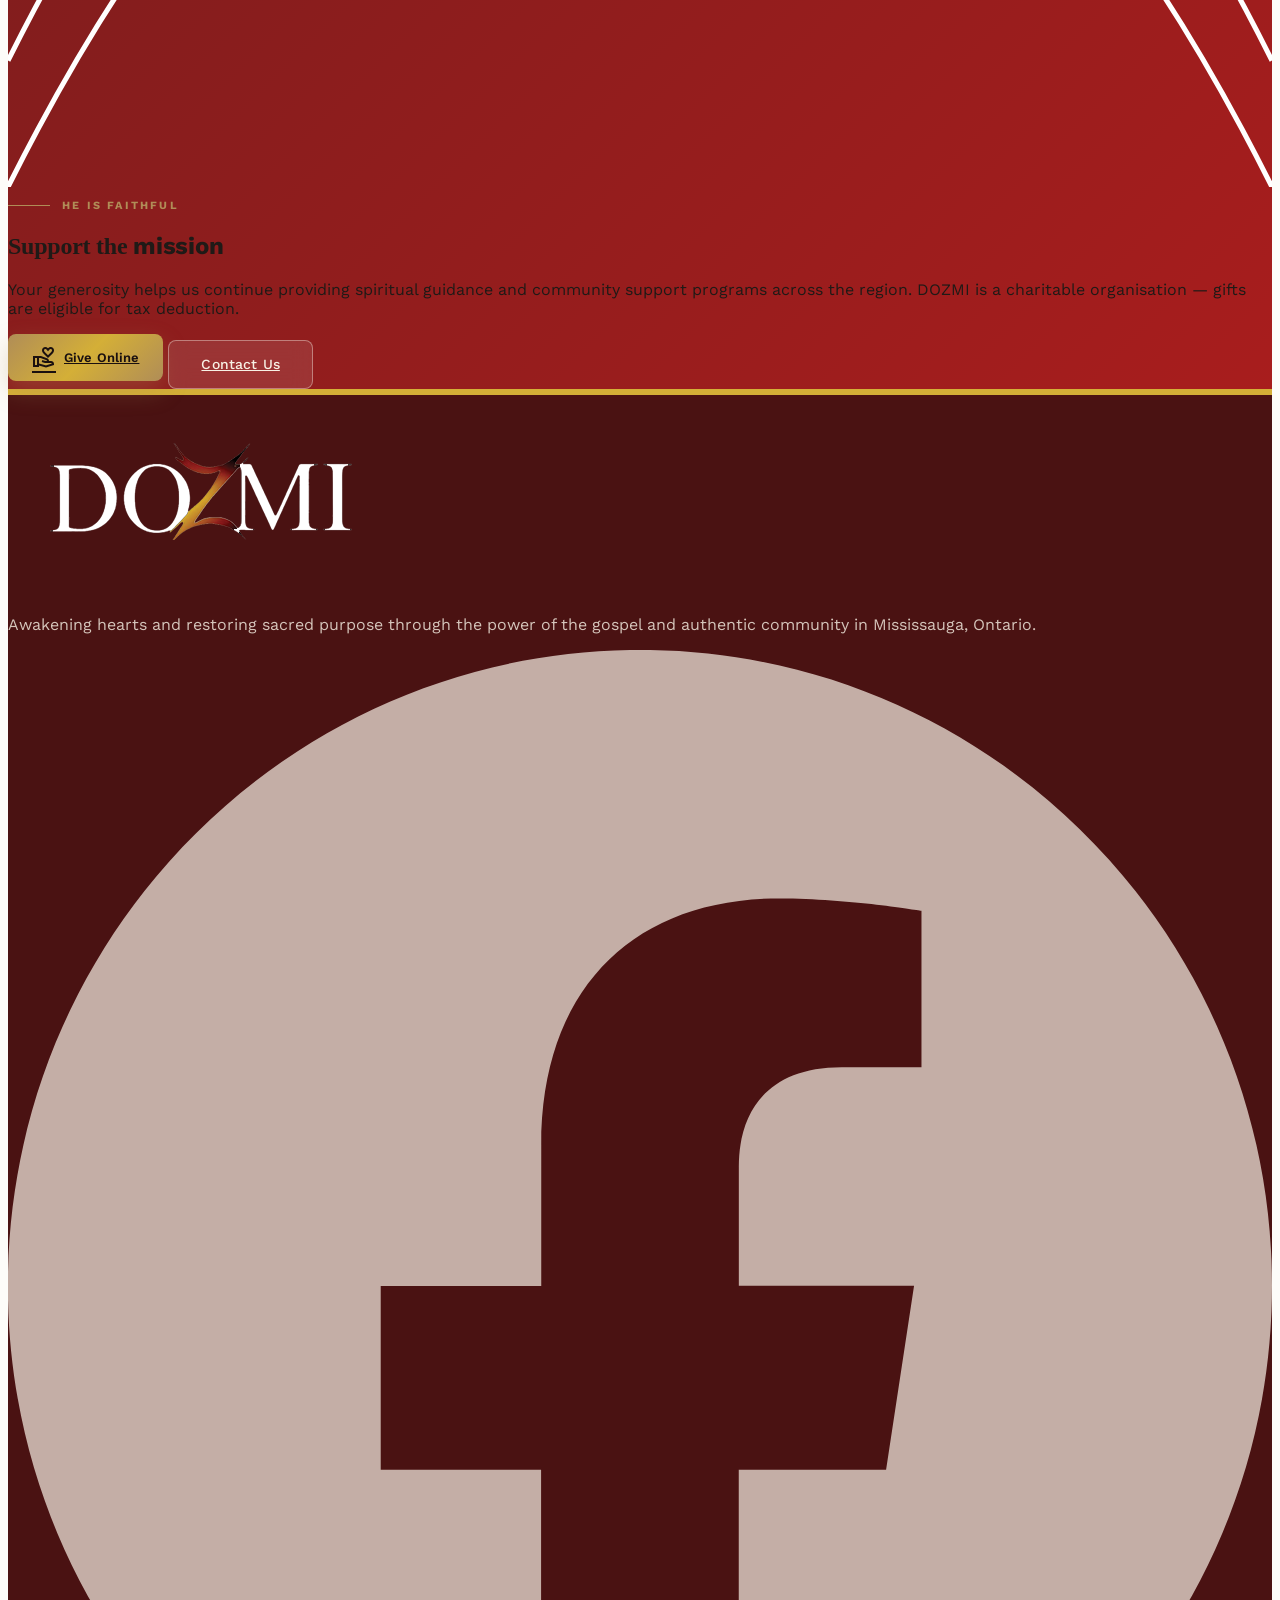
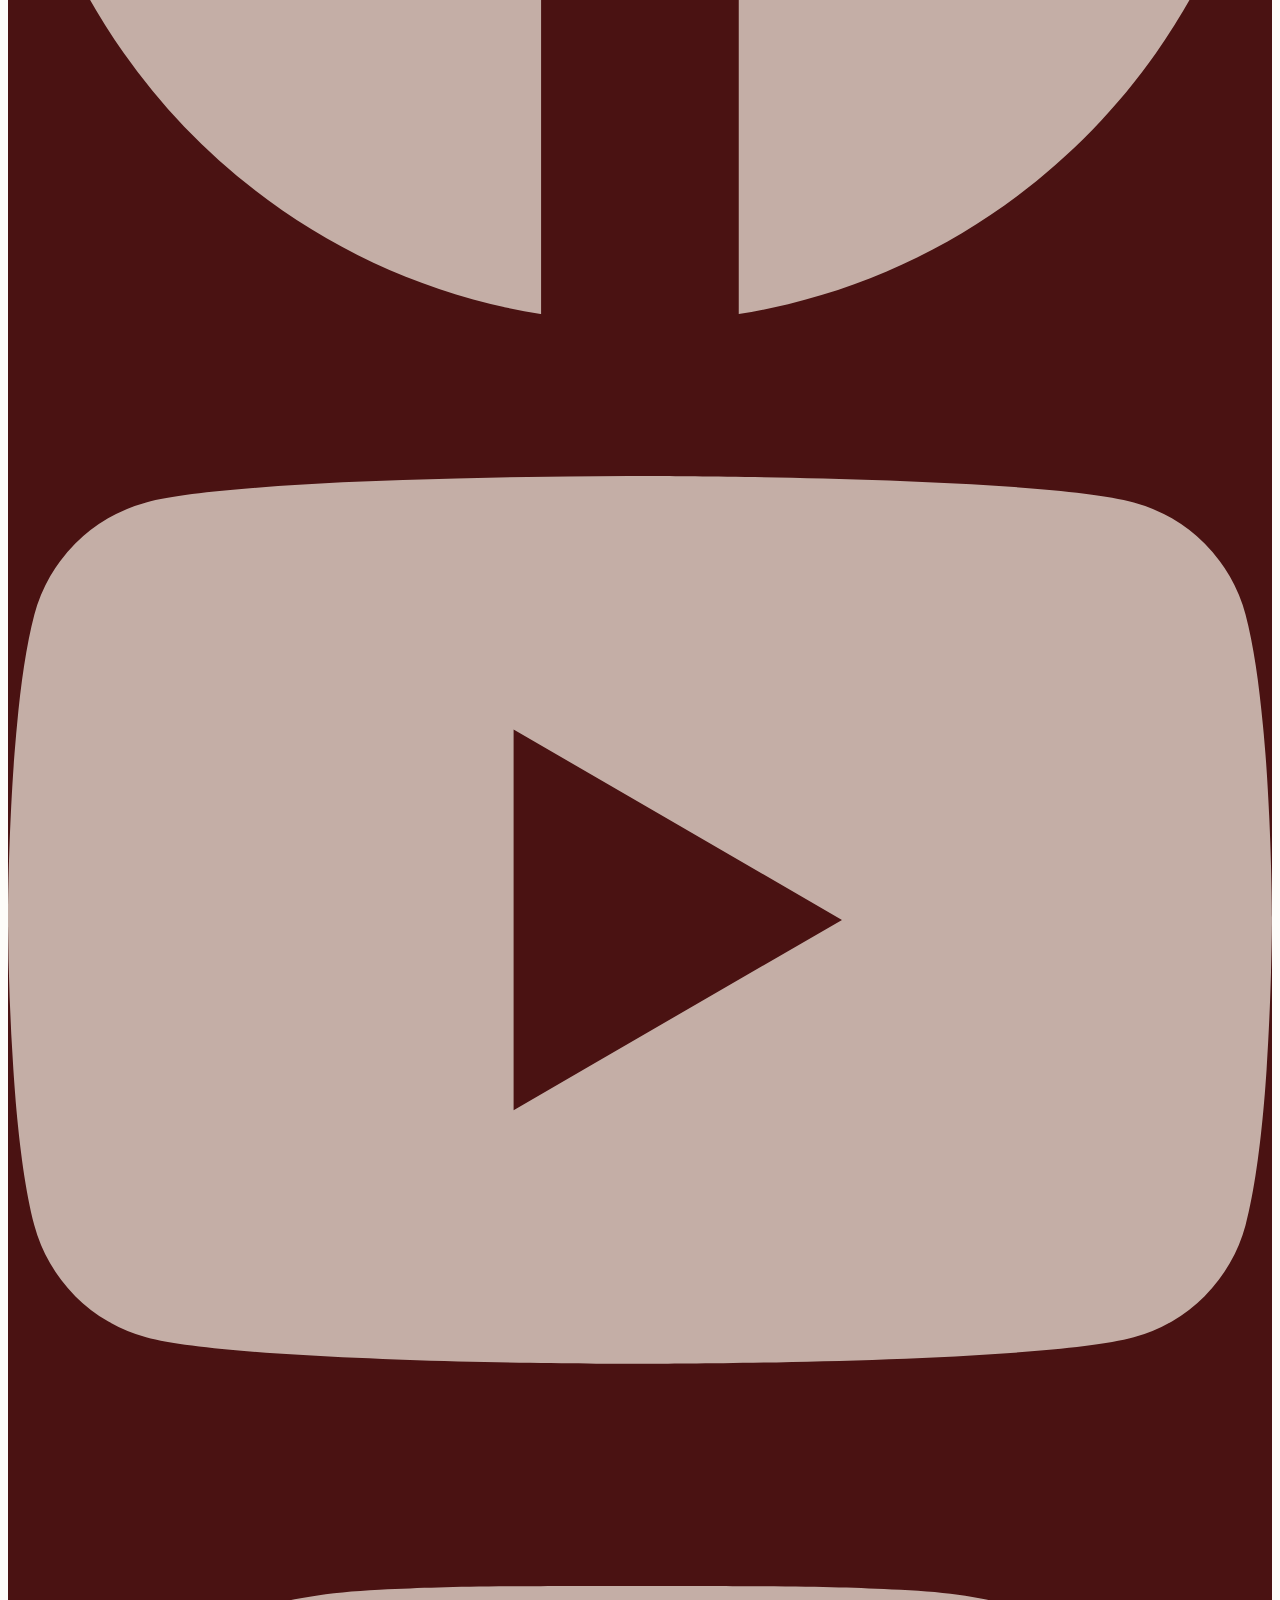
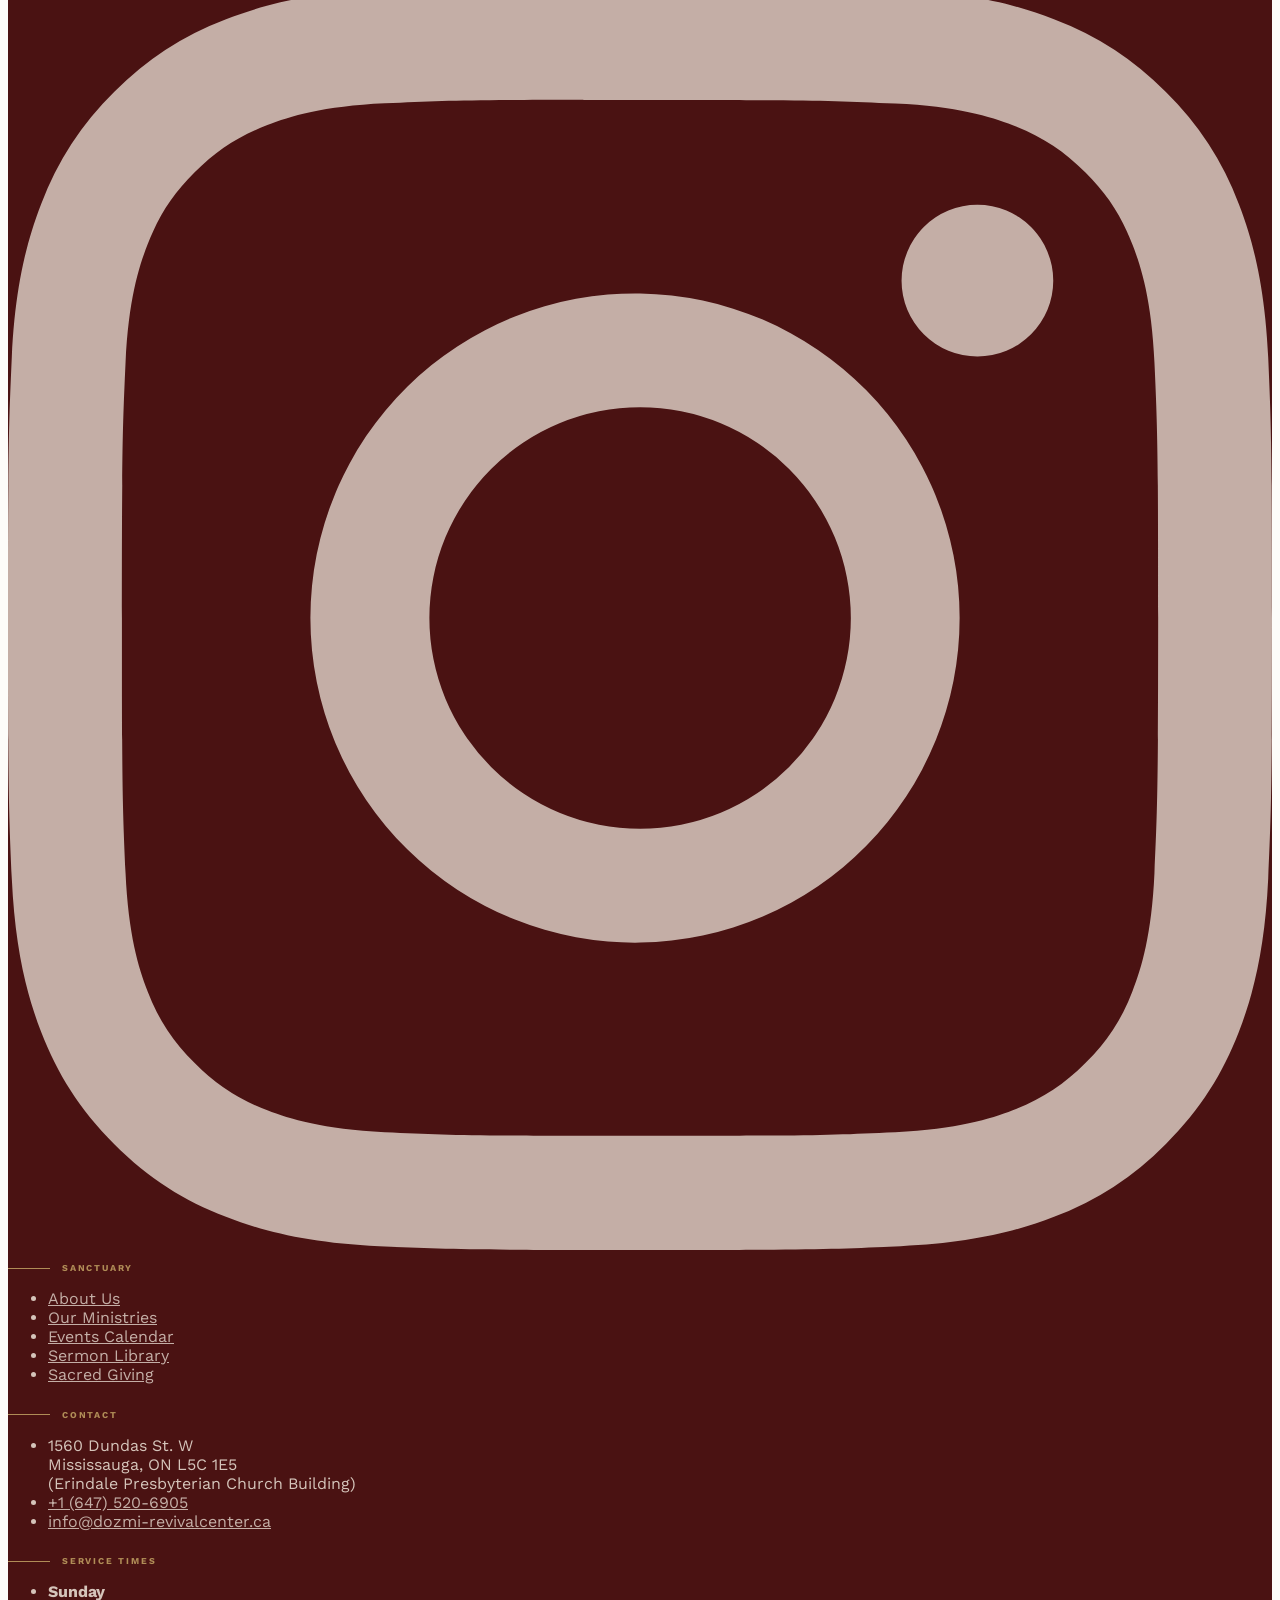
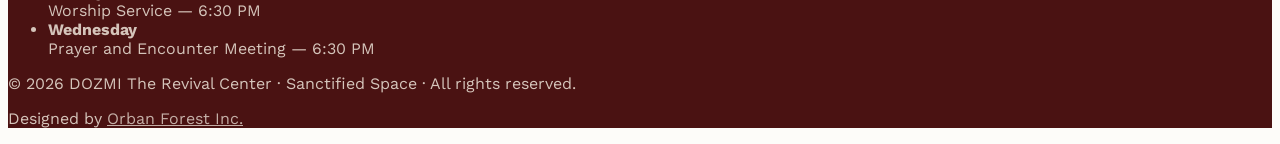
==== commit 1d722eaf: "Conducted an SEO audit and implemented on page technical SEO for GTA" ====
--- a/index.html
+++ b/index.html
@@ -1,647 +1,786 @@
-<!doctype html>
-<html lang="en" class="scroll-smooth">
-  <head>
-    <meta charset="UTF-8" />
-    <meta name="viewport" content="width=device-width, initial-scale=1.0" />
-    <title>
-      DOZMI · The Revival Center — Spirit-filled worship in Mississauga, ON
-    </title>
-    <meta
-      name="description"
-      content="DOZMI The Revival Center is a spirit-filled, bible-believing church in Mississauga, Ontario. Join us Sundays at 6:30 PM or Wednesdays for prayer."
-    />
-    <link rel="icon" href="assets/img/dozmi-logo-favicon.jpg" />
-
-    <link
-      href="https://fonts.googleapis.com/css2?family=Cormorant+Garamond:ital,wght@0,300;0,400;0,500;0,600;0,700;1,300;1,400;1,500;1,600;1,700&family=Work+Sans:ital,wght@0,300;0,400;0,500;0,600;0,700;0,800;0,900;1,400;1,500;1,600&family=Material+Symbols+Outlined:wght,FILL@100..700,0..1&display=swap"
-      rel="stylesheet"
-    />
-    <script src="https://cdn.tailwindcss.com?plugins=forms,container-queries"></script>
-    <script src="assets/js/tw-config.js"></script>
-    <link rel="stylesheet" href="assets/css/regal.css" />
-  </head>
-  <body>
-    <!-- =========================================================
-       HEADER
-       ========================================================= -->
-    <header class="site-header">
-      <div
-        class="max-w-7xl mx-auto px-6 lg:px-10 h-20 flex items-center justify-between"
-      >
-        <a href="index.html">
-          <img
-            src="assets/img/dozmi-logo-light.png"
-            alt="DOZMI The Revival Center"
-            class="header-logo"
-          />
-        </a>
-
-        <nav class="desktop-nav flex items-center gap-10">
-          <a href="index.html" class="nav-link is-active">Home</a>
-          <a href="about.html" class="nav-link">About</a>
-          <a href="ministries.html" class="nav-link">Ministries</a>
-          <a href="events.html" class="nav-link">Events</a>
-          <a href="sermons.html" class="nav-link">Sermons</a>
-          <a href="contact.html" class="nav-link">Contact</a>
-        </nav>
-
-        <div class="flex items-center gap-3">
-          <a href="give.html" class="btn-gold hidden sm:inline-flex">
-            <span class="material-symbols-outlined text-base"
-              >volunteer_activism</span
-            >
-            Give
-          </a>
-          <button
-            class="mobile-toggle w-11 h-11 rounded-full border border-secondary/30 flex items-center justify-center text-on-primary"
-            data-mobile-toggle
-            aria-label="Open menu"
-          >
-            <span class="material-symbols-outlined">menu</span>
-          </button>
-        </div>
-      </div>
-    </header>
-
-    <!-- Mobile menu -->
-    <div class="mobile-menu" data-mobile-menu>
-      <button class="mobile-close" data-mobile-close aria-label="Close menu">
-        <span class="material-symbols-outlined" style="font-size: 32px"
-          >close</span
-        >
-      </button>
-      <a href="index.html">Home</a>
-      <a href="about.html">About</a>
-      <a href="ministries.html">Ministries</a>
-      <a href="events.html">Events</a>
-      <a href="sermons.html">Sermons</a>
-      <a href="give.html">Give</a>
-      <a href="contact.html">Contact</a>
-    </div>
-
-    <main>
-      <!-- =========================================================
-         HERO with next-event bar at the base
-         ========================================================= -->
-      <section
-        class="hero-section relative min-h-screen flex items-center pt-32 pb-40 overflow-hidden"
-      >
-        <!-- Backdrop image -->
-        <div class="absolute inset-0 z-0">
-          <img
-            src="https://images.unsplash.com/photo-1438232992991-995b7058bbb3?auto=format&fit=crop&w=2400&q=80"
-            alt="Interior of a sanctuary with sunlight streaming through stained glass"
-            class="w-full h-full object-cover"
-          />
-          <div class="absolute inset-0 sanctuary-overlay"></div>
-          <div
-            class="absolute inset-0 bg-[radial-gradient(ellipse_at_top_left,_rgba(176,141,87,0.18),_transparent_45%)]"
-          ></div>
-        </div>
-
-        <div
-          class="relative z-10 max-w-6xl mx-auto px-6 lg:px-10 w-full text-center fade-up"
-        >
-          <div class="eyebrow text-secondary-container justify-center">
-            Welcome to DOZMI
-          </div>
-          <h1
-            class="font-headline text-5xl md:text-7xl xl:text-[6.5rem] leading-[0.98] font-black text-on-primary mt-8 text-shadow-regal uppercase"
-          >
-            Experience <br />
-            <span
-              class="italic font-body font-normal capitalize text-secondary-container"
-              >Divine
-            </span>
-            revival.
-          </h1>
-          <p
-            class="mt-10 max-w-2xl mx-auto text-lg md:text-xl italic text-on-primary/80 leading-relaxed"
-          >
-            A spirit-filled, bible-believing community in Mississauga — standing
-            on the power of God to heal, deliver and restore. All are welcome to
-            experience His transformative love.
-          </p>
-
-          <div class="mt-10 flex flex-wrap justify-center gap-5">
-            <a
-              href="contact.html?subject=get%20to%20know%20the%20church"
-              class="btn-regal"
-            >
-              Plan Your Visit
-              <span class="material-symbols-outlined text-base"
-                >arrow_forward</span
-              >
-            </a>
-            <a href="sermons.html" class="btn-ghost-light">
-              <span class="material-symbols-outlined text-base"
-                >play_circle</span
-              >
-              Watch Latest Sermon
-            </a>
-          </div>
-        </div>
-
-        <!-- Next-event bar — pinned to the base of the hero section -->
-        <div class="hero-event-bar" data-next-event>
-          <!-- Injected by site.js at runtime -->
-        </div>
-      </section>
-
-      <!-- =========================================================
-         NEW HERE / WELCOME
-         ========================================================= -->
-      <section class="py-28 bg-background relative overflow-hidden">
-        <div
-          class="absolute top-20 right-0 w-80 h-80 rounded-full bg-secondary/10 blur-3xl -z-0"
-        ></div>
-        <div
-          class="max-w-7xl mx-auto px-6 lg:px-10 grid grid-cols-1 md:grid-cols-12 gap-10 relative z-10"
-        >
-          <div class="md:col-span-7">
-            <div class="eyebrow">Deliverers of Zion</div>
-            <h2 class="section-title text-4xl md:text-6xl mt-6">
-              New here? <br />
-              <span
-                class="italic font-body font-normal lowercase text-secondary"
-                >welcome home.</span
-              >
-            </h2>
-            <div class="divider-gold mt-8"></div>
-            <p
-              class="text-on-surface-variant text-lg leading-relaxed mt-8 max-w-2xl font-body italic"
-            >
-              At the Revival Center, we are a diverse, bible-believing community
-              that stands firm in the power of God to heal and restore. All are
-              welcome here to experience His transformative love and grow in
-              faith, hope and purpose.
-            </p>
-            <p
-              class="text-on-surface-variant text-base leading-relaxed mt-4 max-w-2xl"
-            >
-              Our vision is to deliver people and raise deliverers — equipping a
-              generation that carries the fire of God and impacts families,
-              communities and nations for His glory.
-            </p>
-            <div class="mt-10 flex flex-wrap gap-5">
-              <a
-                href="contact.html?subject=get%20to%20know%20the%20church"
-                class="btn-regal"
-              >
-                I'm New Here
-                <span class="material-symbols-outlined text-base"
-                  >arrow_forward</span
-                >
-              </a>
-              <a
-                href="contact.html?subject=Prayer%20%26%20Counselling"
-                class="btn-ghost"
-              >
-                Request Prayer
-              </a>
-            </div>
-          </div>
-
-          <!-- Pastor card -->
-          <div class="md:col-span-5">
-            <div class="relative">
-              <div
-                class="aspect-[4/5] rounded-3xl overflow-hidden shadow-regal border-[10px] border-white"
-              >
-                <img
-                  src="assets/img/Rev_Sanmi_adetukasi.jpg"
-                  alt="Pastor Sanmi Adetukasi"
-                  class="w-full h-full object-cover"
-                />
-              </div>
-              <div
-                class="absolute -bottom-8 -left-6 bg-primary text-on-primary p-7 rounded-2xl shadow-regal max-w-[260px]"
-              >
-                <div
-                  class="eyebrow text-secondary-container"
-                  style="font-size: 9px"
-                >
-                  Senior Pastor
-                </div>
-                <div class="font-headline text-2xl mt-2 font-black uppercase">
-                  Sanmi <br />Adetukasi
-                </div>
-                <p
-                  class="text-on-primary/70 italic text-xs mt-3 leading-relaxed"
-                >
-                  "We're overjoyed to have you join our church family. Welcome
-                  home."
-                </p>
-                <a
-                  href="mailto:revsanmi@gmail.com"
-                  class="mt-4 inline-flex items-center gap-2 text-secondary-container font-label font-bold text-[10px] uppercase tracking-widest hover:text-secondary-fixed transition-colors"
-                >
-                  <span class="material-symbols-outlined text-sm">mail</span>
-                  Email Pastor
-                </a>
-              </div>
-            </div>
-          </div>
-        </div>
-      </section>
-
-      <!-- =========================================================
-         FEATURED SERMON
-         ========================================================= -->
-      <section class="py-32 relative overflow-hidden bg-surface-highest">
-        <div
-          class="absolute top-0 right-0 w-full h-full opacity-5 pointer-events-none"
-        >
-          <div
-            class="absolute top-10 right-10 w-96 h-96 rounded-full bg-primary blur-3xl"
-          ></div>
-        </div>
-        <div
-          class="max-w-7xl mx-auto px-6 lg:px-10 grid md:grid-cols-2 gap-16 items-center relative z-10"
-          data-latest-sermon
-        >
-          <a href="https://www.youtube.com/watch?v=pB2wrJfWd90" target="_blank" rel="noopener" class="relative group cursor-pointer block" data-sermon-link>
-            <div
-              class="absolute -inset-4 bg-secondary/20 rounded-3xl rotate-2 transition-transform duration-500 group-hover:rotate-0"
-            ></div>
-            <div
-              class="relative aspect-video rounded-2xl overflow-hidden shadow-regal"
-            >
-              <img
-                src="https://img.youtube.com/vi/pB2wrJfWd90/maxresdefault.jpg"
-                alt="Easter Sunday — DOZMI The Revival Center"
-                class="w-full h-full object-cover transition-transform duration-1000 group-hover:scale-105"
-              />
-              <div
-                class="absolute inset-0 bg-black/40 flex items-center justify-center"
-              >
-                <div
-                  class="w-24 h-24 velvet-gradient rounded-full flex items-center justify-center text-secondary-container shadow-2xl group-hover:scale-110 transition-transform"
-                >
-                  <span class="material-symbols-outlined text-5xl ml-1"
-                    >play_arrow</span
-                  >
-                </div>
-              </div>
-            </div>
-          </a>
-          <div>
-            <div class="eyebrow">Latest Sermon</div>
-            <h2 class="section-title text-4xl md:text-5xl mt-6" data-sermon-title>Easter Sunday</h2>
-            <p
-              class="text-on-surface-variant text-lg leading-relaxed mt-8 italic"
-            >
-              Immerse yourself in our latest spiritual transmission. Divine
-              wisdom for the modern soul — from DOZMI The Revival Center.
-            </p>
-            <div class="mt-8 flex flex-wrap gap-x-10 gap-y-4 items-center">
-              <div class="flex items-center gap-3">
-                <span class="material-symbols-outlined text-secondary"
-                  >calendar_month</span
-                >
-                <span class="text-on-surface-variant text-sm" data-sermon-date>Last Sunday</span>
-              </div>
-              <div class="flex items-center gap-3">
-                <span class="material-symbols-outlined text-secondary"
-                  >person</span
-                >
-                <span class="text-on-surface-variant text-sm" data-sermon-speaker
-                  >DOZMI The Revival Centre</span
-                >
-              </div>
-            </div>
-            <a href="https://www.youtube.com/watch?v=pB2wrJfWd90" target="_blank" rel="noopener" class="btn-regal mt-10" data-sermon-watch>
-              Watch Now
-              <span class="material-symbols-outlined text-base"
-                >play_circle</span
-              >
-            </a>
-          </div>
-        </div>
-      </section>
-
-      <!-- =========================================================
-         MINISTRIES OVERVIEW
-         ========================================================= -->
-      <section class="py-32 bg-background">
-        <div class="max-w-7xl mx-auto px-6 lg:px-10">
-          <div class="text-center mb-20">
-            <div class="eyebrow justify-center">Our Ministries</div>
-            <h2 class="section-title text-5xl md:text-6xl mt-6">
-              Where You Can
-              <span
-                class="italic font-body font-normal lowercase text-secondary"
-                >serve</span
-              >
-            </h2>
-            <div class="divider-gold mx-auto mt-8"></div>
-            <p
-              class="text-on-surface-variant max-w-2xl mx-auto mt-8 italic leading-relaxed"
-            >
-              God has called us to serve Him through various ministries that
-              touch lives and build community. Discover where you can get
-              involved and make a difference.
-            </p>
-          </div>
-
-          <div class="grid grid-cols-1 md:grid-cols-3 gap-8">
-            <a href="ministries.html#kids-church" class="ministry-tile">
-              <img
-                src="https://images.unsplash.com/photo-1503676260728-1c00da094a0b?auto=format&fit=crop&w=900&q=80"
-                alt="Children in class"
-              />
-              <div class="veil"></div>
-              <div class="caption">
-                <div
-                  class="eyebrow text-secondary-container"
-                  style="font-size: 9px"
-                >
-                  For Ages 3–12
-                </div>
-                <h3 class="mt-2">Kids Church</h3>
-                <p>
-                  Raising godly champions through interactive worship, the Word
-                  and creative activities every Sunday.
-                </p>
-              </div>
-            </a>
-            <a
-              href="ministries.html#life-groups"
-              class="ministry-tile md:mt-12"
-            >
-              <img
-                src="https://images.unsplash.com/photo-1529156069898-49953e39b3ac?auto=format&fit=crop&w=900&q=80"
-                alt="Small group fellowship"
-              />
-              <div class="veil"></div>
-              <div class="caption">
-                <div
-                  class="eyebrow text-secondary-container"
-                  style="font-size: 9px"
-                >
-                  Community
-                </div>
-                <h3 class="mt-2">Life Groups</h3>
-                <p>
-                  Doing life together through small gatherings across the
-                  Greater Toronto Area — prayer, study, fellowship.
-                </p>
-              </div>
-            </a>
-            <a href="ministries.html#prayer-ministries" class="ministry-tile">
-              <img
-                src="assets/img/prayer.jpg"
-                alt="People praying"
-              />
-              <div class="veil"></div>
-              <div class="caption">
-                <div
-                  class="eyebrow text-secondary-container"
-                  style="font-size: 9px"
-                >
-                  Intercession
-                </div>
-                <h3 class="mt-2">Prayer Ministry</h3>
-                <p>
-                  Prayer Storm, Daily Prayer Call and Mothers' Prayer Summit —
-                  igniting a lifestyle of intercession.
-                </p>
-              </div>
-            </a>
-          </div>
-
-          <div class="text-center mt-14">
-            <a href="ministries.html" class="btn-ghost">
-              Explore All Ministries
-              <span class="material-symbols-outlined text-base"
-                >arrow_right_alt</span
-              >
-            </a>
-          </div>
-        </div>
-      </section>
-
-      <!-- =========================================================
-         UPCOMING EVENTS GRID
-         ========================================================= -->
-      <section class="py-32 bg-surface-low">
-        <div class="max-w-7xl mx-auto px-6 lg:px-10">
-          <div class="flex flex-wrap items-end justify-between mb-16 gap-8">
-            <div>
-              <div class="eyebrow">Heavenly Encounters</div>
-              <h2 class="section-title text-5xl md:text-6xl mt-6">
-                Upcoming
-                <span
-                  class="italic font-body font-normal lowercase text-secondary"
-                  >gatherings</span
-                >
-              </h2>
-              <div class="divider-gold mt-8"></div>
-            </div>
-            <a
-              href="events.html"
-              class="inline-flex items-center gap-3 text-secondary font-label font-bold uppercase tracking-[0.25em] text-[11px] border-b-2 border-secondary/40 hover:border-secondary pb-1 transition-all"
-            >
-              View Full Calendar
-              <span class="material-symbols-outlined text-base"
-                >calendar_today</span
-              >
-            </a>
-          </div>
-
-          <div
-            class="grid grid-cols-1 md:grid-cols-3 gap-10"
-            data-upcoming-events="3"
-          ></div>
-        </div>
-      </section>
-
-      <!-- =========================================================
-         GIVE CTA
-         ========================================================= -->
-      <section class="py-32 bg-background relative overflow-hidden">
-        <div class="max-w-5xl mx-auto px-6">
-          <div
-            class="velvet-gradient rounded-[2.5rem] p-12 md:p-20 relative overflow-hidden shadow-regal"
-          >
-            <div class="absolute inset-0 opacity-10 pointer-events-none">
-              <svg
-                class="w-full h-full"
-                preserveAspectRatio="none"
-                viewBox="0 0 100 100"
-              >
-                <path
-                  d="M0,100 C30,40 70,40 100,100"
-                  fill="transparent"
-                  stroke="white"
-                  stroke-width="0.4"
-                />
-                <path
-                  d="M0,90 C30,30 70,30 100,90"
-                  fill="transparent"
-                  stroke="white"
-                  stroke-width="0.4"
-                />
-                <path
-                  d="M0,80 C30,20 70,20 100,80"
-                  fill="transparent"
-                  stroke="white"
-                  stroke-width="0.4"
-                />
-              </svg>
-            </div>
-            <div class="relative z-10 text-center">
-              <div class="eyebrow justify-center text-secondary-container">
-                He is faithful
-              </div>
-              <h2
-                class="font-headline text-4xl md:text-6xl text-on-primary mt-6 font-black uppercase tracking-tight"
-              >
-                Support the
-                <span
-                  class="italic font-body font-normal lowercase text-secondary-container"
-                  >mission</span
-                >
-              </h2>
-              <p
-                class="mt-8 text-on-primary/80 text-lg max-w-xl mx-auto italic leading-relaxed"
-              >
-                Your generosity helps us continue providing spiritual guidance
-                and community support programs across the region. DOZMI is a
-                charitable organisation — gifts are eligible for tax deduction.
-              </p>
-              <div class="mt-12 flex flex-col sm:flex-row justify-center gap-5">
-                <a href="give.html" class="btn-gold">
-                  <span class="material-symbols-outlined text-base"
-                    >volunteer_activism</span
-                  >
-                  Give Online
-                </a>
-                <a href="contact.html" class="btn-ghost-light"> Contact Us </a>
-              </div>
-            </div>
-          </div>
-        </div>
-      </section>
-    </main>
-
-    <!-- =========================================================
-       FOOTER
-       ========================================================= -->
-    <footer class="site-footer px-6 lg:px-10 pt-24 pb-10">
-      <div class="max-w-7xl mx-auto grid grid-cols-1 md:grid-cols-4 gap-12">
-        <div class="space-y-6">
-          <a href="index.html">
-            <img
-              src="assets/img/dozmi-logo-light.png"
-              alt="DOZMI The Revival Center"
-              class="h-14 w-auto"
-            />
-          </a>
-          <p class="text-sm italic leading-relaxed max-w-xs">
-            Awakening hearts and restoring sacred purpose through the power of
-            the gospel and authentic community in Mississauga, Ontario.
-          </p>
-          <div class="flex gap-3">
-            <a
-              href="https://www.facebook.com/dozmica"
-              class="w-11 h-11 rounded-full border border-secondary/30 flex items-center justify-center text-secondary-container hover:bg-secondary hover:text-on-secondary transition-all"
-              aria-label="Facebook"
-            >
-              <svg xmlns="http://www.w3.org/2000/svg" viewBox="0 0 16 16" fill="currentColor" class="w-5 h-5" aria-hidden="true"><path d="M16 8.049c0-4.446-3.582-8.05-8-8.05C3.58 0-.002 3.603-.002 8.05c0 4.017 2.926 7.347 6.75 7.951v-5.625h-2.03V8.05H6.75V6.275c0-2.017 1.195-3.131 3.022-3.131.876 0 1.791.157 1.791.157v1.98h-1.009c-.993 0-1.303.621-1.303 1.258v1.51h2.218l-.354 2.326H9.25V16c3.824-.604 6.75-3.934 6.75-7.951z"/></svg>
-            </a>
-            <a
-              href="https://www.youtube.com/@dozmitherevivalcenter"
-              class="w-11 h-11 rounded-full border border-secondary/30 flex items-center justify-center text-secondary-container hover:bg-secondary hover:text-on-secondary transition-all"
-              aria-label="YouTube"
-            >
-              <svg xmlns="http://www.w3.org/2000/svg" viewBox="0 0 16 16" fill="currentColor" class="w-5 h-5" aria-hidden="true"><path d="M8.051 1.999h.089c.822.003 4.987.033 6.11.335a2.01 2.01 0 0 1 1.415 1.42c.101.38.172.883.22 1.402l.01.104.022.26.008.104c.065.914.073 1.77.074 1.957v.075c-.001.194-.01 1.108-.082 2.06l-.008.105-.009.104c-.05.572-.124 1.14-.235 1.558a2.01 2.01 0 0 1-1.415 1.42c-1.16.312-5.569.334-6.18.335h-.142c-.309 0-1.587-.006-2.927-.052l-.17-.006-.087-.004-.171-.007-.171-.007c-1.11-.049-2.167-.128-2.654-.26a2.01 2.01 0 0 1-1.415-1.419c-.111-.417-.185-.986-.235-1.558L.09 9.82l-.008-.104A31.4 31.4 0 0 1 0 7.68v-.123c.002-.215.01-.958.064-1.778l.007-.103.003-.052.008-.104.022-.26.01-.104c.048-.519.119-1.023.22-1.402a2.01 2.01 0 0 1 1.415-1.42c.487-.13 1.544-.21 2.654-.26l.17-.007.172-.006.086-.003.171-.007A99.788 99.788 0 0 1 7.858 2h.193zM6.4 5.209v4.818l4.157-2.408L6.4 5.209z"/></svg>
-            </a>
-            <a
-              href="https://www.instagram.com/dozmi.therevivalcenter/"
-              class="w-11 h-11 rounded-full border border-secondary/30 flex items-center justify-center text-secondary-container hover:bg-secondary hover:text-on-secondary transition-all"
-              aria-label="Instagram"
-            >
-              <svg xmlns="http://www.w3.org/2000/svg" viewBox="0 0 16 16" fill="currentColor" class="w-5 h-5" aria-hidden="true"><path d="M8 0C5.829 0 5.556.01 4.703.048 3.85.088 3.269.222 2.76.42a3.917 3.917 0 0 0-1.417.923A3.927 3.927 0 0 0 .42 2.76C.222 3.268.087 3.85.048 4.7.01 5.555 0 5.827 0 8.001c0 2.172.01 2.444.048 3.297.04.852.174 1.433.372 1.942.205.526.478.972.923 1.417.444.445.89.719 1.416.923.51.198 1.09.333 1.942.372C5.555 15.99 5.827 16 8 16s2.444-.01 3.298-.048c.851-.04 1.434-.174 1.943-.372a3.916 3.916 0 0 0 1.416-.923c.445-.445.718-.891.923-1.417.197-.509.332-1.09.372-1.942C15.99 10.445 16 10.173 16 8s-.01-2.445-.048-3.299c-.04-.851-.175-1.433-.372-1.941a3.926 3.926 0 0 0-.923-1.417A3.911 3.911 0 0 0 13.24.42c-.51-.198-1.092-.333-1.943-.372C10.443.01 10.172 0 7.998 0h.003zm-.717 1.442h.718c2.136 0 2.389.007 3.232.046.78.035 1.204.166 1.486.275.373.145.64.319.92.599.28.28.453.546.598.92.11.281.24.705.275 1.485.039.843.047 1.096.047 3.231s-.008 2.389-.047 3.232c-.035.78-.166 1.203-.275 1.485a2.47 2.47 0 0 1-.599.919c-.28.28-.546.453-.92.598-.28.11-.704.24-1.485.276-.843.038-1.096.047-3.232.047s-2.39-.009-3.233-.047c-.78-.036-1.203-.166-1.485-.276a2.478 2.478 0 0 1-.92-.598 2.48 2.48 0 0 1-.6-.92c-.109-.281-.24-.705-.275-1.485-.038-.843-.046-1.096-.046-3.233 0-2.136.008-2.388.046-3.231.036-.78.166-1.204.276-1.486.145-.373.319-.64.599-.92.28-.28.546-.453.92-.598.282-.11.705-.24 1.485-.276.738-.034 1.024-.044 2.515-.045v.002zm4.988 1.328a.96.96 0 1 0 0 1.92.96.96 0 0 0 0-1.92zm-4.27 1.122a4.109 4.109 0 1 0 0 8.217 4.109 4.109 0 0 0 0-8.217zm0 1.441a2.667 2.667 0 1 1 0 5.334 2.667 2.667 0 0 1 0-5.334z"/></svg>
-            </a>
-          </div>
-        </div>
-
-        <div>
-          <div class="eyebrow text-secondary-container" style="font-size: 9px">
-            Sanctuary
-          </div>
-          <ul class="mt-6 space-y-4 text-sm italic">
-            <li><a href="about.html">About Us</a></li>
-            <li><a href="ministries.html">Our Ministries</a></li>
-            <li><a href="events.html">Events Calendar</a></li>
-            <li><a href="sermons.html">Sermon Library</a></li>
-            <li><a href="give.html">Sacred Giving</a></li>
-          </ul>
-        </div>
-
-        <div>
-          <div class="eyebrow text-secondary-container" style="font-size: 9px">
-            Contact
-          </div>
-          <ul class="mt-6 space-y-4 text-sm italic">
-            <li>
-              1560 Dundas St. W<br />Mississauga, ON L5C 1E5<br /><span
-                class="text-on-primary/40"
-                >(Erindale Presbyterian Church Building)</span
-              >
-            </li>
-            <li><a href="tel:+16475206905">+1 (647) 520-6905</a></li>
-            <li>
-              <a href="mailto:info@dozmi-revivalcenter.ca"
-                >info@dozmi-revivalcenter.ca</a
-              >
-            </li>
-          </ul>
-        </div>
-
-        <div>
-          <div class="eyebrow text-secondary-container" style="font-size: 9px">
-            Service Times
-          </div>
-          <ul class="mt-6 space-y-4 text-sm italic">
-            <li>
-              <strong
-                class="not-italic text-secondary-container font-label text-xs uppercase tracking-widest"
-                >Sunday</strong
-              ><br />Worship Service — 6:30 PM
-            </li>
-            <li>
-              <strong
-                class="not-italic text-secondary-container font-label text-xs uppercase tracking-widest"
-                >Wednesday</strong
-              ><br />Prayer and Encounter Meeting — 6:30 PM
-            </li>
-          </ul>
-        </div>
-      </div>
-
-      <div
-        class="max-w-7xl mx-auto mt-20 pt-10 border-t border-secondary/15 text-center"
-      >
-        <p class="text-[10px] uppercase tracking-[0.35em] text-on-primary/40">
-          © <span data-year></span> DOZMI The Revival Center · Sanctified Space
-          · All rights reserved.
-        </p>
-        <p class="mt-4 text-[9px] tracking-[0.2em] text-on-primary/30">
-          Designed by
-          <a
-            href="https://www.orbanforest.ca/"
-            class="hover:text-secondary-container transition-colors"
-            >Orban Forest Inc.</a
-          >
-        </p>
-      </div>
-    </footer>
-
-    <script src="assets/js/events-data.js"></script>
-    <script src="assets/js/site.js"></script>
-    <script src="assets/js/yt-feed.js"></script>
-    <script src="assets/js/latest-sermon.js"></script>
-  </body>
-</html>
+<!doctype html>
+<html lang="en" class="scroll-smooth">
+  <head>
+    <meta charset="UTF-8" />
+    <meta name="viewport" content="width=device-width, initial-scale=1.0" />
+    <title>Christian Church in Mississauga · Sunday 6:30 PM · DOZMI</title>
+    <meta name="description" content="Spirit-filled Christian church in Mississauga, ON. Sunday 6:30 PM service and Wednesday prayer at 1560 Dundas St W (Erindale), near Square One." />
+    <meta name="keywords" content="church in Mississauga, Christian church Mississauga, Sunday evening service Mississauga, Pentecostal church Mississauga, spirit-filled church, revival church, church near Square One, church in Erindale, deliverance ministry Mississauga, GTA church" />
+    <meta name="author" content="DOZMI The Revival Center" />
+    <meta name="robots" content="index, follow, max-image-preview:large, max-snippet:-1" />
+    <meta name="theme-color" content="#B08D57" />
+    <meta name="geo.region" content="CA-ON" />
+    <meta name="geo.placename" content="Mississauga, Ontario" />
+    <meta name="geo.position" content="43.5817;-79.6362" />
+    <meta name="ICBM" content="43.5817, -79.6362" />
+    <link rel="canonical" href="https://dozmi-revivalcenter.ca/" />
+    <link rel="alternate" hreflang="en-ca" href="https://dozmi-revivalcenter.ca/" />
+    <link rel="alternate" hreflang="x-default" href="https://dozmi-revivalcenter.ca/" />
+    <link rel="icon" href="assets/img/dozmi-logo-favicon.jpg" />
+    <link rel="apple-touch-icon" href="assets/img/dozmi-logo-favicon.jpg" />
+
+    <!-- Open Graph -->
+    <meta property="og:site_name" content="DOZMI The Revival Center" />
+    <meta property="og:type" content="website" />
+    <meta property="og:locale" content="en_CA" />
+    <meta property="og:url" content="https://dozmi-revivalcenter.ca/" />
+    <meta property="og:title" content="Christian Church in Mississauga · Sunday 6:30 PM · DOZMI" />
+    <meta property="og:description" content="Spirit-filled Christian church in Mississauga, ON. Sunday 6:30 PM service and Wednesday prayer at 1560 Dundas St W (Erindale), near Square One." />
+    <meta property="og:image" content="https://dozmi-revivalcenter.ca/assets/img/sunday_worship_service.jpeg" />
+    <meta property="og:image:alt" content="Sunday worship service at DOZMI The Revival Center, Mississauga" />
+
+    <!-- Twitter / X -->
+    <meta name="twitter:card" content="summary_large_image" />
+    <meta name="twitter:title" content="Christian Church in Mississauga · Sunday 6:30 PM · DOZMI" />
+    <meta name="twitter:description" content="Spirit-filled Christian church in Mississauga, ON. Sunday 6:30 PM service and Wednesday prayer." />
+    <meta name="twitter:image" content="https://dozmi-revivalcenter.ca/assets/img/sunday_worship_service.jpeg" />
+
+    <link
+      href="https://fonts.googleapis.com/css2?family=Cormorant+Garamond:ital,wght@0,300;0,400;0,500;0,600;0,700;1,300;1,400;1,500;1,600;1,700&family=Work+Sans:ital,wght@0,300;0,400;0,500;0,600;0,700;0,800;0,900;1,400;1,500;1,600&family=Material+Symbols+Outlined:wght,FILL@100..700,0..1&display=swap"
+      rel="stylesheet"
+    />
+    <script src="https://cdn.tailwindcss.com?plugins=forms,container-queries"></script>
+    <script src="assets/js/tw-config.js"></script>
+    <link rel="stylesheet" href="assets/css/regal.css" />
+
+    <!-- Structured data: Church + WebSite + WebPage + BreadcrumbList -->
+    <script type="application/ld+json">
+    {
+      "@context": "https://schema.org",
+      "@graph": [
+        {
+          "@type": "Church",
+          "@id": "https://dozmi-revivalcenter.ca/#organization",
+          "name": "DOZMI The Revival Center",
+          "alternateName": ["Deliverers of Zion Ministry International", "DOZMI Mississauga", "DOZMI The Revival Centre"],
+          "url": "https://dozmi-revivalcenter.ca/",
+          "logo": {
+            "@type": "ImageObject",
+            "url": "https://dozmi-revivalcenter.ca/assets/img/dozmi-logo-light.png",
+            "caption": "DOZMI The Revival Center logo"
+          },
+          "image": [
+            "https://dozmi-revivalcenter.ca/assets/img/sunday_worship_service.jpeg",
+            "https://dozmi-revivalcenter.ca/assets/img/congregation_worship.jpg",
+            "https://dozmi-revivalcenter.ca/assets/img/prayer_meeting.jpg"
+          ],
+          "description": "DOZMI The Revival Center is a Pentecostal, spirit-filled, bible-believing Christian church in Mississauga, Ontario, serving the Greater Toronto Area. Sunday worship at 6:30 PM, Wednesday Prayer & Encounter at 6:30 PM. Pastor Sanmi Adetukasi.",
+          "slogan": "Delivering people. Raising deliverers.",
+          "telephone": "+1-647-520-6905",
+          "email": "info@dozmi-revivalcenter.ca",
+          "currenciesAccepted": "CAD",
+          "paymentAccepted": "Stripe, Interac e-Transfer",
+          "priceRange": "Free",
+          "address": {
+            "@type": "PostalAddress",
+            "streetAddress": "1560 Dundas St W",
+            "addressLocality": "Mississauga",
+            "addressRegion": "ON",
+            "postalCode": "L5C 1E5",
+            "addressCountry": "CA"
+          },
+          "geo": {
+            "@type": "GeoCoordinates",
+            "latitude": 43.5817,
+            "longitude": -79.6362
+          },
+          "hasMap": "https://maps.google.com/maps?q=1560+Dundas+St+W,+Mississauga,+ON+L5C+1E5",
+          "areaServed": [
+            {"@type": "City", "name": "Mississauga"},
+            {"@type": "City", "name": "Brampton"},
+            {"@type": "City", "name": "Etobicoke"},
+            {"@type": "City", "name": "Toronto"},
+            {"@type": "City", "name": "Oakville"},
+            {"@type": "AdministrativeArea", "name": "Greater Toronto Area"}
+          ],
+          "openingHoursSpecification": [
+            {
+              "@type": "OpeningHoursSpecification",
+              "name": "Sunday Worship Service",
+              "dayOfWeek": "Sunday",
+              "opens": "18:30",
+              "closes": "20:30"
+            },
+            {
+              "@type": "OpeningHoursSpecification",
+              "name": "Wednesday Prayer & Encounter",
+              "dayOfWeek": "Wednesday",
+              "opens": "18:30",
+              "closes": "20:30"
+            }
+          ],
+          "sameAs": [
+            "https://www.youtube.com/@dozmitherevivalcenter",
+            "https://www.instagram.com/dozmi.therevivalcenter/",
+            "https://www.facebook.com/dozmica"
+          ],
+          "religiousAffiliation": "Pentecostal Christianity",
+          "denomination": "Pentecostal",
+          "knowsAbout": [
+            "Pentecostal worship",
+            "Spirit-filled worship",
+            "Deliverance ministry",
+            "Prayer and intercession",
+            "Bible teaching",
+            "Christian revival"
+          ]
+        },
+        {
+          "@type": "WebSite",
+          "@id": "https://dozmi-revivalcenter.ca/#website",
+          "url": "https://dozmi-revivalcenter.ca/",
+          "name": "DOZMI The Revival Center",
+          "description": "Pentecostal Christian church in Mississauga, Ontario.",
+          "publisher": {"@id": "https://dozmi-revivalcenter.ca/#organization"},
+          "inLanguage": "en-CA"
+        },
+        {
+          "@type": "WebPage",
+          "@id": "https://dozmi-revivalcenter.ca/#webpage",
+          "url": "https://dozmi-revivalcenter.ca/",
+          "name": "Christian Church in Mississauga · Sunday 6:30 PM · DOZMI",
+          "isPartOf": {"@id": "https://dozmi-revivalcenter.ca/#website"},
+          "about": {"@id": "https://dozmi-revivalcenter.ca/#organization"},
+          "primaryImageOfPage": {
+            "@type": "ImageObject",
+            "url": "https://dozmi-revivalcenter.ca/assets/img/sunday_worship_service.jpeg"
+          },
+          "breadcrumb": {"@id": "https://dozmi-revivalcenter.ca/#breadcrumb"},
+          "inLanguage": "en-CA"
+        },
+        {
+          "@type": "BreadcrumbList",
+          "@id": "https://dozmi-revivalcenter.ca/#breadcrumb",
+          "itemListElement": [
+            {"@type": "ListItem", "position": 1, "name": "Home", "item": "https://dozmi-revivalcenter.ca/"}
+          ]
+        }
+      ]
+    }
+    </script>
+  </head>
+  <body>
+    <!-- =========================================================
+       HEADER
+       ========================================================= -->
+    <header class="site-header">
+      <div
+        class="max-w-7xl mx-auto px-6 lg:px-10 h-20 flex items-center justify-between"
+      >
+        <a href="index.html">
+          <img
+            src="assets/img/dozmi-logo-light.png"
+            alt="DOZMI The Revival Center"
+            class="header-logo"
+          />
+        </a>
+
+        <nav class="desktop-nav flex items-center gap-10">
+          <a href="index.html" class="nav-link is-active">Home</a>
+          <a href="about.html" class="nav-link">About</a>
+          <a href="ministries.html" class="nav-link">Ministries</a>
+          <a href="events.html" class="nav-link">Events</a>
+          <a href="sermons.html" class="nav-link">Sermons</a>
+          <a href="contact.html" class="nav-link">Contact</a>
+        </nav>
+
+        <div class="flex items-center gap-3">
+          <a href="give.html" class="btn-gold hidden sm:inline-flex">
+            <span class="material-symbols-outlined text-base"
+              >volunteer_activism</span
+            >
+            Give
+          </a>
+          <button
+            class="mobile-toggle w-11 h-11 rounded-full border border-secondary/30 flex items-center justify-center text-on-primary"
+            data-mobile-toggle
+            aria-label="Open menu"
+          >
+            <span class="material-symbols-outlined">menu</span>
+          </button>
+        </div>
+      </div>
+    </header>
+
+    <!-- Mobile menu -->
+    <div class="mobile-menu" data-mobile-menu>
+      <button class="mobile-close" data-mobile-close aria-label="Close menu">
+        <span class="material-symbols-outlined" style="font-size: 32px"
+          >close</span
+        >
+      </button>
+      <a href="index.html">Home</a>
+      <a href="about.html">About</a>
+      <a href="ministries.html">Ministries</a>
+      <a href="events.html">Events</a>
+      <a href="sermons.html">Sermons</a>
+      <a href="give.html">Give</a>
+      <a href="contact.html">Contact</a>
+    </div>
+
+    <main>
+      <!-- =========================================================
+         HERO with next-event bar at the base
+         ========================================================= -->
+      <section
+        class="hero-section relative min-h-screen flex items-center pt-32 pb-40 overflow-hidden"
+      >
+        <!-- Backdrop image -->
+        <div class="absolute inset-0 z-0">
+          <img
+            src="https://images.unsplash.com/photo-1438232992991-995b7058bbb3?auto=format&fit=crop&w=2400&q=80"
+            alt="Interior of a sanctuary with sunlight streaming through stained glass"
+            class="w-full h-full object-cover"
+          />
+          <div class="absolute inset-0 sanctuary-overlay"></div>
+          <div
+            class="absolute inset-0 bg-[radial-gradient(ellipse_at_top_left,_rgba(176,141,87,0.18),_transparent_45%)]"
+          ></div>
+        </div>
+
+        <div
+          class="relative z-10 max-w-6xl mx-auto px-6 lg:px-10 w-full text-center fade-up"
+        >
+          <div class="eyebrow text-secondary-container justify-center">
+            Welcome to DOZMI
+          </div>
+          <h1
+            class="font-headline text-5xl md:text-7xl xl:text-[6.5rem] leading-[0.98] font-black text-on-primary mt-8 text-shadow-regal uppercase"
+          >
+            Experience <br />
+            <span
+              class="italic font-body font-normal capitalize text-secondary-container"
+              >Divine
+            </span>
+            revival.
+          </h1>
+          <p
+            class="mt-10 max-w-2xl mx-auto text-lg md:text-xl italic text-on-primary/80 leading-relaxed"
+          >
+            A spirit-filled, bible-believing community in Mississauga — standing
+            on the power of God to heal, deliver and restore. All are welcome to
+            experience His transformative love.
+          </p>
+
+          <div class="mt-10 flex flex-wrap justify-center gap-5">
+            <a
+              href="contact.html?subject=get%20to%20know%20the%20church"
+              class="btn-regal"
+            >
+              Plan Your Visit
+              <span class="material-symbols-outlined text-base"
+                >arrow_forward</span
+              >
+            </a>
+            <a href="sermons.html" class="btn-ghost-light">
+              <span class="material-symbols-outlined text-base"
+                >play_circle</span
+              >
+              Watch Latest Sermon
+            </a>
+          </div>
+        </div>
+
+        <!-- Next-event bar — pinned to the base of the hero section -->
+        <div class="hero-event-bar" data-next-event>
+          <!-- Injected by site.js at runtime -->
+        </div>
+      </section>
+
+      <!-- =========================================================
+         NEW HERE / WELCOME
+         ========================================================= -->
+      <section class="py-28 bg-background relative overflow-hidden">
+        <div
+          class="absolute top-20 right-0 w-80 h-80 rounded-full bg-secondary/10 blur-3xl -z-0"
+        ></div>
+        <div
+          class="max-w-7xl mx-auto px-6 lg:px-10 grid grid-cols-1 md:grid-cols-12 gap-10 relative z-10"
+        >
+          <div class="md:col-span-7">
+            <div class="eyebrow">Deliverers of Zion</div>
+            <h2 class="section-title text-4xl md:text-6xl mt-6">
+              New here? <br />
+              <span
+                class="italic font-body font-normal lowercase text-secondary"
+                >welcome home.</span
+              >
+            </h2>
+            <div class="divider-gold mt-8"></div>
+            <p
+              class="text-on-surface-variant text-lg leading-relaxed mt-8 max-w-2xl font-body italic"
+            >
+              At the Revival Center, we are a diverse, bible-believing community
+              that stands firm in the power of God to heal and restore. All are
+              welcome here to experience His transformative love and grow in
+              faith, hope and purpose.
+            </p>
+            <p
+              class="text-on-surface-variant text-base leading-relaxed mt-4 max-w-2xl"
+            >
+              Our vision is to deliver people and raise deliverers — equipping a
+              generation that carries the fire of God and impacts families,
+              communities and nations for His glory.
+            </p>
+            <div class="mt-10 flex flex-wrap gap-5">
+              <a
+                href="contact.html?subject=get%20to%20know%20the%20church"
+                class="btn-regal"
+              >
+                I'm New Here
+                <span class="material-symbols-outlined text-base"
+                  >arrow_forward</span
+                >
+              </a>
+              <a
+                href="contact.html?subject=Prayer%20%26%20Counselling"
+                class="btn-ghost"
+              >
+                Request Prayer
+              </a>
+            </div>
+          </div>
+
+          <!-- Pastor card -->
+          <div class="md:col-span-5">
+            <div class="relative">
+              <div
+                class="aspect-[4/5] rounded-3xl overflow-hidden shadow-regal border-[10px] border-white"
+              >
+                <img
+                  src="assets/img/Rev_Sanmi_adetukasi.jpg"
+                  alt="Pastor Sanmi Adetukasi"
+                  class="w-full h-full object-cover"
+                />
+              </div>
+              <div
+                class="absolute -bottom-8 -left-6 bg-primary text-on-primary p-7 rounded-2xl shadow-regal max-w-[260px]"
+              >
+                <div
+                  class="eyebrow text-secondary-container"
+                  style="font-size: 9px"
+                >
+                  Senior Pastor
+                </div>
+                <div class="font-headline text-2xl mt-2 font-black uppercase">
+                  Sanmi <br />Adetukasi
+                </div>
+                <p
+                  class="text-on-primary/70 italic text-xs mt-3 leading-relaxed"
+                >
+                  "We're overjoyed to have you join our church family. Welcome
+                  home."
+                </p>
+                <a
+                  href="mailto:revsanmi@gmail.com"
+                  class="mt-4 inline-flex items-center gap-2 text-secondary-container font-label font-bold text-[10px] uppercase tracking-widest hover:text-secondary-fixed transition-colors"
+                >
+                  <span class="material-symbols-outlined text-sm">mail</span>
+                  Email Pastor
+                </a>
+              </div>
+            </div>
+          </div>
+        </div>
+      </section>
+
+      <!-- =========================================================
+         FEATURED SERMON
+         ========================================================= -->
+      <section class="py-32 relative overflow-hidden bg-surface-highest">
+        <div
+          class="absolute top-0 right-0 w-full h-full opacity-5 pointer-events-none"
+        >
+          <div
+            class="absolute top-10 right-10 w-96 h-96 rounded-full bg-primary blur-3xl"
+          ></div>
+        </div>
+        <div
+          class="max-w-7xl mx-auto px-6 lg:px-10 grid md:grid-cols-2 gap-16 items-center relative z-10"
+          data-latest-sermon
+        >
+          <a href="https://www.youtube.com/watch?v=pB2wrJfWd90" target="_blank" rel="noopener" class="relative group cursor-pointer block" data-sermon-link>
+            <div
+              class="absolute -inset-4 bg-secondary/20 rounded-3xl rotate-2 transition-transform duration-500 group-hover:rotate-0"
+            ></div>
+            <div
+              class="relative aspect-video rounded-2xl overflow-hidden shadow-regal"
+            >
+              <img
+                src="https://img.youtube.com/vi/pB2wrJfWd90/maxresdefault.jpg"
+                alt="Easter Sunday — DOZMI The Revival Center"
+                class="w-full h-full object-cover transition-transform duration-1000 group-hover:scale-105"
+              />
+              <div
+                class="absolute inset-0 bg-black/40 flex items-center justify-center"
+              >
+                <div
+                  class="w-24 h-24 velvet-gradient rounded-full flex items-center justify-center text-secondary-container shadow-2xl group-hover:scale-110 transition-transform"
+                >
+                  <span class="material-symbols-outlined text-5xl ml-1"
+                    >play_arrow</span
+                  >
+                </div>
+              </div>
+            </div>
+          </a>
+          <div>
+            <div class="eyebrow">Latest Sermon</div>
+            <h2 class="section-title text-4xl md:text-5xl mt-6" data-sermon-title>Easter Sunday</h2>
+            <p
+              class="text-on-surface-variant text-lg leading-relaxed mt-8 italic"
+            >
+              Immerse yourself in our latest spiritual transmission. Divine
+              wisdom for the modern soul — from DOZMI The Revival Center.
+            </p>
+            <div class="mt-8 flex flex-wrap gap-x-10 gap-y-4 items-center">
+              <div class="flex items-center gap-3">
+                <span class="material-symbols-outlined text-secondary"
+                  >calendar_month</span
+                >
+                <span class="text-on-surface-variant text-sm" data-sermon-date>Last Sunday</span>
+              </div>
+              <div class="flex items-center gap-3">
+                <span class="material-symbols-outlined text-secondary"
+                  >person</span
+                >
+                <span class="text-on-surface-variant text-sm" data-sermon-speaker
+                  >DOZMI The Revival Centre</span
+                >
+              </div>
+            </div>
+            <a href="https://www.youtube.com/watch?v=pB2wrJfWd90" target="_blank" rel="noopener" class="btn-regal mt-10" data-sermon-watch>
+              Watch Now
+              <span class="material-symbols-outlined text-base"
+                >play_circle</span
+              >
+            </a>
+          </div>
+        </div>
+      </section>
+
+      <!-- =========================================================
+         MINISTRIES OVERVIEW
+         ========================================================= -->
+      <section class="py-32 bg-background">
+        <div class="max-w-7xl mx-auto px-6 lg:px-10">
+          <div class="text-center mb-20">
+            <div class="eyebrow justify-center">Our Ministries</div>
+            <h2 class="section-title text-5xl md:text-6xl mt-6">
+              Where You Can
+              <span
+                class="italic font-body font-normal lowercase text-secondary"
+                >serve</span
+              >
+            </h2>
+            <div class="divider-gold mx-auto mt-8"></div>
+            <p
+              class="text-on-surface-variant max-w-2xl mx-auto mt-8 italic leading-relaxed"
+            >
+              God has called us to serve Him through various ministries that
+              touch lives and build community. Discover where you can get
+              involved and make a difference.
+            </p>
+          </div>
+
+          <div class="grid grid-cols-1 md:grid-cols-3 gap-8">
+            <a href="ministries.html#kids-church" class="ministry-tile">
+              <img
+                src="https://images.unsplash.com/photo-1503676260728-1c00da094a0b?auto=format&fit=crop&w=900&q=80"
+                alt="Children in class"
+              />
+              <div class="veil"></div>
+              <div class="caption">
+                <div
+                  class="eyebrow text-secondary-container"
+                  style="font-size: 9px"
+                >
+                  For Ages 3–12
+                </div>
+                <h3 class="mt-2">Kids Church</h3>
+                <p>
+                  Raising godly champions through interactive worship, the Word
+                  and creative activities every Sunday.
+                </p>
+              </div>
+            </a>
+            <a
+              href="ministries.html#life-groups"
+              class="ministry-tile md:mt-12"
+            >
+              <img
+                src="https://images.unsplash.com/photo-1529156069898-49953e39b3ac?auto=format&fit=crop&w=900&q=80"
+                alt="Small group fellowship"
+              />
+              <div class="veil"></div>
+              <div class="caption">
+                <div
+                  class="eyebrow text-secondary-container"
+                  style="font-size: 9px"
+                >
+                  Community
+                </div>
+                <h3 class="mt-2">Life Groups</h3>
+                <p>
+                  Doing life together through small gatherings across the
+                  Greater Toronto Area — prayer, study, fellowship.
+                </p>
+              </div>
+            </a>
+            <a href="ministries.html#prayer-ministries" class="ministry-tile">
+              <img
+                src="assets/img/prayer.jpg"
+                alt="People praying"
+              />
+              <div class="veil"></div>
+              <div class="caption">
+                <div
+                  class="eyebrow text-secondary-container"
+                  style="font-size: 9px"
+                >
+                  Intercession
+                </div>
+                <h3 class="mt-2">Prayer Ministry</h3>
+                <p>
+                  Prayer Storm, Daily Prayer Call and Mothers' Prayer Summit —
+                  igniting a lifestyle of intercession.
+                </p>
+              </div>
+            </a>
+          </div>
+
+          <div class="text-center mt-14">
+            <a href="ministries.html" class="btn-ghost">
+              Explore All Ministries
+              <span class="material-symbols-outlined text-base"
+                >arrow_right_alt</span
+              >
+            </a>
+          </div>
+        </div>
+      </section>
+
+      <!-- =========================================================
+         UPCOMING EVENTS GRID
+         ========================================================= -->
+      <section class="py-32 bg-surface-low">
+        <div class="max-w-7xl mx-auto px-6 lg:px-10">
+          <div class="flex flex-wrap items-end justify-between mb-16 gap-8">
+            <div>
+              <div class="eyebrow">Heavenly Encounters</div>
+              <h2 class="section-title text-5xl md:text-6xl mt-6">
+                Upcoming
+                <span
+                  class="italic font-body font-normal lowercase text-secondary"
+                  >gatherings</span
+                >
+              </h2>
+              <div class="divider-gold mt-8"></div>
+            </div>
+            <a
+              href="events.html"
+              class="inline-flex items-center gap-3 text-secondary font-label font-bold uppercase tracking-[0.25em] text-[11px] border-b-2 border-secondary/40 hover:border-secondary pb-1 transition-all"
+            >
+              View Full Calendar
+              <span class="material-symbols-outlined text-base"
+                >calendar_today</span
+              >
+            </a>
+          </div>
+
+          <div
+            class="grid grid-cols-1 md:grid-cols-3 gap-10"
+            data-upcoming-events="3"
+          ></div>
+        </div>
+      </section>
+
+      <!-- =========================================================
+         GIVE CTA
+         ========================================================= -->
+      <section class="py-32 bg-background relative overflow-hidden">
+        <div class="max-w-5xl mx-auto px-6">
+          <div
+            class="velvet-gradient rounded-[2.5rem] p-12 md:p-20 relative overflow-hidden shadow-regal"
+          >
+            <div class="absolute inset-0 opacity-10 pointer-events-none">
+              <svg
+                class="w-full h-full"
+                preserveAspectRatio="none"
+                viewBox="0 0 100 100"
+              >
+                <path
+                  d="M0,100 C30,40 70,40 100,100"
+                  fill="transparent"
+                  stroke="white"
+                  stroke-width="0.4"
+                />
+                <path
+                  d="M0,90 C30,30 70,30 100,90"
+                  fill="transparent"
+                  stroke="white"
+                  stroke-width="0.4"
+                />
+                <path
+                  d="M0,80 C30,20 70,20 100,80"
+                  fill="transparent"
+                  stroke="white"
+                  stroke-width="0.4"
+                />
+              </svg>
+            </div>
+            <div class="relative z-10 text-center">
+              <div class="eyebrow justify-center text-secondary-container">
+                He is faithful
+              </div>
+              <h2
+                class="font-headline text-4xl md:text-6xl text-on-primary mt-6 font-black uppercase tracking-tight"
+              >
+                Support the
+                <span
+                  class="italic font-body font-normal lowercase text-secondary-container"
+                  >mission</span
+                >
+              </h2>
+              <p
+                class="mt-8 text-on-primary/80 text-lg max-w-xl mx-auto italic leading-relaxed"
+              >
+                Your generosity helps us continue providing spiritual guidance
+                and community support programs across the region. DOZMI is a
+                charitable organisation — gifts are eligible for tax deduction.
+              </p>
+              <div class="mt-12 flex flex-col sm:flex-row justify-center gap-5">
+                <a href="give.html" class="btn-gold">
+                  <span class="material-symbols-outlined text-base"
+                    >volunteer_activism</span
+                  >
+                  Give Online
+                </a>
+                <a href="contact.html" class="btn-ghost-light"> Contact Us </a>
+              </div>
+            </div>
+          </div>
+        </div>
+      </section>
+    </main>
+
+    <!-- =========================================================
+       FOOTER
+       ========================================================= -->
+    <footer class="site-footer px-6 lg:px-10 pt-24 pb-10">
+      <div class="max-w-7xl mx-auto grid grid-cols-1 md:grid-cols-4 gap-12">
+        <div class="space-y-6">
+          <a href="index.html">
+            <img
+              src="assets/img/dozmi-logo-light.png"
+              alt="DOZMI The Revival Center"
+              class="h-14 w-auto"
+            />
+          </a>
+          <p class="text-sm italic leading-relaxed max-w-xs">
+            Awakening hearts and restoring sacred purpose through the power of
+            the gospel and authentic community in Mississauga, Ontario.
+          </p>
+          <div class="flex gap-3">
+            <a
+              href="https://www.facebook.com/dozmica"
+              class="w-11 h-11 rounded-full border border-secondary/30 flex items-center justify-center text-secondary-container hover:bg-secondary hover:text-on-secondary transition-all"
+              aria-label="Facebook"
+            >
+              <svg xmlns="http://www.w3.org/2000/svg" viewBox="0 0 16 16" fill="currentColor" class="w-5 h-5" aria-hidden="true"><path d="M16 8.049c0-4.446-3.582-8.05-8-8.05C3.58 0-.002 3.603-.002 8.05c0 4.017 2.926 7.347 6.75 7.951v-5.625h-2.03V8.05H6.75V6.275c0-2.017 1.195-3.131 3.022-3.131.876 0 1.791.157 1.791.157v1.98h-1.009c-.993 0-1.303.621-1.303 1.258v1.51h2.218l-.354 2.326H9.25V16c3.824-.604 6.75-3.934 6.75-7.951z"/></svg>
+            </a>
+            <a
+              href="https://www.youtube.com/@dozmitherevivalcenter"
+              class="w-11 h-11 rounded-full border border-secondary/30 flex items-center justify-center text-secondary-container hover:bg-secondary hover:text-on-secondary transition-all"
+              aria-label="YouTube"
+            >
+              <svg xmlns="http://www.w3.org/2000/svg" viewBox="0 0 16 16" fill="currentColor" class="w-5 h-5" aria-hidden="true"><path d="M8.051 1.999h.089c.822.003 4.987.033 6.11.335a2.01 2.01 0 0 1 1.415 1.42c.101.38.172.883.22 1.402l.01.104.022.26.008.104c.065.914.073 1.77.074 1.957v.075c-.001.194-.01 1.108-.082 2.06l-.008.105-.009.104c-.05.572-.124 1.14-.235 1.558a2.01 2.01 0 0 1-1.415 1.42c-1.16.312-5.569.334-6.18.335h-.142c-.309 0-1.587-.006-2.927-.052l-.17-.006-.087-.004-.171-.007-.171-.007c-1.11-.049-2.167-.128-2.654-.26a2.01 2.01 0 0 1-1.415-1.419c-.111-.417-.185-.986-.235-1.558L.09 9.82l-.008-.104A31.4 31.4 0 0 1 0 7.68v-.123c.002-.215.01-.958.064-1.778l.007-.103.003-.052.008-.104.022-.26.01-.104c.048-.519.119-1.023.22-1.402a2.01 2.01 0 0 1 1.415-1.42c.487-.13 1.544-.21 2.654-.26l.17-.007.172-.006.086-.003.171-.007A99.788 99.788 0 0 1 7.858 2h.193zM6.4 5.209v4.818l4.157-2.408L6.4 5.209z"/></svg>
+            </a>
+            <a
+              href="https://www.instagram.com/dozmi.therevivalcenter/"
+              class="w-11 h-11 rounded-full border border-secondary/30 flex items-center justify-center text-secondary-container hover:bg-secondary hover:text-on-secondary transition-all"
+              aria-label="Instagram"
+            >
+              <svg xmlns="http://www.w3.org/2000/svg" viewBox="0 0 16 16" fill="currentColor" class="w-5 h-5" aria-hidden="true"><path d="M8 0C5.829 0 5.556.01 4.703.048 3.85.088 3.269.222 2.76.42a3.917 3.917 0 0 0-1.417.923A3.927 3.927 0 0 0 .42 2.76C.222 3.268.087 3.85.048 4.7.01 5.555 0 5.827 0 8.001c0 2.172.01 2.444.048 3.297.04.852.174 1.433.372 1.942.205.526.478.972.923 1.417.444.445.89.719 1.416.923.51.198 1.09.333 1.942.372C5.555 15.99 5.827 16 8 16s2.444-.01 3.298-.048c.851-.04 1.434-.174 1.943-.372a3.916 3.916 0 0 0 1.416-.923c.445-.445.718-.891.923-1.417.197-.509.332-1.09.372-1.942C15.99 10.445 16 10.173 16 8s-.01-2.445-.048-3.299c-.04-.851-.175-1.433-.372-1.941a3.926 3.926 0 0 0-.923-1.417A3.911 3.911 0 0 0 13.24.42c-.51-.198-1.092-.333-1.943-.372C10.443.01 10.172 0 7.998 0h.003zm-.717 1.442h.718c2.136 0 2.389.007 3.232.046.78.035 1.204.166 1.486.275.373.145.64.319.92.599.28.28.453.546.598.92.11.281.24.705.275 1.485.039.843.047 1.096.047 3.231s-.008 2.389-.047 3.232c-.035.78-.166 1.203-.275 1.485a2.47 2.47 0 0 1-.599.919c-.28.28-.546.453-.92.598-.28.11-.704.24-1.485.276-.843.038-1.096.047-3.232.047s-2.39-.009-3.233-.047c-.78-.036-1.203-.166-1.485-.276a2.478 2.478 0 0 1-.92-.598 2.48 2.48 0 0 1-.6-.92c-.109-.281-.24-.705-.275-1.485-.038-.843-.046-1.096-.046-3.233 0-2.136.008-2.388.046-3.231.036-.78.166-1.204.276-1.486.145-.373.319-.64.599-.92.28-.28.546-.453.92-.598.282-.11.705-.24 1.485-.276.738-.034 1.024-.044 2.515-.045v.002zm4.988 1.328a.96.96 0 1 0 0 1.92.96.96 0 0 0 0-1.92zm-4.27 1.122a4.109 4.109 0 1 0 0 8.217 4.109 4.109 0 0 0 0-8.217zm0 1.441a2.667 2.667 0 1 1 0 5.334 2.667 2.667 0 0 1 0-5.334z"/></svg>
+            </a>
+          </div>
+        </div>
+
+        <div>
+          <div class="eyebrow text-secondary-container" style="font-size: 9px">
+            Sanctuary
+          </div>
+          <ul class="mt-6 space-y-4 text-sm italic">
+            <li><a href="about.html">About Us</a></li>
+            <li><a href="ministries.html">Our Ministries</a></li>
+            <li><a href="events.html">Events Calendar</a></li>
+            <li><a href="sermons.html">Sermon Library</a></li>
+            <li><a href="give.html">Sacred Giving</a></li>
+          </ul>
+        </div>
+
+        <div>
+          <div class="eyebrow text-secondary-container" style="font-size: 9px">
+            Contact
+          </div>
+          <ul class="mt-6 space-y-4 text-sm italic">
+            <li>
+              1560 Dundas St. W<br />Mississauga, ON L5C 1E5<br /><span
+                class="text-on-primary/40"
+                >(Erindale Presbyterian Church Building)</span
+              >
+            </li>
+            <li><a href="tel:+16475206905">+1 (647) 520-6905</a></li>
+            <li>
+              <a href="mailto:info@dozmi-revivalcenter.ca"
+                >info@dozmi-revivalcenter.ca</a
+              >
+            </li>
+          </ul>
+        </div>
+
+        <div>
+          <div class="eyebrow text-secondary-container" style="font-size: 9px">
+            Service Times
+          </div>
+          <ul class="mt-6 space-y-4 text-sm italic">
+            <li>
+              <strong
+                class="not-italic text-secondary-container font-label text-xs uppercase tracking-widest"
+                >Sunday</strong
+              ><br />Worship Service — 6:30 PM
+            </li>
+            <li>
+              <strong
+                class="not-italic text-secondary-container font-label text-xs uppercase tracking-widest"
+                >Wednesday</strong
+              ><br />Prayer and Encounter Meeting — 6:30 PM
+            </li>
+          </ul>
+        </div>
+      </div>
+
+      <div
+        class="max-w-7xl mx-auto mt-20 pt-10 border-t border-secondary/15 text-center"
+      >
+        <p class="text-[10px] uppercase tracking-[0.35em] text-on-primary/40">
+          © <span data-year></span> DOZMI The Revival Center · Sanctified Space
+          · All rights reserved.
+        </p>
+        <p class="mt-4 text-[9px] tracking-[0.2em] text-on-primary/30">
+          Designed by
+          <a
+            href="https://www.orbanforest.ca/"
+            class="hover:text-secondary-container transition-colors"
+            >Orban Forest Inc.</a
+          >
+        </p>
+      </div>
+    </footer>
+
+    <script src="assets/js/events-data.js"></script>
+    <script src="assets/js/site.js"></script>
+    <script src="assets/js/yt-feed.js"></script>
+    <script src="assets/js/latest-sermon.js"></script>
+  </body>
+</html>
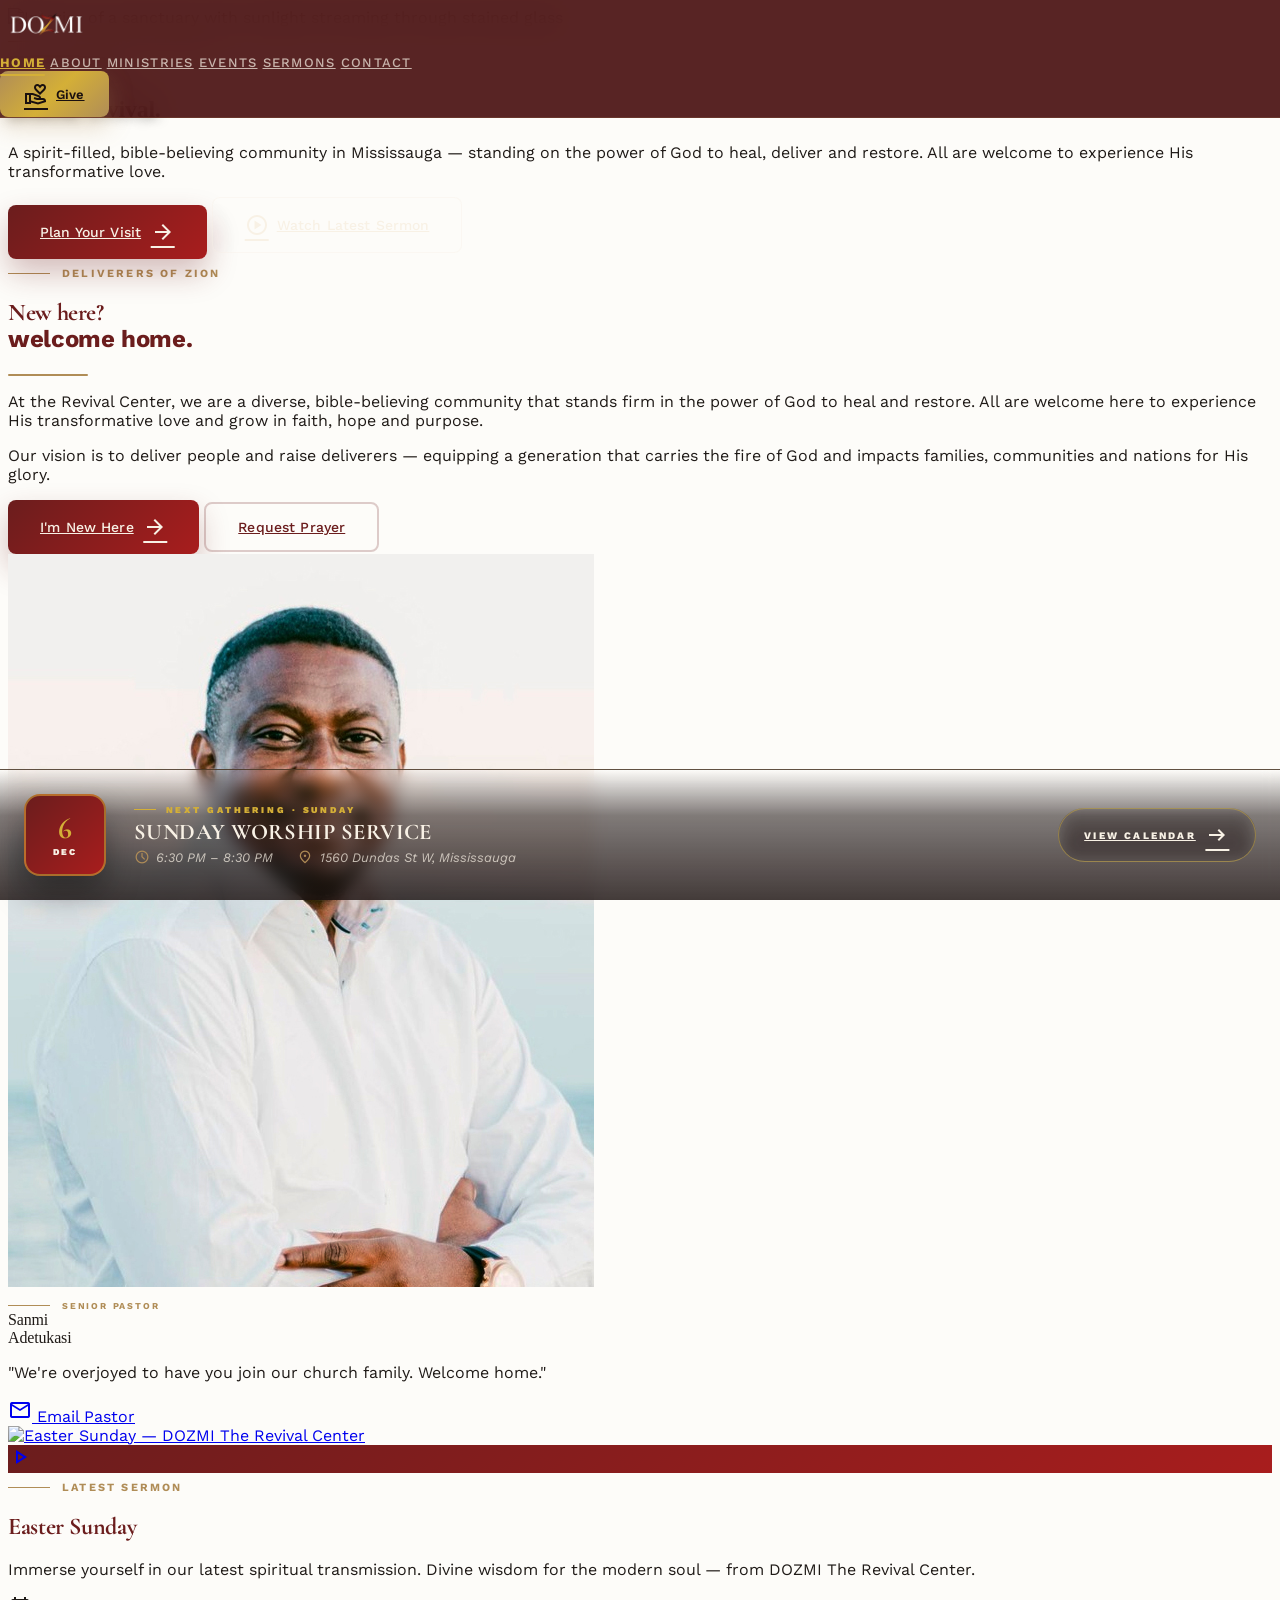
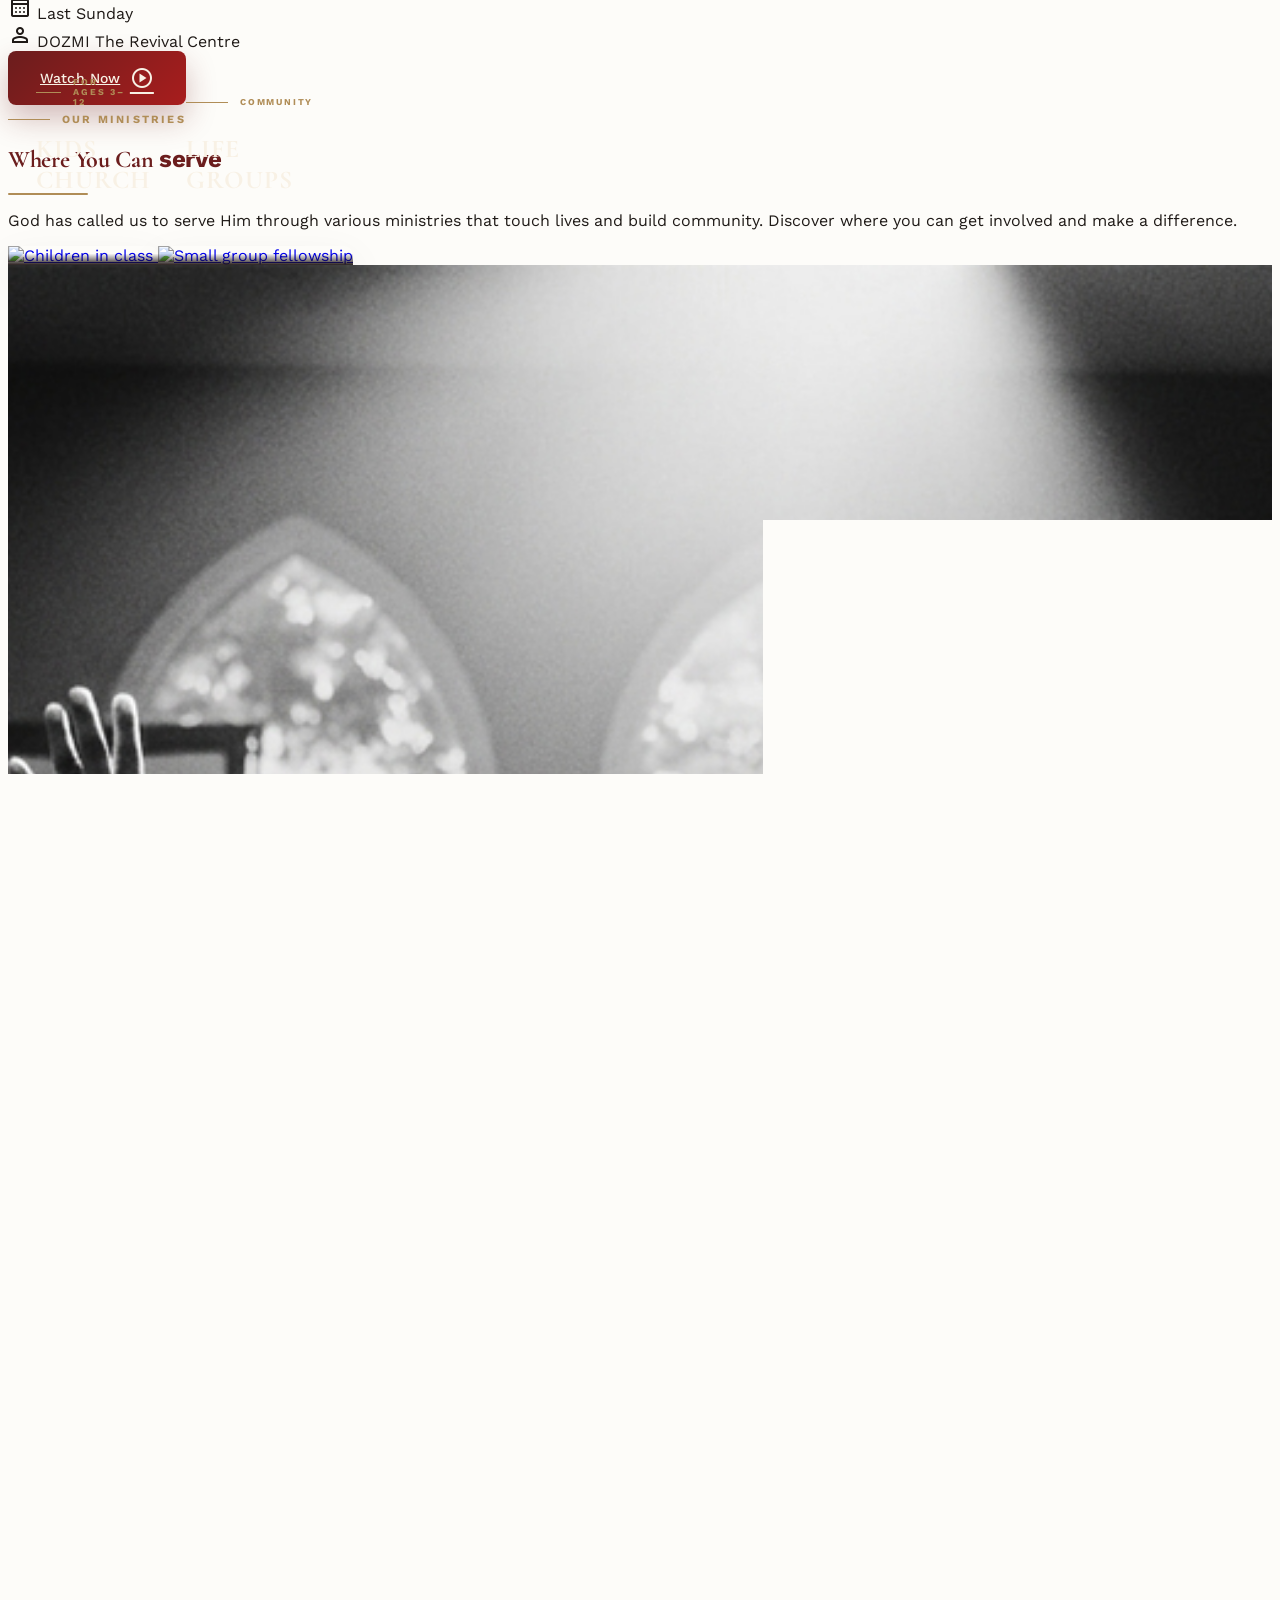
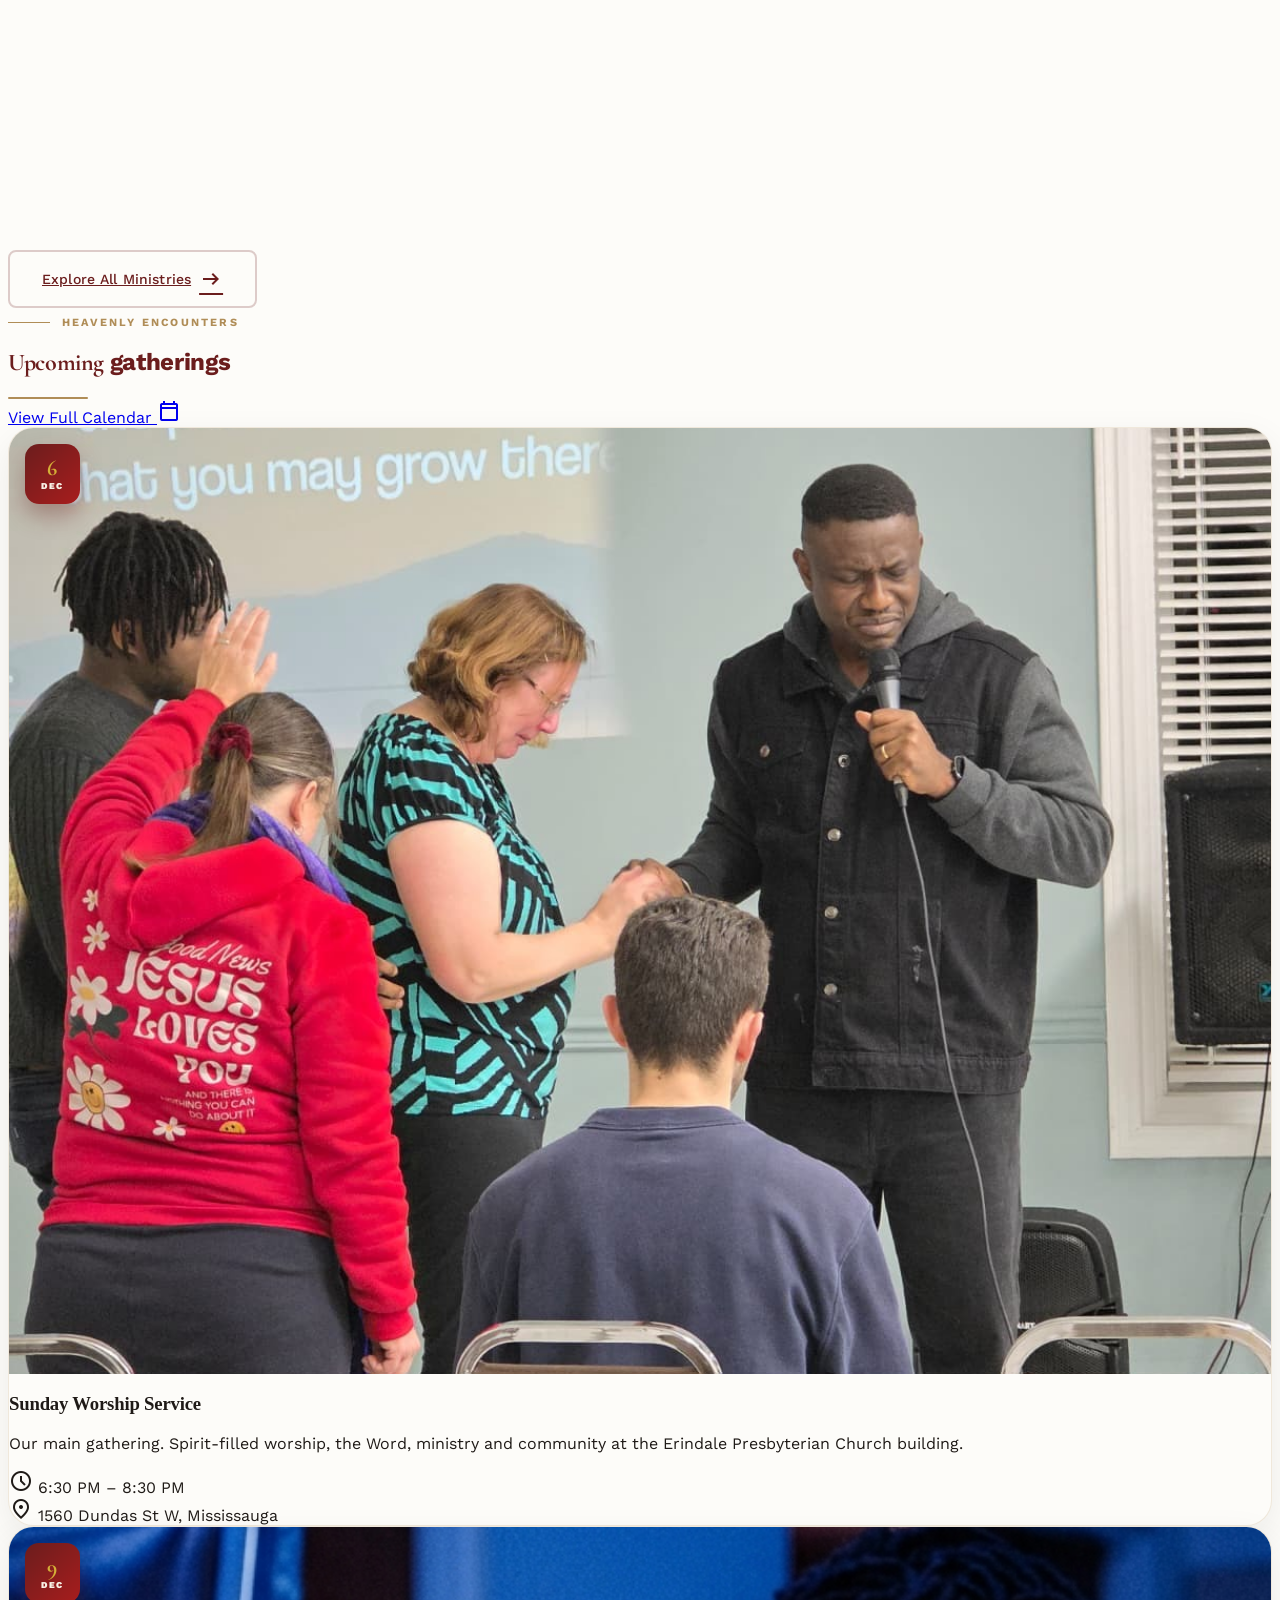
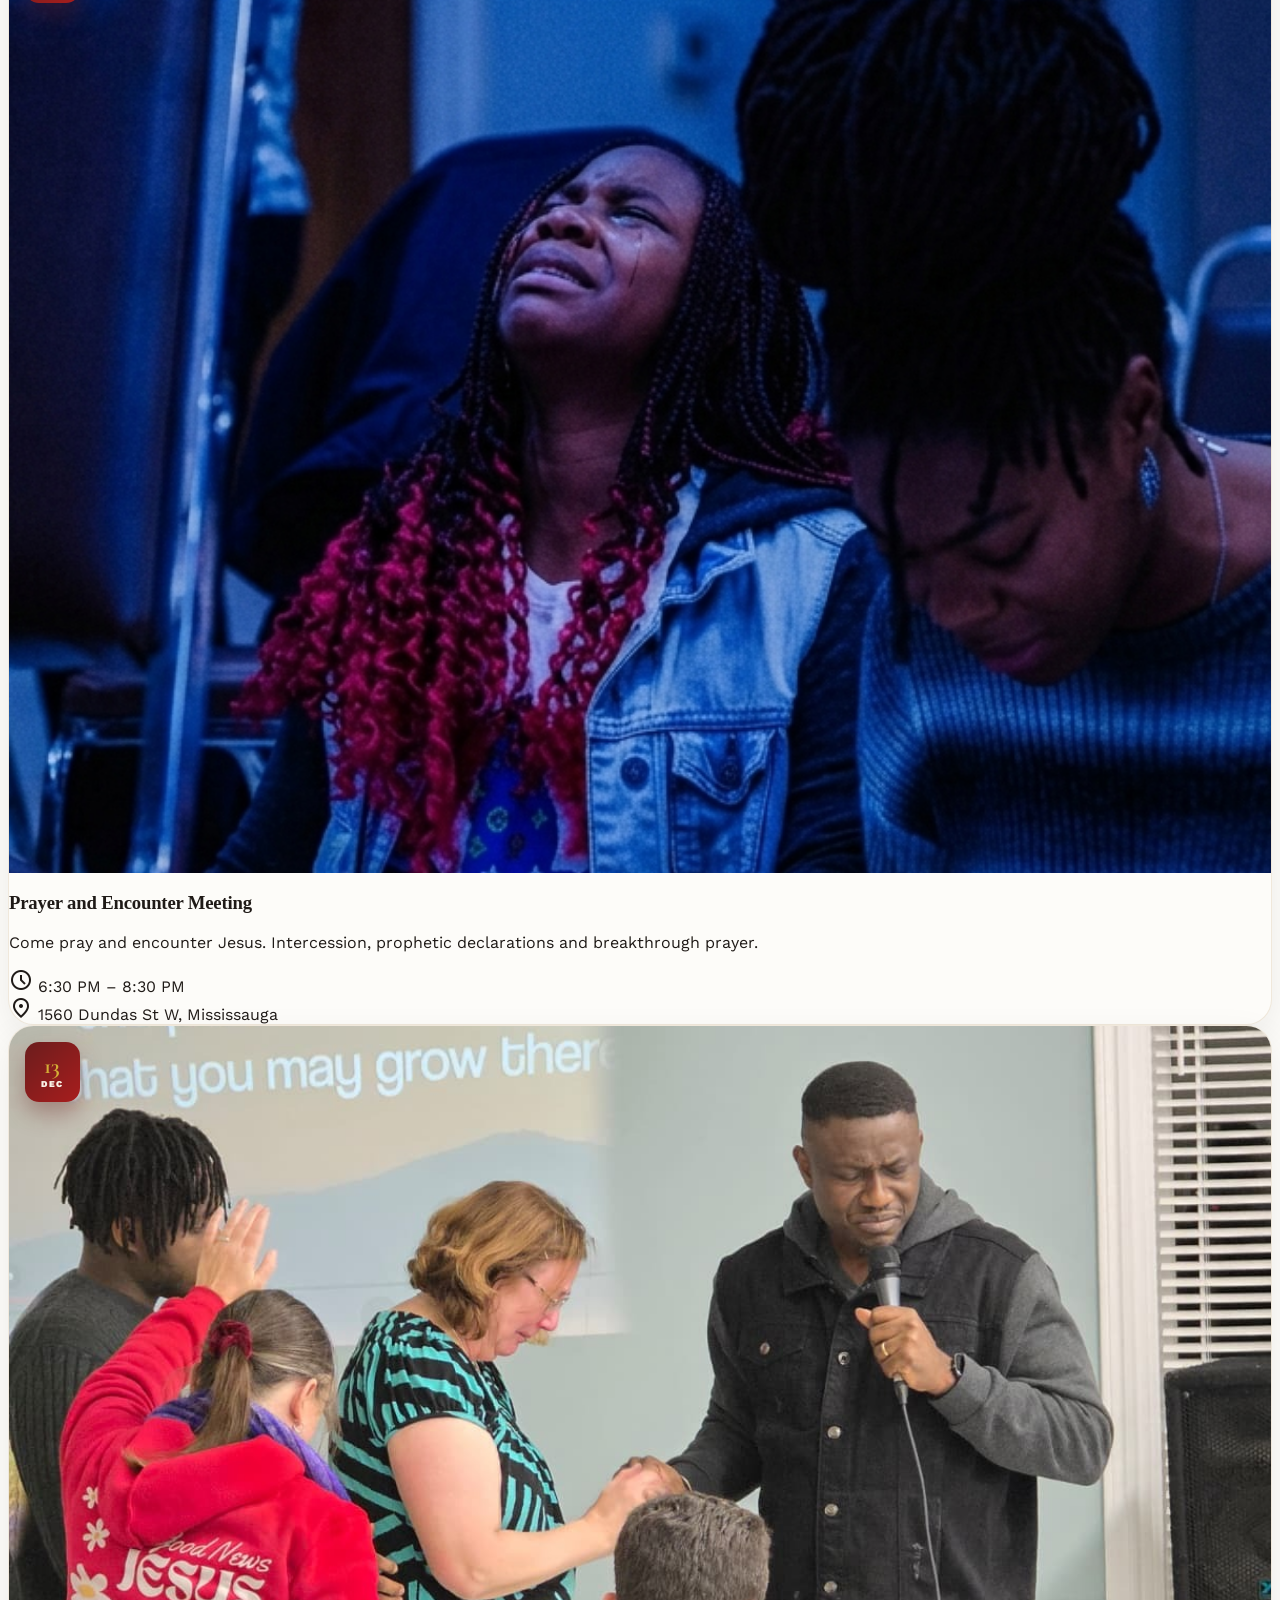
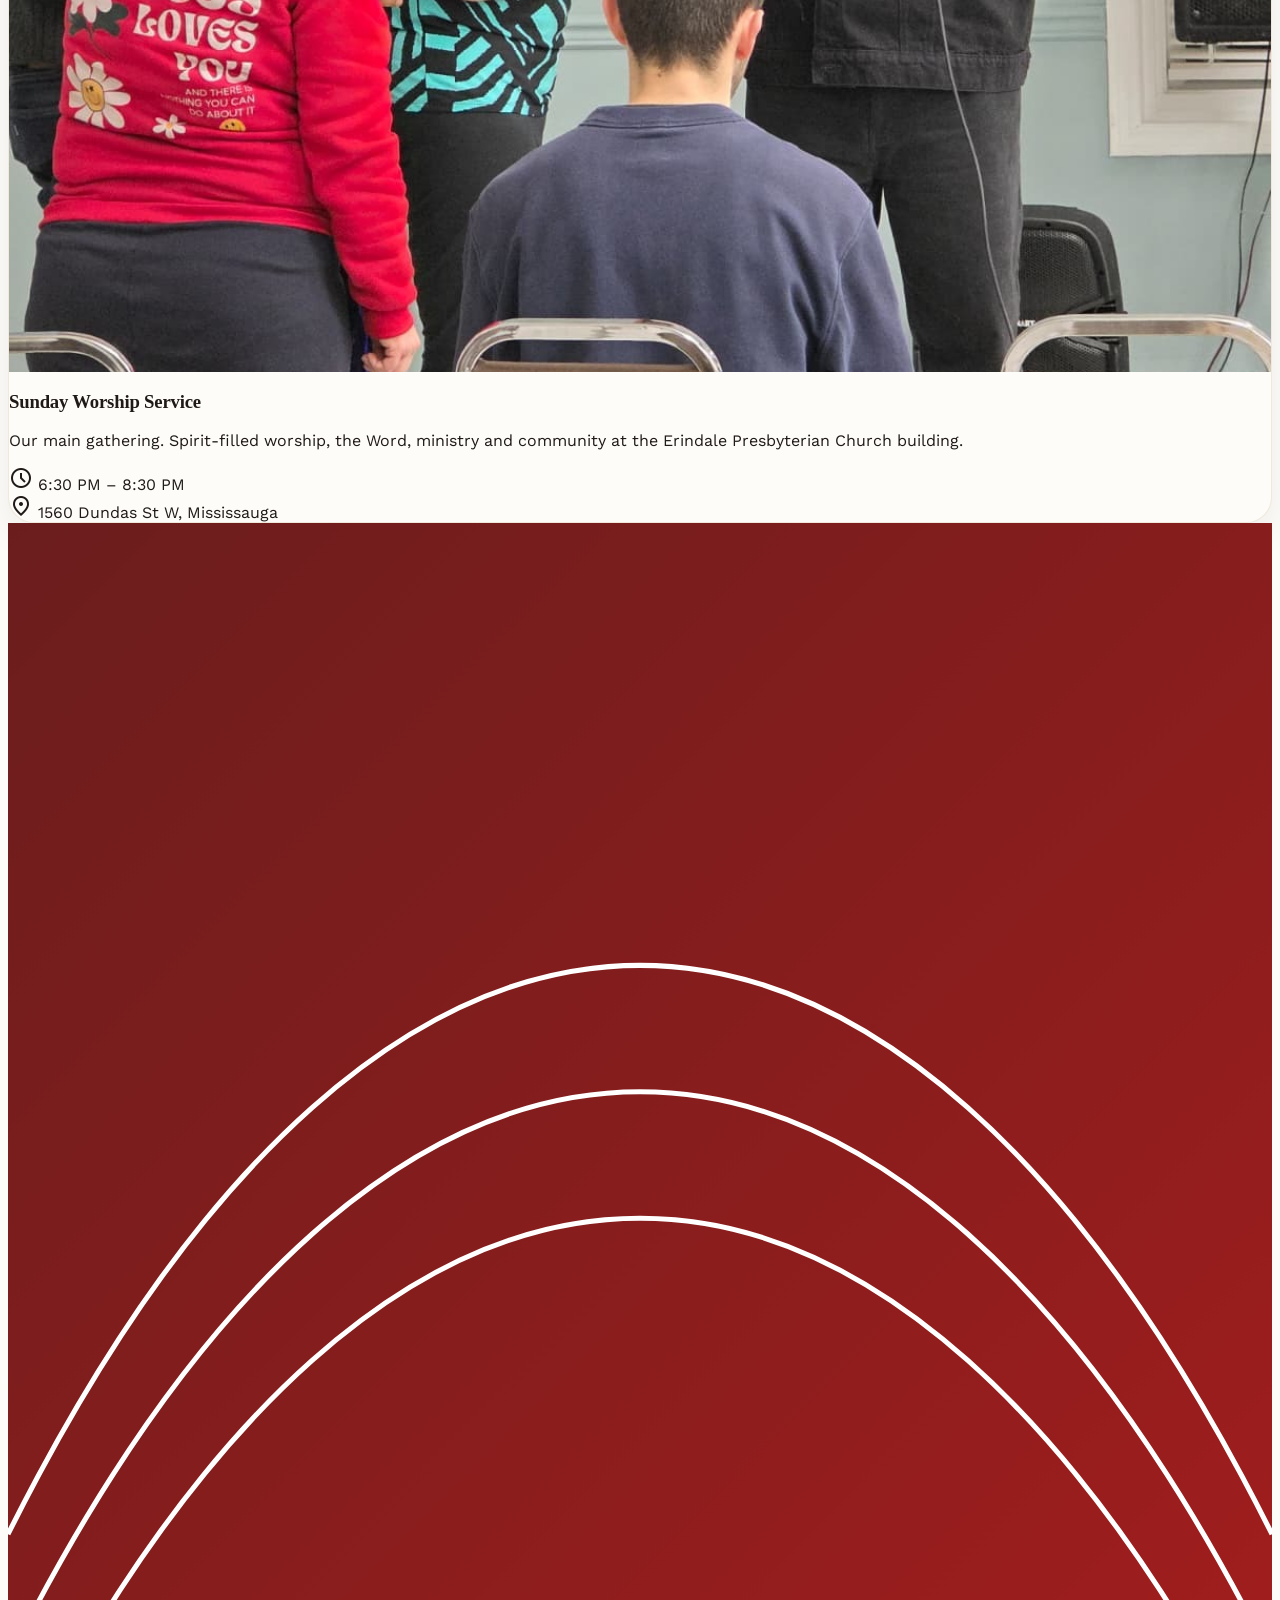
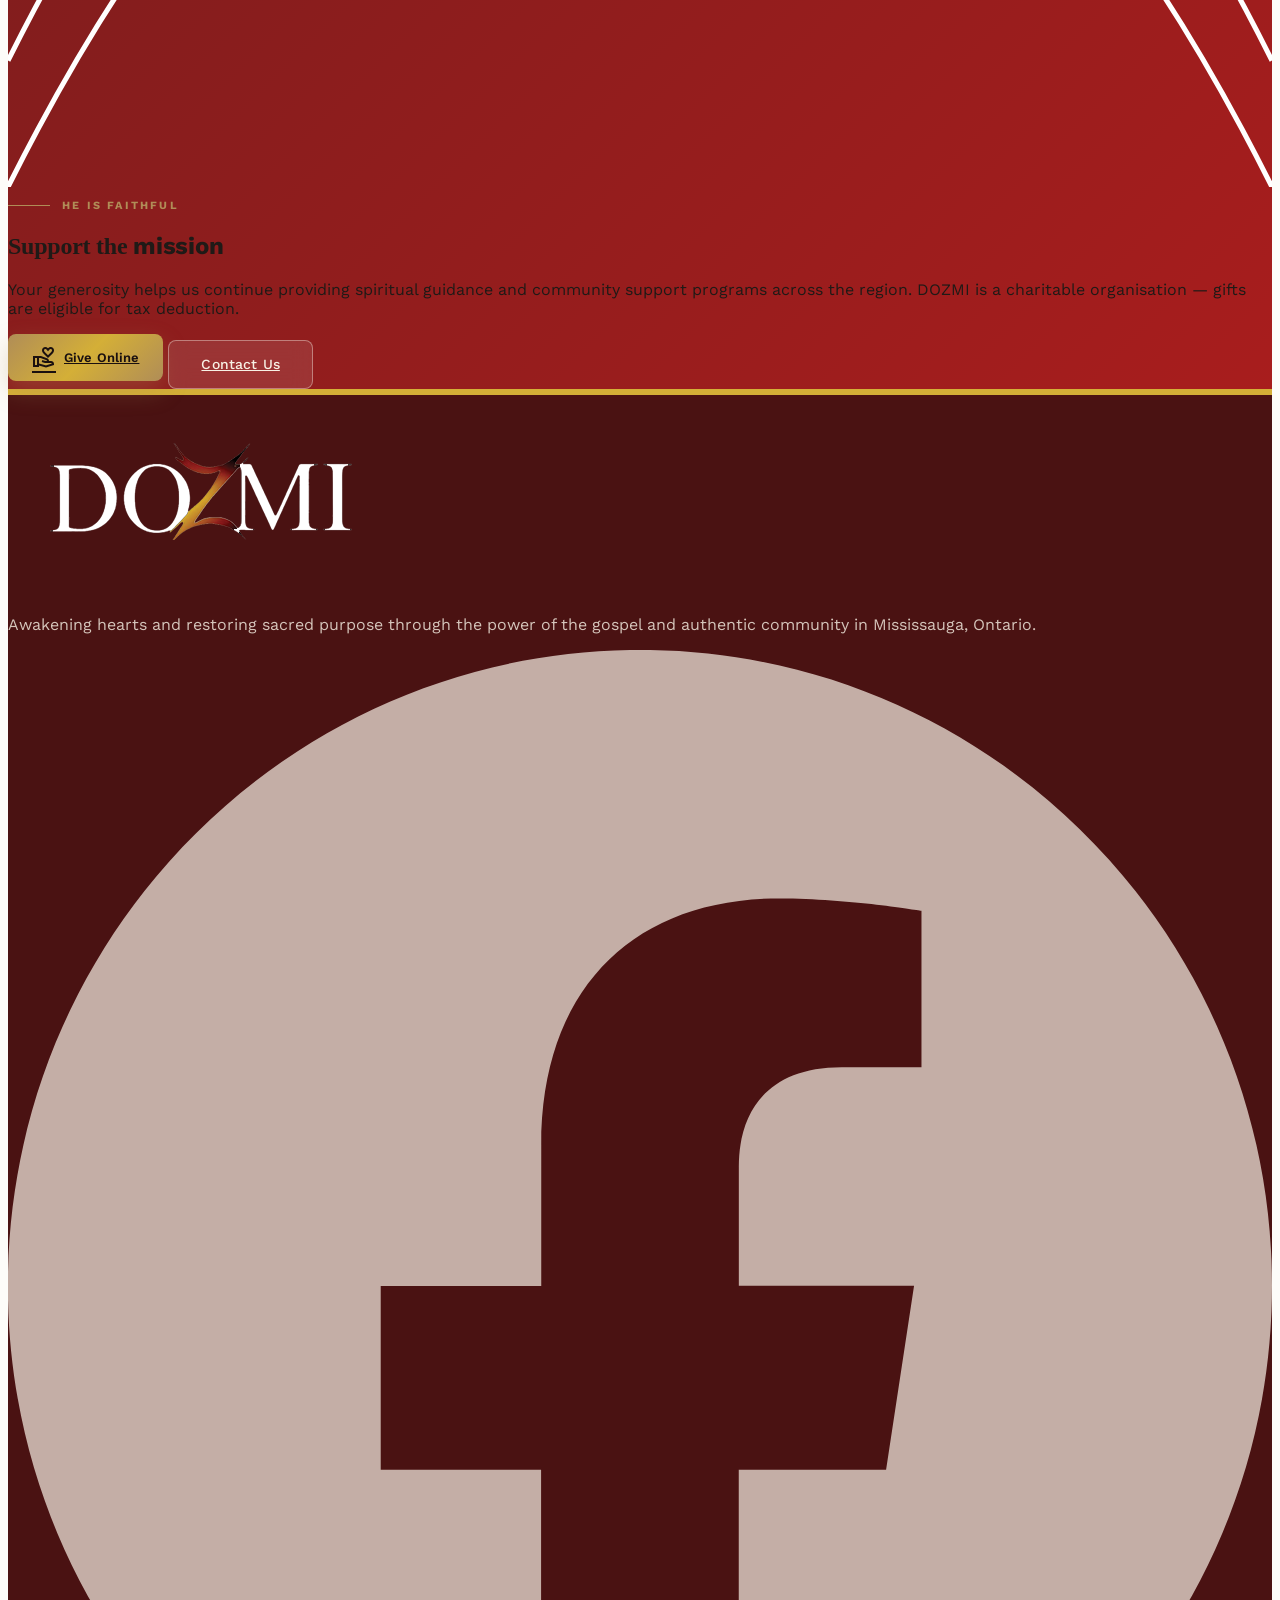
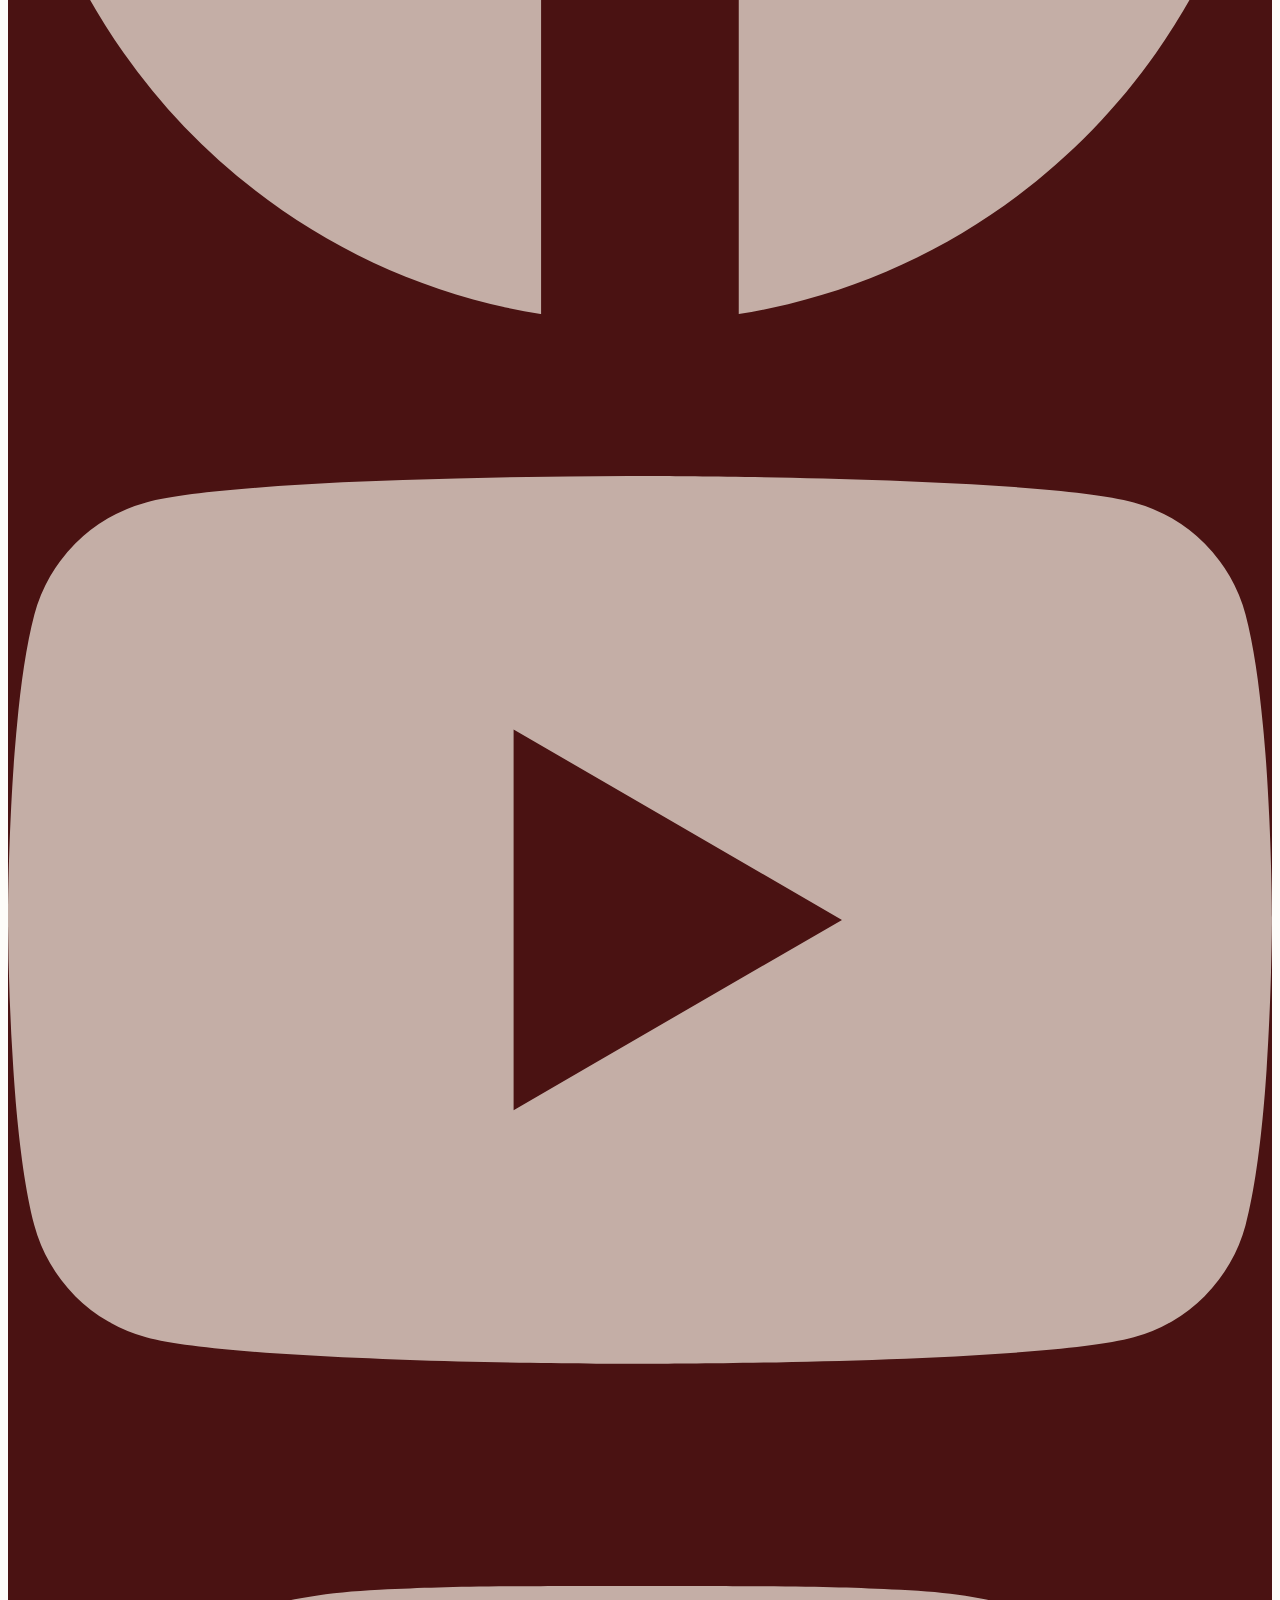
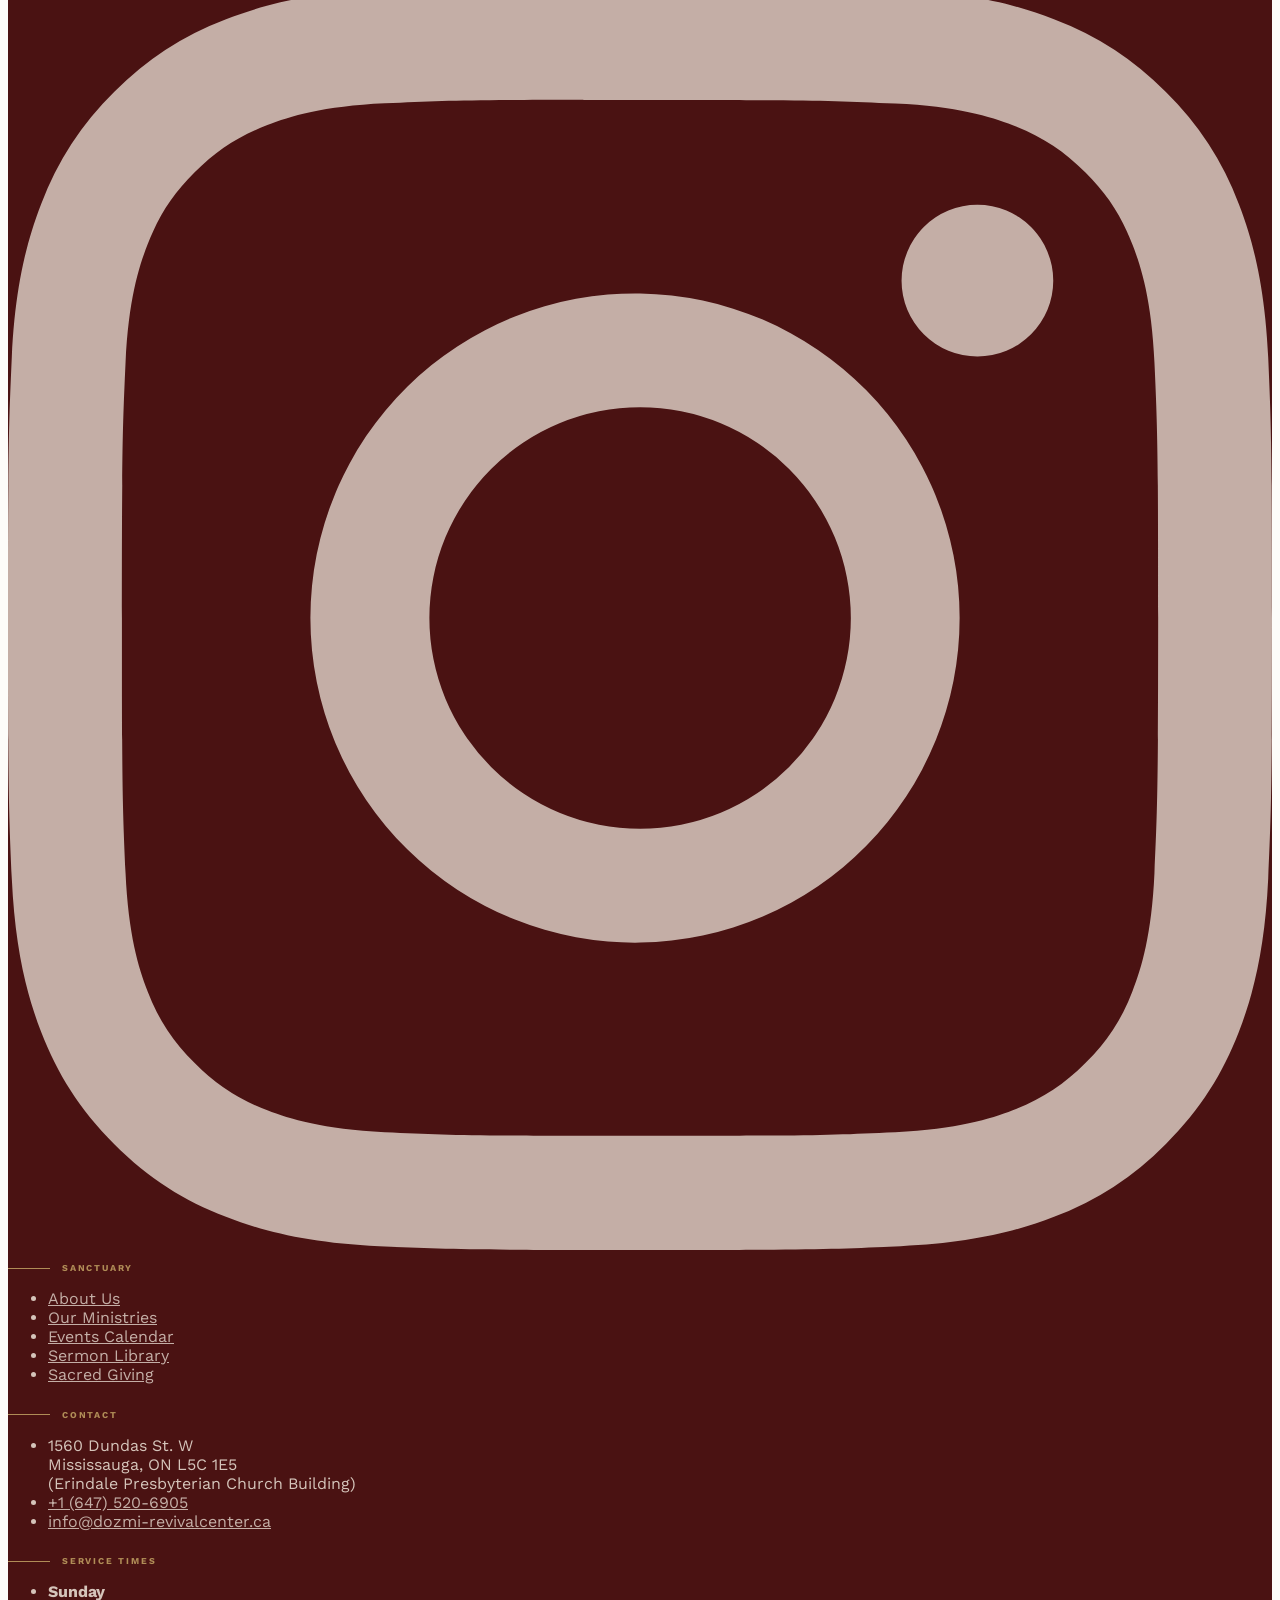
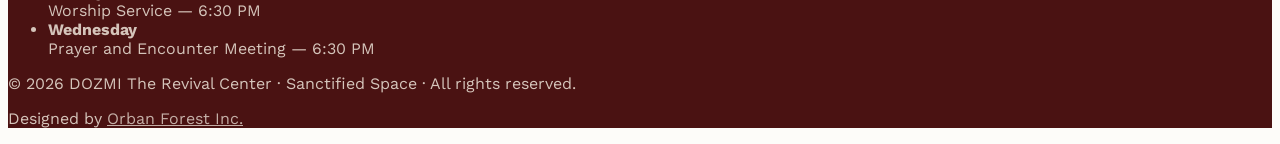
==== commit c0c3176a: "updated the favicon on all pages of the website" ====
--- a/index.html
+++ b/index.html
@@ -4,36 +4,117 @@
     <meta charset="UTF-8" />
     <meta name="viewport" content="width=device-width, initial-scale=1.0" />
     <title>Christian Church in Mississauga · Sunday 6:30 PM · DOZMI</title>
-    <meta name="description" content="Spirit-filled Christian church in Mississauga, ON. Sunday 6:30 PM service and Wednesday prayer at 1560 Dundas St W (Erindale), near Square One." />
-    <meta name="keywords" content="church in Mississauga, Christian church Mississauga, Sunday evening service Mississauga, Pentecostal church Mississauga, spirit-filled church, revival church, church near Square One, church in Erindale, deliverance ministry Mississauga, GTA church" />
+    <!--============ Meta preview ============-->
+    <meta property="og:site_name" content="DOZMI The Revival Center" />
+    <meta property="og:locale" content="en_CA" />
+    <meta property="og:type" content="website" />
+    <meta property="og:url" content="https://dozmi-therevivalcenter.ca/" />
+    <meta
+      property="og:title"
+      content="DOZMI The Revival Center — Christian Church in Mississauga"
+    />
+    <meta
+      property="og:description"
+      content="Spirit-filled Sunday service at 6:30 PM in Mississauga. Join us at 1560 Dundas St W (Erindale), near Square One."
+    />
+    <meta
+      property="og:image"
+      content="https://dozmi-therevivalcenter.ca/assets/img/dozmi_home.jpg"
+    />
+    <meta
+      property="og:image:secure_url"
+      content="https://dozmi-therevivalcenter.ca/assets/img/dozmi_home.jpg"
+    />
+    <meta property="og:image:type" content="image/jpeg" />
+    <meta property="og:image:width" content="1903" />
+    <meta property="og:image:height" content="992" />
+    <meta
+      property="og:image:alt"
+      content="DOZMI The Revival Center — Sunday worship in Mississauga"
+    />
+    <!-- Twitter / X -->
+    <meta name="twitter:card" content="summary_large_image" />
+    <meta
+      name="twitter:title"
+      content="DOZMI The Revival Center — Christian Church in Mississauga"
+    />
+    <meta
+      name="twitter:description"
+      content="Spirit-filled Sunday service at 6:30 PM in Mississauga. Join us at 1560 Dundas St W (Erindale), near Square One."
+    />
+    <meta
+      name="twitter:image"
+      content="https://dozmi-therevivalcenter.ca/assets/img/dozmi_home.jpg"
+    />
+    <!-- ============================================ -->
+    <meta
+      name="description"
+      content="Spirit-filled Christian church in Mississauga, ON. Sunday 6:30 PM service and Wednesday prayer at 1560 Dundas St W (Erindale), near Square One."
+    />
+    <meta
+      name="keywords"
+      content="church in Mississauga, Christian church Mississauga, Sunday evening service Mississauga, Pentecostal church Mississauga, spirit-filled church, revival church, church near Square One, church in Erindale, deliverance ministry Mississauga, GTA church"
+    />
     <meta name="author" content="DOZMI The Revival Center" />
-    <meta name="robots" content="index, follow, max-image-preview:large, max-snippet:-1" />
+    <meta
+      name="robots"
+      content="index, follow, max-image-preview:large, max-snippet:-1"
+    />
     <meta name="theme-color" content="#B08D57" />
     <meta name="geo.region" content="CA-ON" />
     <meta name="geo.placename" content="Mississauga, Ontario" />
     <meta name="geo.position" content="43.5817;-79.6362" />
     <meta name="ICBM" content="43.5817, -79.6362" />
     <link rel="canonical" href="https://dozmi-revivalcenter.ca/" />
-    <link rel="alternate" hreflang="en-ca" href="https://dozmi-revivalcenter.ca/" />
-    <link rel="alternate" hreflang="x-default" href="https://dozmi-revivalcenter.ca/" />
-    <link rel="icon" href="assets/img/dozmi-logo-favicon.jpg" />
-    <link rel="apple-touch-icon" href="assets/img/dozmi-logo-favicon.jpg" />
+    <link
+      rel="alternate"
+      hreflang="en-ca"
+      href="https://dozmi-revivalcenter.ca/"
+    />
+    <link
+      rel="alternate"
+      hreflang="x-default"
+      href="https://dozmi-revivalcenter.ca/"
+    />
+    <link rel="icon" href="assets/img/dozmi-logo-favicon.png" />
+    <link rel="apple-touch-icon" href="assets/img/dozmi-logo-favicon.png" />
 
     <!-- Open Graph -->
     <meta property="og:site_name" content="DOZMI The Revival Center" />
     <meta property="og:type" content="website" />
     <meta property="og:locale" content="en_CA" />
     <meta property="og:url" content="https://dozmi-revivalcenter.ca/" />
-    <meta property="og:title" content="Christian Church in Mississauga · Sunday 6:30 PM · DOZMI" />
-    <meta property="og:description" content="Spirit-filled Christian church in Mississauga, ON. Sunday 6:30 PM service and Wednesday prayer at 1560 Dundas St W (Erindale), near Square One." />
-    <meta property="og:image" content="https://dozmi-revivalcenter.ca/assets/img/sunday_worship_service.jpeg" />
-    <meta property="og:image:alt" content="Sunday worship service at DOZMI The Revival Center, Mississauga" />
+    <meta
+      property="og:title"
+      content="Christian Church in Mississauga · Sunday 6:30 PM · DOZMI"
+    />
+    <meta
+      property="og:description"
+      content="Spirit-filled Christian church in Mississauga, ON. Sunday 6:30 PM service and Wednesday prayer at 1560 Dundas St W (Erindale), near Square One."
+    />
+    <meta
+      property="og:image"
+      content="https://dozmi-revivalcenter.ca/assets/img/sunday_worship_service.jpeg"
+    />
+    <meta
+      property="og:image:alt"
+      content="Sunday worship service at DOZMI The Revival Center, Mississauga"
+    />
 
     <!-- Twitter / X -->
     <meta name="twitter:card" content="summary_large_image" />
-    <meta name="twitter:title" content="Christian Church in Mississauga · Sunday 6:30 PM · DOZMI" />
-    <meta name="twitter:description" content="Spirit-filled Christian church in Mississauga, ON. Sunday 6:30 PM service and Wednesday prayer." />
-    <meta name="twitter:image" content="https://dozmi-revivalcenter.ca/assets/img/sunday_worship_service.jpeg" />
+    <meta
+      name="twitter:title"
+      content="Christian Church in Mississauga · Sunday 6:30 PM · DOZMI"
+    />
+    <meta
+      name="twitter:description"
+      content="Spirit-filled Christian church in Mississauga, ON. Sunday 6:30 PM service and Wednesday prayer."
+    />
+    <meta
+      name="twitter:image"
+      content="https://dozmi-revivalcenter.ca/assets/img/sunday_worship_service.jpeg"
+    />
 
     <link
       href="https://fonts.googleapis.com/css2?family=Cormorant+Garamond:ital,wght@0,300;0,400;0,500;0,600;0,700;1,300;1,400;1,500;1,600;1,700&family=Work+Sans:ital,wght@0,300;0,400;0,500;0,600;0,700;0,800;0,900;1,400;1,500;1,600&family=Material+Symbols+Outlined:wght,FILL@100..700,0..1&display=swap"
@@ -45,118 +126,131 @@
 
     <!-- Structured data: Church + WebSite + WebPage + BreadcrumbList -->
     <script type="application/ld+json">
-    {
-      "@context": "https://schema.org",
-      "@graph": [
-        {
-          "@type": "Church",
-          "@id": "https://dozmi-revivalcenter.ca/#organization",
-          "name": "DOZMI The Revival Center",
-          "alternateName": ["Deliverers of Zion Ministry International", "DOZMI Mississauga", "DOZMI The Revival Centre"],
-          "url": "https://dozmi-revivalcenter.ca/",
-          "logo": {
-            "@type": "ImageObject",
-            "url": "https://dozmi-revivalcenter.ca/assets/img/dozmi-logo-light.png",
-            "caption": "DOZMI The Revival Center logo"
+      {
+        "@context": "https://schema.org",
+        "@graph": [
+          {
+            "@type": "Church",
+            "@id": "https://dozmi-revivalcenter.ca/#organization",
+            "name": "DOZMI The Revival Center",
+            "alternateName": [
+              "Deliverers of Zion Ministry International",
+              "DOZMI Mississauga",
+              "DOZMI The Revival Centre"
+            ],
+            "url": "https://dozmi-revivalcenter.ca/",
+            "logo": {
+              "@type": "ImageObject",
+              "url": "https://dozmi-revivalcenter.ca/assets/img/dozmi-logo-light.png",
+              "caption": "DOZMI The Revival Center logo"
+            },
+            "image": [
+              "https://dozmi-revivalcenter.ca/assets/img/sunday_worship_service.jpeg",
+              "https://dozmi-revivalcenter.ca/assets/img/congregation_worship.jpg",
+              "https://dozmi-revivalcenter.ca/assets/img/prayer_meeting.jpg"
+            ],
+            "description": "DOZMI The Revival Center is a Pentecostal, spirit-filled, bible-believing Christian church in Mississauga, Ontario, serving the Greater Toronto Area. Sunday worship at 6:30 PM, Wednesday Prayer & Encounter at 6:30 PM. Pastor Sanmi Adetukasi.",
+            "slogan": "Delivering people. Raising deliverers.",
+            "telephone": "+1-647-520-6905",
+            "email": "info@dozmi-revivalcenter.ca",
+            "currenciesAccepted": "CAD",
+            "paymentAccepted": "Stripe, Interac e-Transfer",
+            "priceRange": "Free",
+            "address": {
+              "@type": "PostalAddress",
+              "streetAddress": "1560 Dundas St W",
+              "addressLocality": "Mississauga",
+              "addressRegion": "ON",
+              "postalCode": "L5C 1E5",
+              "addressCountry": "CA"
+            },
+            "geo": {
+              "@type": "GeoCoordinates",
+              "latitude": 43.5817,
+              "longitude": -79.6362
+            },
+            "hasMap": "https://maps.google.com/maps?q=1560+Dundas+St+W,+Mississauga,+ON+L5C+1E5",
+            "areaServed": [
+              { "@type": "City", "name": "Mississauga" },
+              { "@type": "City", "name": "Brampton" },
+              { "@type": "City", "name": "Etobicoke" },
+              { "@type": "City", "name": "Toronto" },
+              { "@type": "City", "name": "Oakville" },
+              { "@type": "AdministrativeArea", "name": "Greater Toronto Area" }
+            ],
+            "openingHoursSpecification": [
+              {
+                "@type": "OpeningHoursSpecification",
+                "name": "Sunday Worship Service",
+                "dayOfWeek": "Sunday",
+                "opens": "18:30",
+                "closes": "20:30"
+              },
+              {
+                "@type": "OpeningHoursSpecification",
+                "name": "Wednesday Prayer & Encounter",
+                "dayOfWeek": "Wednesday",
+                "opens": "18:30",
+                "closes": "20:30"
+              }
+            ],
+            "sameAs": [
+              "https://www.youtube.com/@dozmitherevivalcenter",
+              "https://www.instagram.com/dozmi.therevivalcenter/",
+              "https://www.facebook.com/dozmica"
+            ],
+            "religiousAffiliation": "Pentecostal Christianity",
+            "denomination": "Pentecostal",
+            "knowsAbout": [
+              "Pentecostal worship",
+              "Spirit-filled worship",
+              "Deliverance ministry",
+              "Prayer and intercession",
+              "Bible teaching",
+              "Christian revival"
+            ]
           },
-          "image": [
-            "https://dozmi-revivalcenter.ca/assets/img/sunday_worship_service.jpeg",
-            "https://dozmi-revivalcenter.ca/assets/img/congregation_worship.jpg",
-            "https://dozmi-revivalcenter.ca/assets/img/prayer_meeting.jpg"
-          ],
-          "description": "DOZMI The Revival Center is a Pentecostal, spirit-filled, bible-believing Christian church in Mississauga, Ontario, serving the Greater Toronto Area. Sunday worship at 6:30 PM, Wednesday Prayer & Encounter at 6:30 PM. Pastor Sanmi Adetukasi.",
-          "slogan": "Delivering people. Raising deliverers.",
-          "telephone": "+1-647-520-6905",
-          "email": "info@dozmi-revivalcenter.ca",
-          "currenciesAccepted": "CAD",
-          "paymentAccepted": "Stripe, Interac e-Transfer",
-          "priceRange": "Free",
-          "address": {
-            "@type": "PostalAddress",
-            "streetAddress": "1560 Dundas St W",
-            "addressLocality": "Mississauga",
-            "addressRegion": "ON",
-            "postalCode": "L5C 1E5",
-            "addressCountry": "CA"
+          {
+            "@type": "WebSite",
+            "@id": "https://dozmi-revivalcenter.ca/#website",
+            "url": "https://dozmi-revivalcenter.ca/",
+            "name": "DOZMI The Revival Center",
+            "description": "Pentecostal Christian church in Mississauga, Ontario.",
+            "publisher": {
+              "@id": "https://dozmi-revivalcenter.ca/#organization"
+            },
+            "inLanguage": "en-CA"
           },
-          "geo": {
-            "@type": "GeoCoordinates",
-            "latitude": 43.5817,
-            "longitude": -79.6362
+          {
+            "@type": "WebPage",
+            "@id": "https://dozmi-revivalcenter.ca/#webpage",
+            "url": "https://dozmi-revivalcenter.ca/",
+            "name": "Christian Church in Mississauga · Sunday 6:30 PM · DOZMI",
+            "isPartOf": { "@id": "https://dozmi-revivalcenter.ca/#website" },
+            "about": { "@id": "https://dozmi-revivalcenter.ca/#organization" },
+            "primaryImageOfPage": {
+              "@type": "ImageObject",
+              "url": "https://dozmi-revivalcenter.ca/assets/img/sunday_worship_service.jpeg"
+            },
+            "breadcrumb": {
+              "@id": "https://dozmi-revivalcenter.ca/#breadcrumb"
+            },
+            "inLanguage": "en-CA"
           },
-          "hasMap": "https://maps.google.com/maps?q=1560+Dundas+St+W,+Mississauga,+ON+L5C+1E5",
-          "areaServed": [
-            {"@type": "City", "name": "Mississauga"},
-            {"@type": "City", "name": "Brampton"},
-            {"@type": "City", "name": "Etobicoke"},
-            {"@type": "City", "name": "Toronto"},
-            {"@type": "City", "name": "Oakville"},
-            {"@type": "AdministrativeArea", "name": "Greater Toronto Area"}
-          ],
-          "openingHoursSpecification": [
-            {
-              "@type": "OpeningHoursSpecification",
-              "name": "Sunday Worship Service",
-              "dayOfWeek": "Sunday",
-              "opens": "18:30",
-              "closes": "20:30"
-            },
-            {
-              "@type": "OpeningHoursSpecification",
-              "name": "Wednesday Prayer & Encounter",
-              "dayOfWeek": "Wednesday",
-              "opens": "18:30",
-              "closes": "20:30"
-            }
-          ],
-          "sameAs": [
-            "https://www.youtube.com/@dozmitherevivalcenter",
-            "https://www.instagram.com/dozmi.therevivalcenter/",
-            "https://www.facebook.com/dozmica"
-          ],
-          "religiousAffiliation": "Pentecostal Christianity",
-          "denomination": "Pentecostal",
-          "knowsAbout": [
-            "Pentecostal worship",
-            "Spirit-filled worship",
-            "Deliverance ministry",
-            "Prayer and intercession",
-            "Bible teaching",
-            "Christian revival"
-          ]
-        },
-        {
-          "@type": "WebSite",
-          "@id": "https://dozmi-revivalcenter.ca/#website",
-          "url": "https://dozmi-revivalcenter.ca/",
-          "name": "DOZMI The Revival Center",
-          "description": "Pentecostal Christian church in Mississauga, Ontario.",
-          "publisher": {"@id": "https://dozmi-revivalcenter.ca/#organization"},
-          "inLanguage": "en-CA"
-        },
-        {
-          "@type": "WebPage",
-          "@id": "https://dozmi-revivalcenter.ca/#webpage",
-          "url": "https://dozmi-revivalcenter.ca/",
-          "name": "Christian Church in Mississauga · Sunday 6:30 PM · DOZMI",
-          "isPartOf": {"@id": "https://dozmi-revivalcenter.ca/#website"},
-          "about": {"@id": "https://dozmi-revivalcenter.ca/#organization"},
-          "primaryImageOfPage": {
-            "@type": "ImageObject",
-            "url": "https://dozmi-revivalcenter.ca/assets/img/sunday_worship_service.jpeg"
-          },
-          "breadcrumb": {"@id": "https://dozmi-revivalcenter.ca/#breadcrumb"},
-          "inLanguage": "en-CA"
-        },
-        {
-          "@type": "BreadcrumbList",
-          "@id": "https://dozmi-revivalcenter.ca/#breadcrumb",
-          "itemListElement": [
-            {"@type": "ListItem", "position": 1, "name": "Home", "item": "https://dozmi-revivalcenter.ca/"}
-          ]
-        }
-      ]
-    }
+          {
+            "@type": "BreadcrumbList",
+            "@id": "https://dozmi-revivalcenter.ca/#breadcrumb",
+            "itemListElement": [
+              {
+                "@type": "ListItem",
+                "position": 1,
+                "name": "Home",
+                "item": "https://dozmi-revivalcenter.ca/"
+              }
+            ]
+          }
+        ]
+      }
     </script>
   </head>
   <body>
@@ -399,7 +493,13 @@
           class="max-w-7xl mx-auto px-6 lg:px-10 grid md:grid-cols-2 gap-16 items-center relative z-10"
           data-latest-sermon
         >
-          <a href="https://www.youtube.com/watch?v=pB2wrJfWd90" target="_blank" rel="noopener" class="relative group cursor-pointer block" data-sermon-link>
+          <a
+            href="https://www.youtube.com/watch?v=pB2wrJfWd90"
+            target="_blank"
+            rel="noopener"
+            class="relative group cursor-pointer block"
+            data-sermon-link
+          >
             <div
               class="absolute -inset-4 bg-secondary/20 rounded-3xl rotate-2 transition-transform duration-500 group-hover:rotate-0"
             ></div>
@@ -426,7 +526,12 @@
           </a>
           <div>
             <div class="eyebrow">Latest Sermon</div>
-            <h2 class="section-title text-4xl md:text-5xl mt-6" data-sermon-title>Easter Sunday</h2>
+            <h2
+              class="section-title text-4xl md:text-5xl mt-6"
+              data-sermon-title
+            >
+              Easter Sunday
+            </h2>
             <p
               class="text-on-surface-variant text-lg leading-relaxed mt-8 italic"
             >
@@ -438,18 +543,28 @@
                 <span class="material-symbols-outlined text-secondary"
                   >calendar_month</span
                 >
-                <span class="text-on-surface-variant text-sm" data-sermon-date>Last Sunday</span>
+                <span class="text-on-surface-variant text-sm" data-sermon-date
+                  >Last Sunday</span
+                >
               </div>
               <div class="flex items-center gap-3">
                 <span class="material-symbols-outlined text-secondary"
                   >person</span
                 >
-                <span class="text-on-surface-variant text-sm" data-sermon-speaker
+                <span
+                  class="text-on-surface-variant text-sm"
+                  data-sermon-speaker
                   >DOZMI The Revival Centre</span
                 >
               </div>
             </div>
-            <a href="https://www.youtube.com/watch?v=pB2wrJfWd90" target="_blank" rel="noopener" class="btn-regal mt-10" data-sermon-watch>
+            <a
+              href="https://www.youtube.com/watch?v=pB2wrJfWd90"
+              target="_blank"
+              rel="noopener"
+              class="btn-regal mt-10"
+              data-sermon-watch
+            >
               Watch Now
               <span class="material-symbols-outlined text-base"
                 >play_circle</span
@@ -528,10 +643,7 @@
               </div>
             </a>
             <a href="ministries.html#prayer-ministries" class="ministry-tile">
-              <img
-                src="assets/img/prayer.jpg"
-                alt="People praying"
-              />
+              <img src="assets/img/prayer.jpg" alt="People praying" />
               <div class="veil"></div>
               <div class="caption">
                 <div
@@ -687,21 +799,51 @@
               class="w-11 h-11 rounded-full border border-secondary/30 flex items-center justify-center text-secondary-container hover:bg-secondary hover:text-on-secondary transition-all"
               aria-label="Facebook"
             >
-              <svg xmlns="http://www.w3.org/2000/svg" viewBox="0 0 16 16" fill="currentColor" class="w-5 h-5" aria-hidden="true"><path d="M16 8.049c0-4.446-3.582-8.05-8-8.05C3.58 0-.002 3.603-.002 8.05c0 4.017 2.926 7.347 6.75 7.951v-5.625h-2.03V8.05H6.75V6.275c0-2.017 1.195-3.131 3.022-3.131.876 0 1.791.157 1.791.157v1.98h-1.009c-.993 0-1.303.621-1.303 1.258v1.51h2.218l-.354 2.326H9.25V16c3.824-.604 6.75-3.934 6.75-7.951z"/></svg>
+              <svg
+                xmlns="http://www.w3.org/2000/svg"
+                viewBox="0 0 16 16"
+                fill="currentColor"
+                class="w-5 h-5"
+                aria-hidden="true"
+              >
+                <path
+                  d="M16 8.049c0-4.446-3.582-8.05-8-8.05C3.58 0-.002 3.603-.002 8.05c0 4.017 2.926 7.347 6.75 7.951v-5.625h-2.03V8.05H6.75V6.275c0-2.017 1.195-3.131 3.022-3.131.876 0 1.791.157 1.791.157v1.98h-1.009c-.993 0-1.303.621-1.303 1.258v1.51h2.218l-.354 2.326H9.25V16c3.824-.604 6.75-3.934 6.75-7.951z"
+                />
+              </svg>
             </a>
             <a
               href="https://www.youtube.com/@dozmitherevivalcenter"
               class="w-11 h-11 rounded-full border border-secondary/30 flex items-center justify-center text-secondary-container hover:bg-secondary hover:text-on-secondary transition-all"
               aria-label="YouTube"
             >
-              <svg xmlns="http://www.w3.org/2000/svg" viewBox="0 0 16 16" fill="currentColor" class="w-5 h-5" aria-hidden="true"><path d="M8.051 1.999h.089c.822.003 4.987.033 6.11.335a2.01 2.01 0 0 1 1.415 1.42c.101.38.172.883.22 1.402l.01.104.022.26.008.104c.065.914.073 1.77.074 1.957v.075c-.001.194-.01 1.108-.082 2.06l-.008.105-.009.104c-.05.572-.124 1.14-.235 1.558a2.01 2.01 0 0 1-1.415 1.42c-1.16.312-5.569.334-6.18.335h-.142c-.309 0-1.587-.006-2.927-.052l-.17-.006-.087-.004-.171-.007-.171-.007c-1.11-.049-2.167-.128-2.654-.26a2.01 2.01 0 0 1-1.415-1.419c-.111-.417-.185-.986-.235-1.558L.09 9.82l-.008-.104A31.4 31.4 0 0 1 0 7.68v-.123c.002-.215.01-.958.064-1.778l.007-.103.003-.052.008-.104.022-.26.01-.104c.048-.519.119-1.023.22-1.402a2.01 2.01 0 0 1 1.415-1.42c.487-.13 1.544-.21 2.654-.26l.17-.007.172-.006.086-.003.171-.007A99.788 99.788 0 0 1 7.858 2h.193zM6.4 5.209v4.818l4.157-2.408L6.4 5.209z"/></svg>
+              <svg
+                xmlns="http://www.w3.org/2000/svg"
+                viewBox="0 0 16 16"
+                fill="currentColor"
+                class="w-5 h-5"
+                aria-hidden="true"
+              >
+                <path
+                  d="M8.051 1.999h.089c.822.003 4.987.033 6.11.335a2.01 2.01 0 0 1 1.415 1.42c.101.38.172.883.22 1.402l.01.104.022.26.008.104c.065.914.073 1.77.074 1.957v.075c-.001.194-.01 1.108-.082 2.06l-.008.105-.009.104c-.05.572-.124 1.14-.235 1.558a2.01 2.01 0 0 1-1.415 1.42c-1.16.312-5.569.334-6.18.335h-.142c-.309 0-1.587-.006-2.927-.052l-.17-.006-.087-.004-.171-.007-.171-.007c-1.11-.049-2.167-.128-2.654-.26a2.01 2.01 0 0 1-1.415-1.419c-.111-.417-.185-.986-.235-1.558L.09 9.82l-.008-.104A31.4 31.4 0 0 1 0 7.68v-.123c.002-.215.01-.958.064-1.778l.007-.103.003-.052.008-.104.022-.26.01-.104c.048-.519.119-1.023.22-1.402a2.01 2.01 0 0 1 1.415-1.42c.487-.13 1.544-.21 2.654-.26l.17-.007.172-.006.086-.003.171-.007A99.788 99.788 0 0 1 7.858 2h.193zM6.4 5.209v4.818l4.157-2.408L6.4 5.209z"
+                />
+              </svg>
             </a>
             <a
               href="https://www.instagram.com/dozmi.therevivalcenter/"
               class="w-11 h-11 rounded-full border border-secondary/30 flex items-center justify-center text-secondary-container hover:bg-secondary hover:text-on-secondary transition-all"
               aria-label="Instagram"
             >
-              <svg xmlns="http://www.w3.org/2000/svg" viewBox="0 0 16 16" fill="currentColor" class="w-5 h-5" aria-hidden="true"><path d="M8 0C5.829 0 5.556.01 4.703.048 3.85.088 3.269.222 2.76.42a3.917 3.917 0 0 0-1.417.923A3.927 3.927 0 0 0 .42 2.76C.222 3.268.087 3.85.048 4.7.01 5.555 0 5.827 0 8.001c0 2.172.01 2.444.048 3.297.04.852.174 1.433.372 1.942.205.526.478.972.923 1.417.444.445.89.719 1.416.923.51.198 1.09.333 1.942.372C5.555 15.99 5.827 16 8 16s2.444-.01 3.298-.048c.851-.04 1.434-.174 1.943-.372a3.916 3.916 0 0 0 1.416-.923c.445-.445.718-.891.923-1.417.197-.509.332-1.09.372-1.942C15.99 10.445 16 10.173 16 8s-.01-2.445-.048-3.299c-.04-.851-.175-1.433-.372-1.941a3.926 3.926 0 0 0-.923-1.417A3.911 3.911 0 0 0 13.24.42c-.51-.198-1.092-.333-1.943-.372C10.443.01 10.172 0 7.998 0h.003zm-.717 1.442h.718c2.136 0 2.389.007 3.232.046.78.035 1.204.166 1.486.275.373.145.64.319.92.599.28.28.453.546.598.92.11.281.24.705.275 1.485.039.843.047 1.096.047 3.231s-.008 2.389-.047 3.232c-.035.78-.166 1.203-.275 1.485a2.47 2.47 0 0 1-.599.919c-.28.28-.546.453-.92.598-.28.11-.704.24-1.485.276-.843.038-1.096.047-3.232.047s-2.39-.009-3.233-.047c-.78-.036-1.203-.166-1.485-.276a2.478 2.478 0 0 1-.92-.598 2.48 2.48 0 0 1-.6-.92c-.109-.281-.24-.705-.275-1.485-.038-.843-.046-1.096-.046-3.233 0-2.136.008-2.388.046-3.231.036-.78.166-1.204.276-1.486.145-.373.319-.64.599-.92.28-.28.546-.453.92-.598.282-.11.705-.24 1.485-.276.738-.034 1.024-.044 2.515-.045v.002zm4.988 1.328a.96.96 0 1 0 0 1.92.96.96 0 0 0 0-1.92zm-4.27 1.122a4.109 4.109 0 1 0 0 8.217 4.109 4.109 0 0 0 0-8.217zm0 1.441a2.667 2.667 0 1 1 0 5.334 2.667 2.667 0 0 1 0-5.334z"/></svg>
+              <svg
+                xmlns="http://www.w3.org/2000/svg"
+                viewBox="0 0 16 16"
+                fill="currentColor"
+                class="w-5 h-5"
+                aria-hidden="true"
+              >
+                <path
+                  d="M8 0C5.829 0 5.556.01 4.703.048 3.85.088 3.269.222 2.76.42a3.917 3.917 0 0 0-1.417.923A3.927 3.927 0 0 0 .42 2.76C.222 3.268.087 3.85.048 4.7.01 5.555 0 5.827 0 8.001c0 2.172.01 2.444.048 3.297.04.852.174 1.433.372 1.942.205.526.478.972.923 1.417.444.445.89.719 1.416.923.51.198 1.09.333 1.942.372C5.555 15.99 5.827 16 8 16s2.444-.01 3.298-.048c.851-.04 1.434-.174 1.943-.372a3.916 3.916 0 0 0 1.416-.923c.445-.445.718-.891.923-1.417.197-.509.332-1.09.372-1.942C15.99 10.445 16 10.173 16 8s-.01-2.445-.048-3.299c-.04-.851-.175-1.433-.372-1.941a3.926 3.926 0 0 0-.923-1.417A3.911 3.911 0 0 0 13.24.42c-.51-.198-1.092-.333-1.943-.372C10.443.01 10.172 0 7.998 0h.003zm-.717 1.442h.718c2.136 0 2.389.007 3.232.046.78.035 1.204.166 1.486.275.373.145.64.319.92.599.28.28.453.546.598.92.11.281.24.705.275 1.485.039.843.047 1.096.047 3.231s-.008 2.389-.047 3.232c-.035.78-.166 1.203-.275 1.485a2.47 2.47 0 0 1-.599.919c-.28.28-.546.453-.92.598-.28.11-.704.24-1.485.276-.843.038-1.096.047-3.232.047s-2.39-.009-3.233-.047c-.78-.036-1.203-.166-1.485-.276a2.478 2.478 0 0 1-.92-.598 2.48 2.48 0 0 1-.6-.92c-.109-.281-.24-.705-.275-1.485-.038-.843-.046-1.096-.046-3.233 0-2.136.008-2.388.046-3.231.036-.78.166-1.204.276-1.486.145-.373.319-.64.599-.92.28-.28.546-.453.92-.598.282-.11.705-.24 1.485-.276.738-.034 1.024-.044 2.515-.045v.002zm4.988 1.328a.96.96 0 1 0 0 1.92.96.96 0 0 0 0-1.92zm-4.27 1.122a4.109 4.109 0 1 0 0 8.217 4.109 4.109 0 0 0 0-8.217zm0 1.441a2.667 2.667 0 1 1 0 5.334 2.667 2.667 0 0 1 0-5.334z"
+                />
+              </svg>
             </a>
           </div>
         </div>
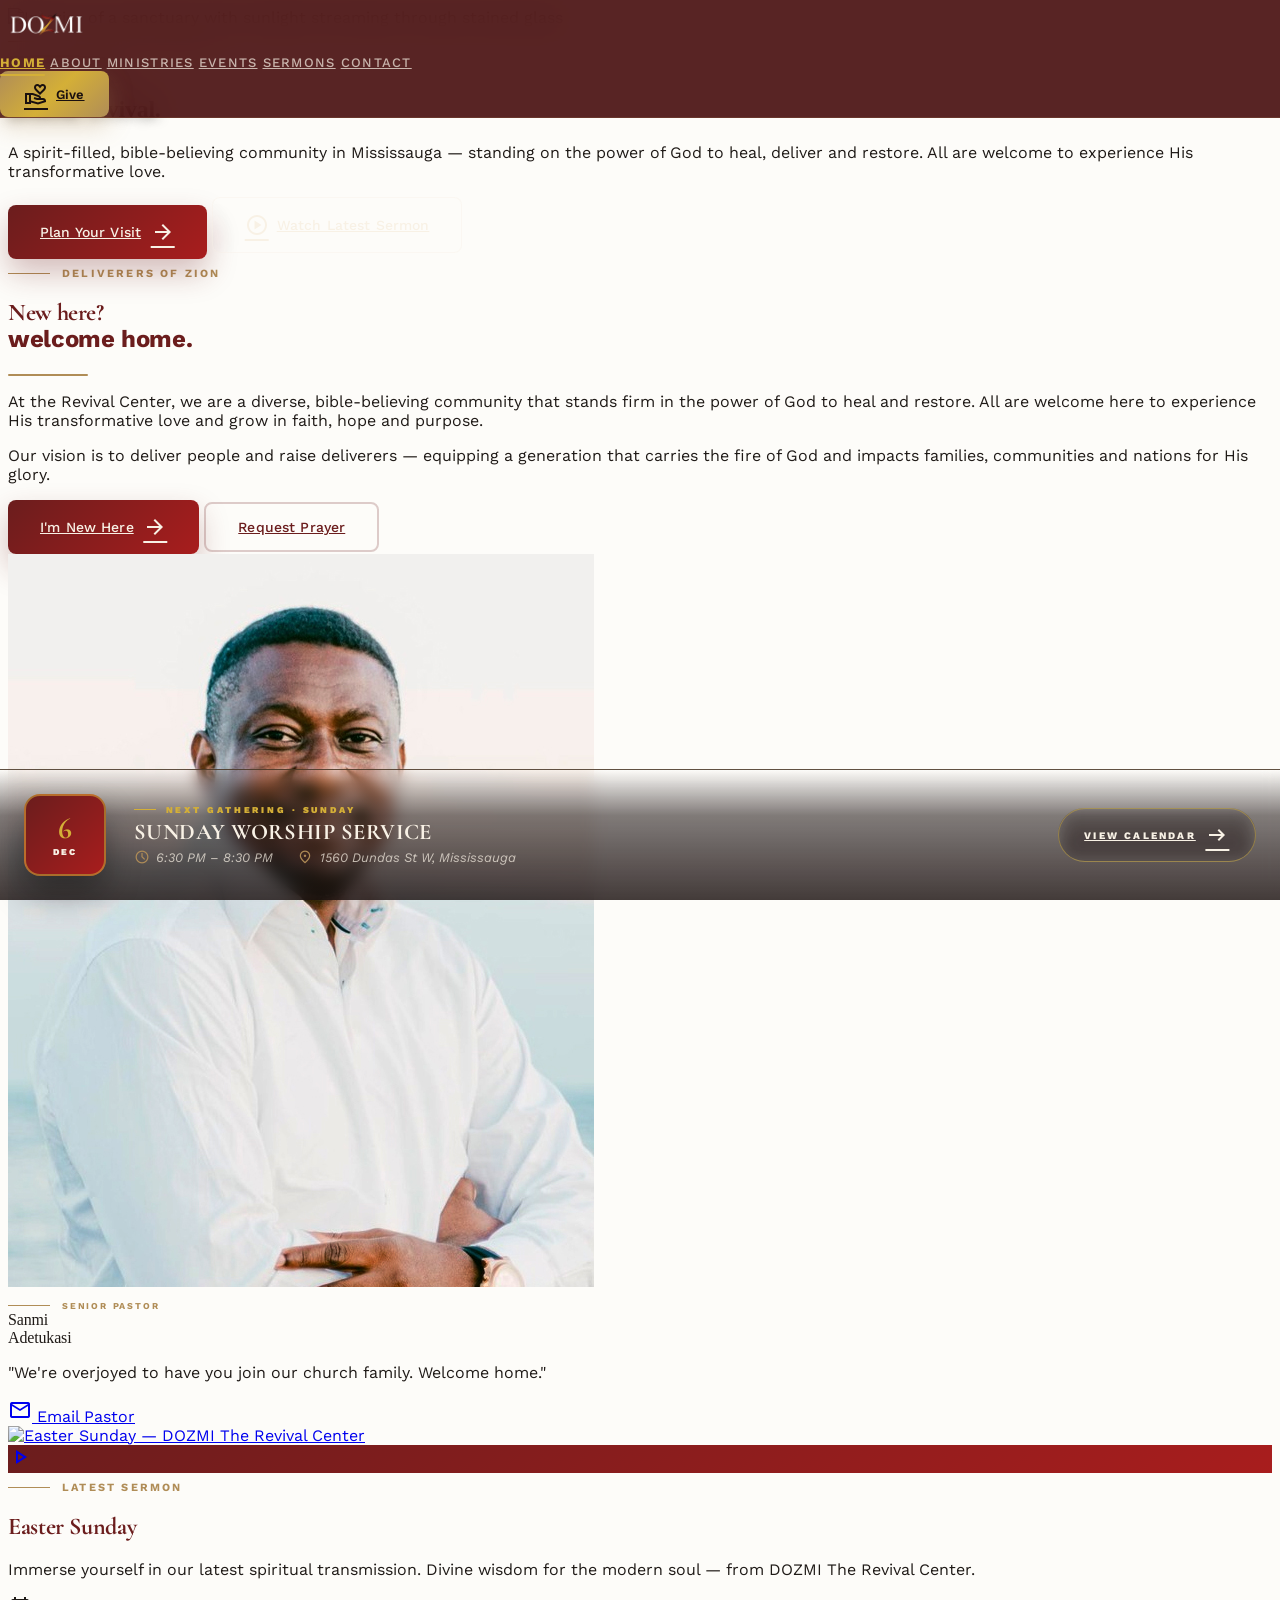
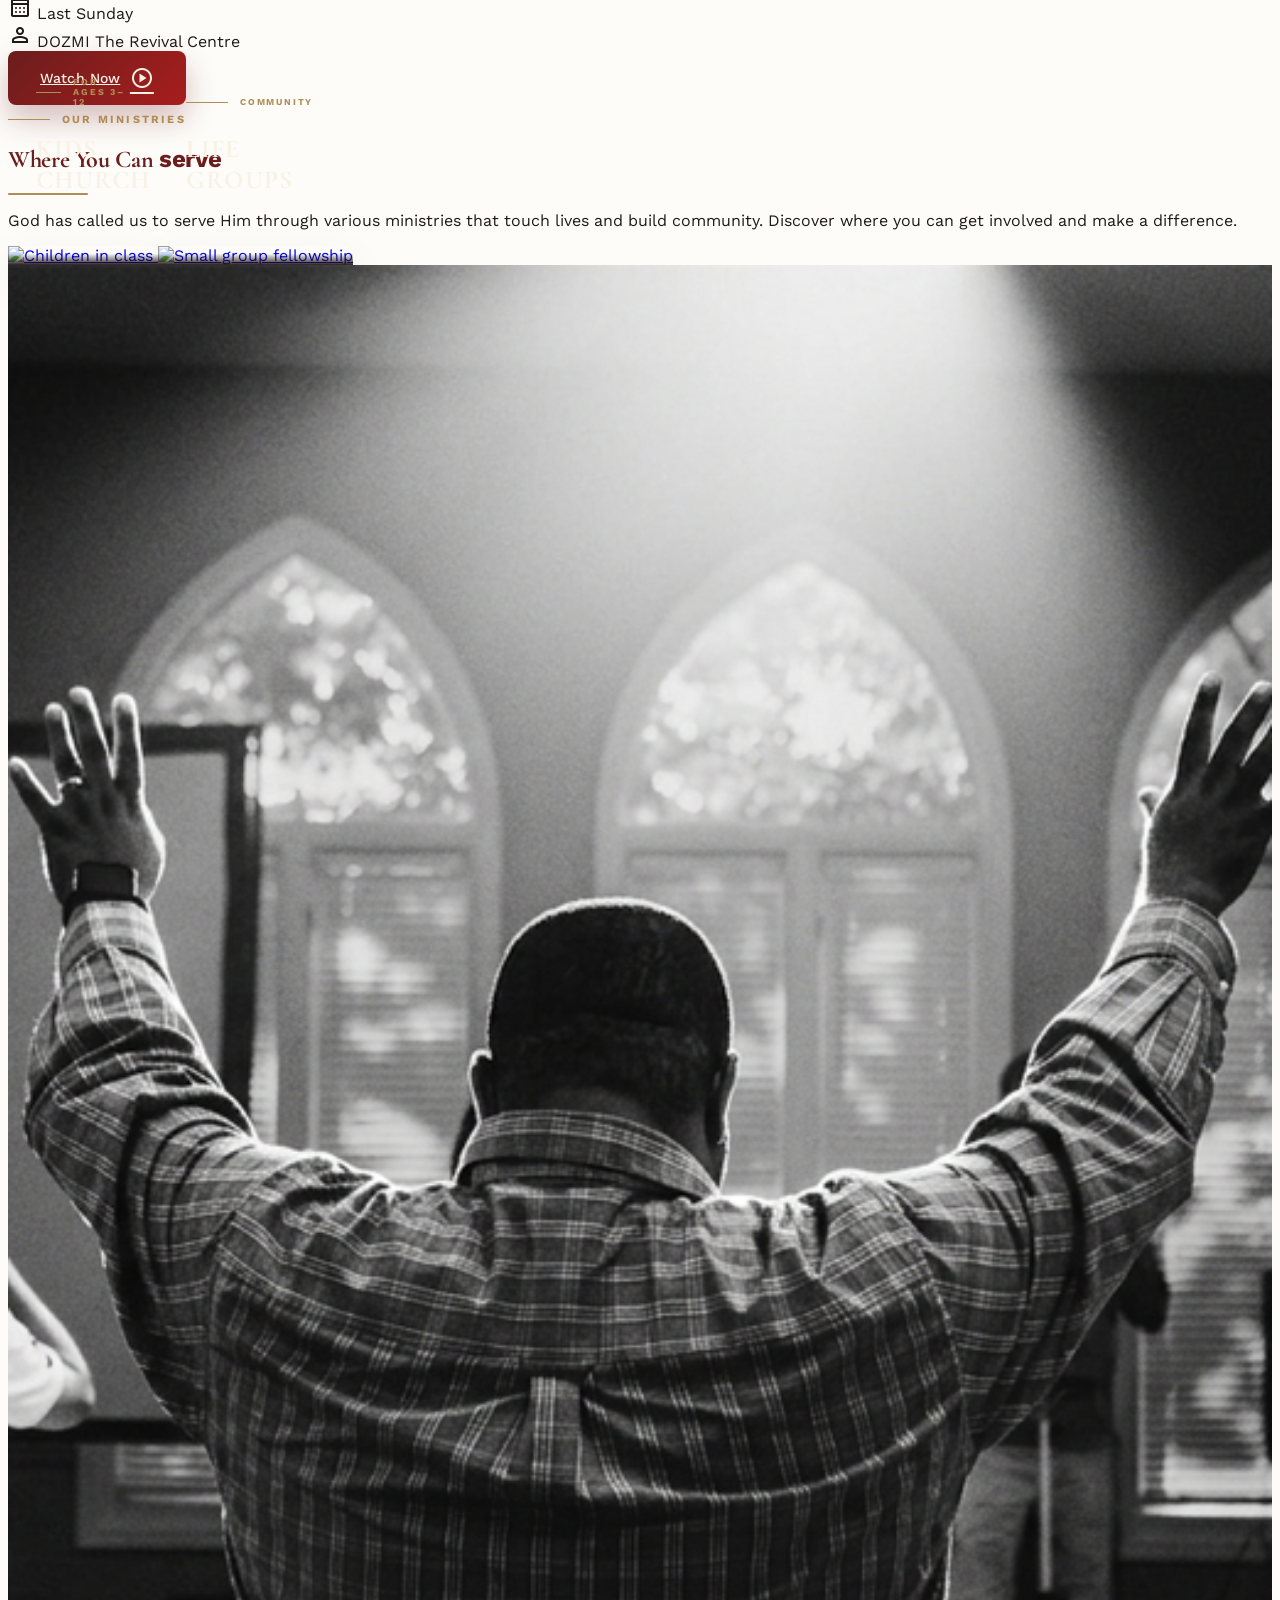
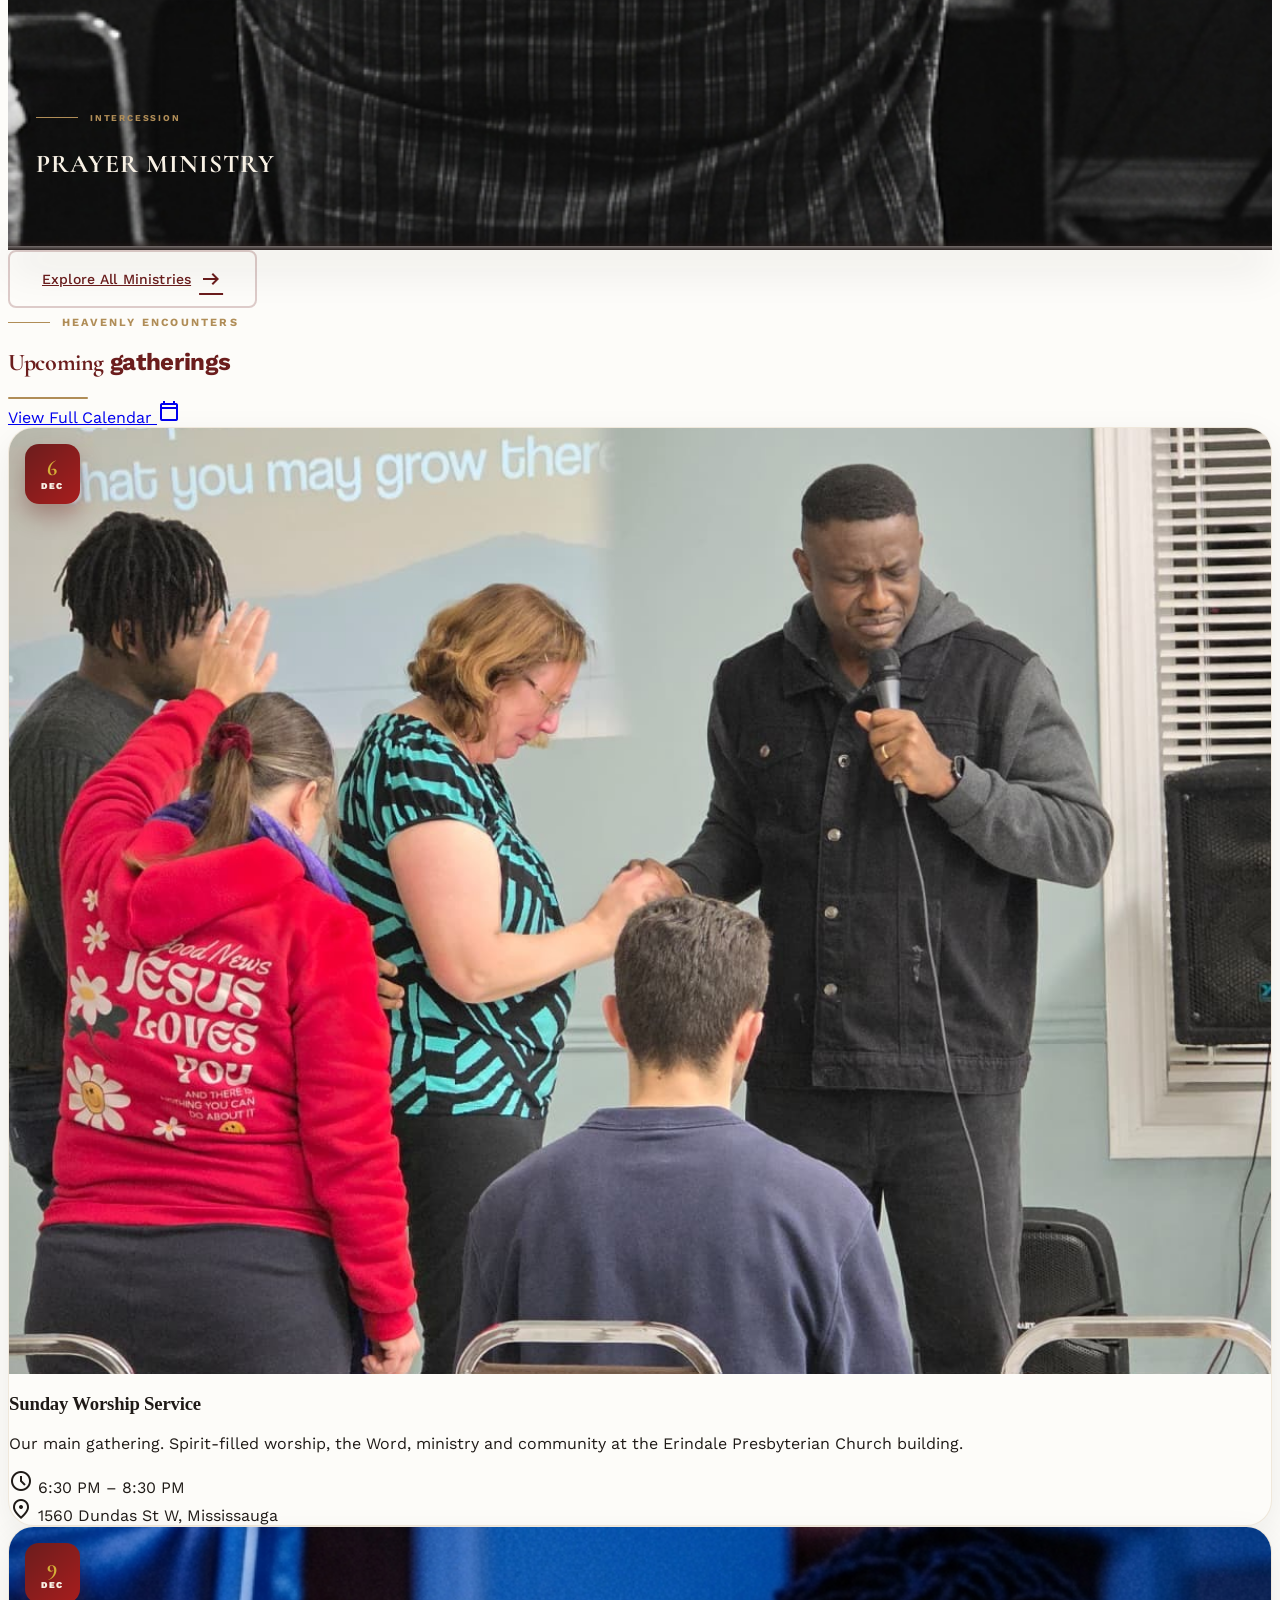
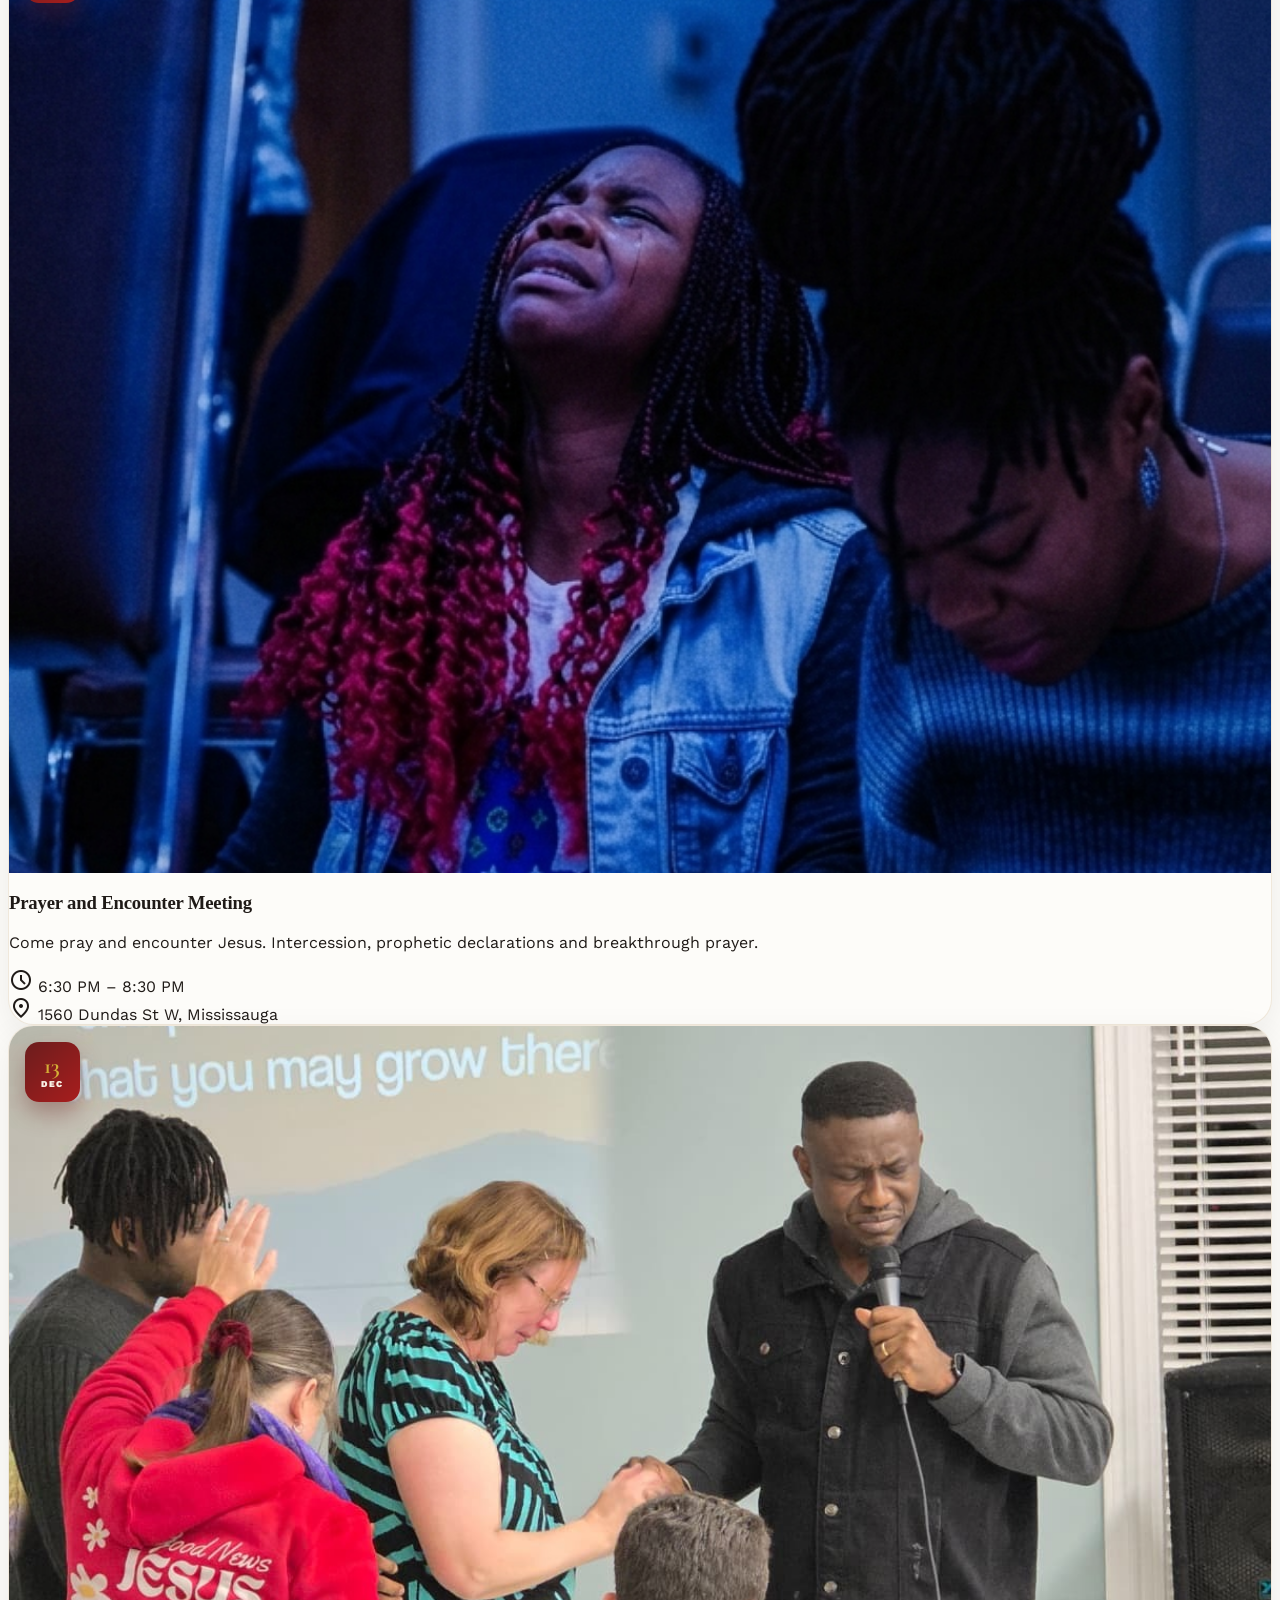
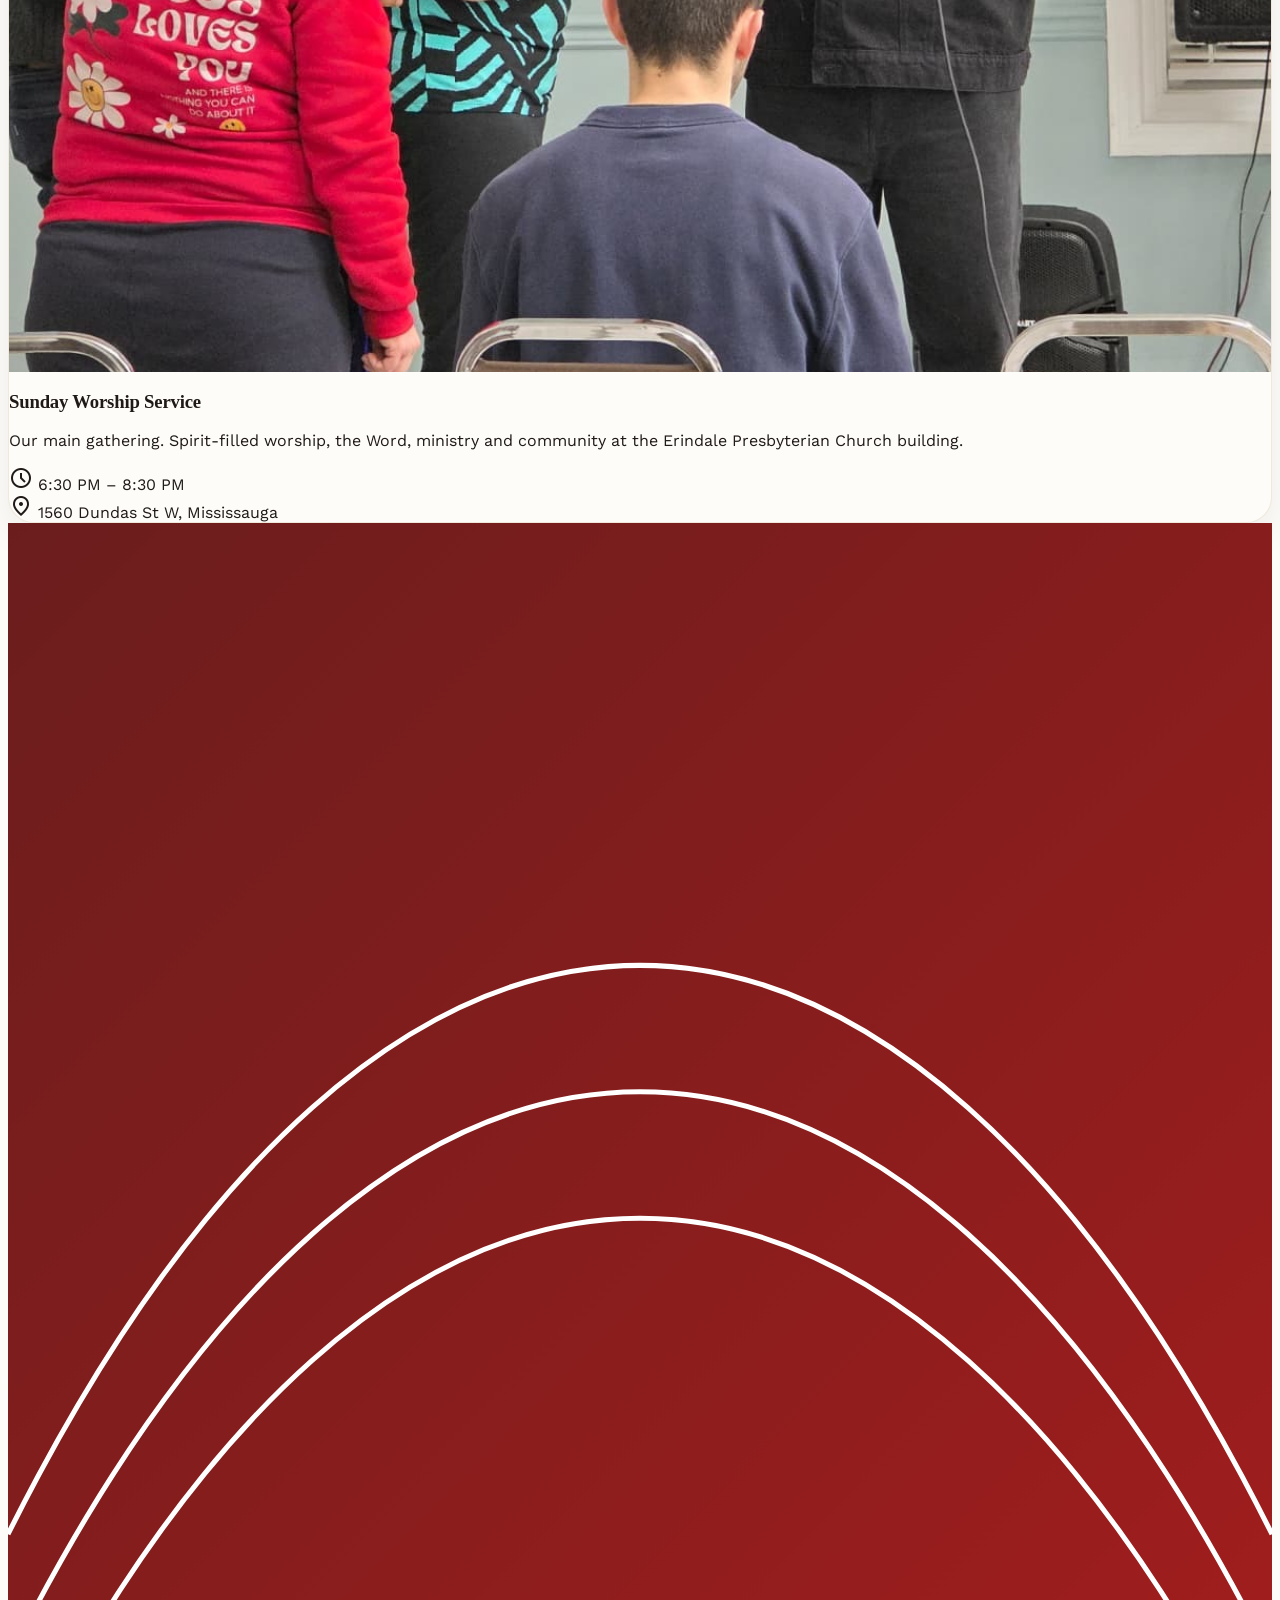
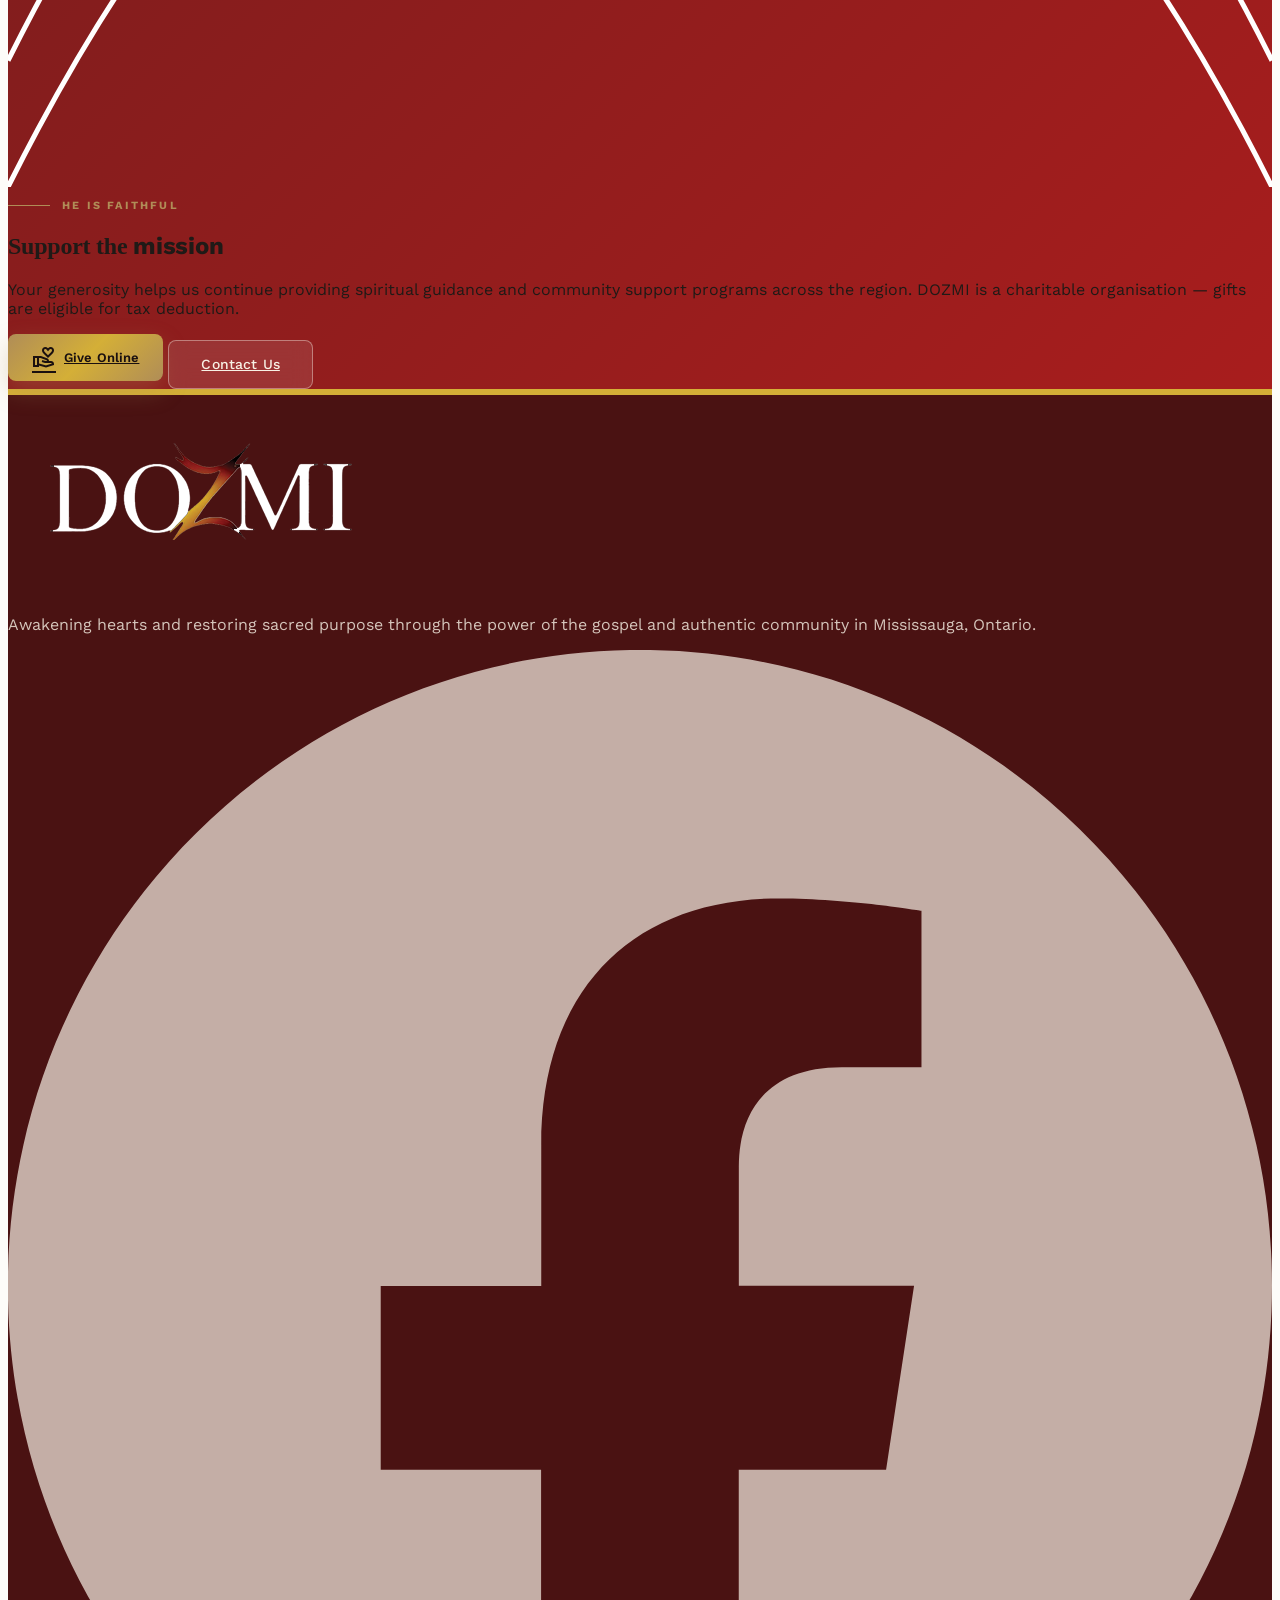
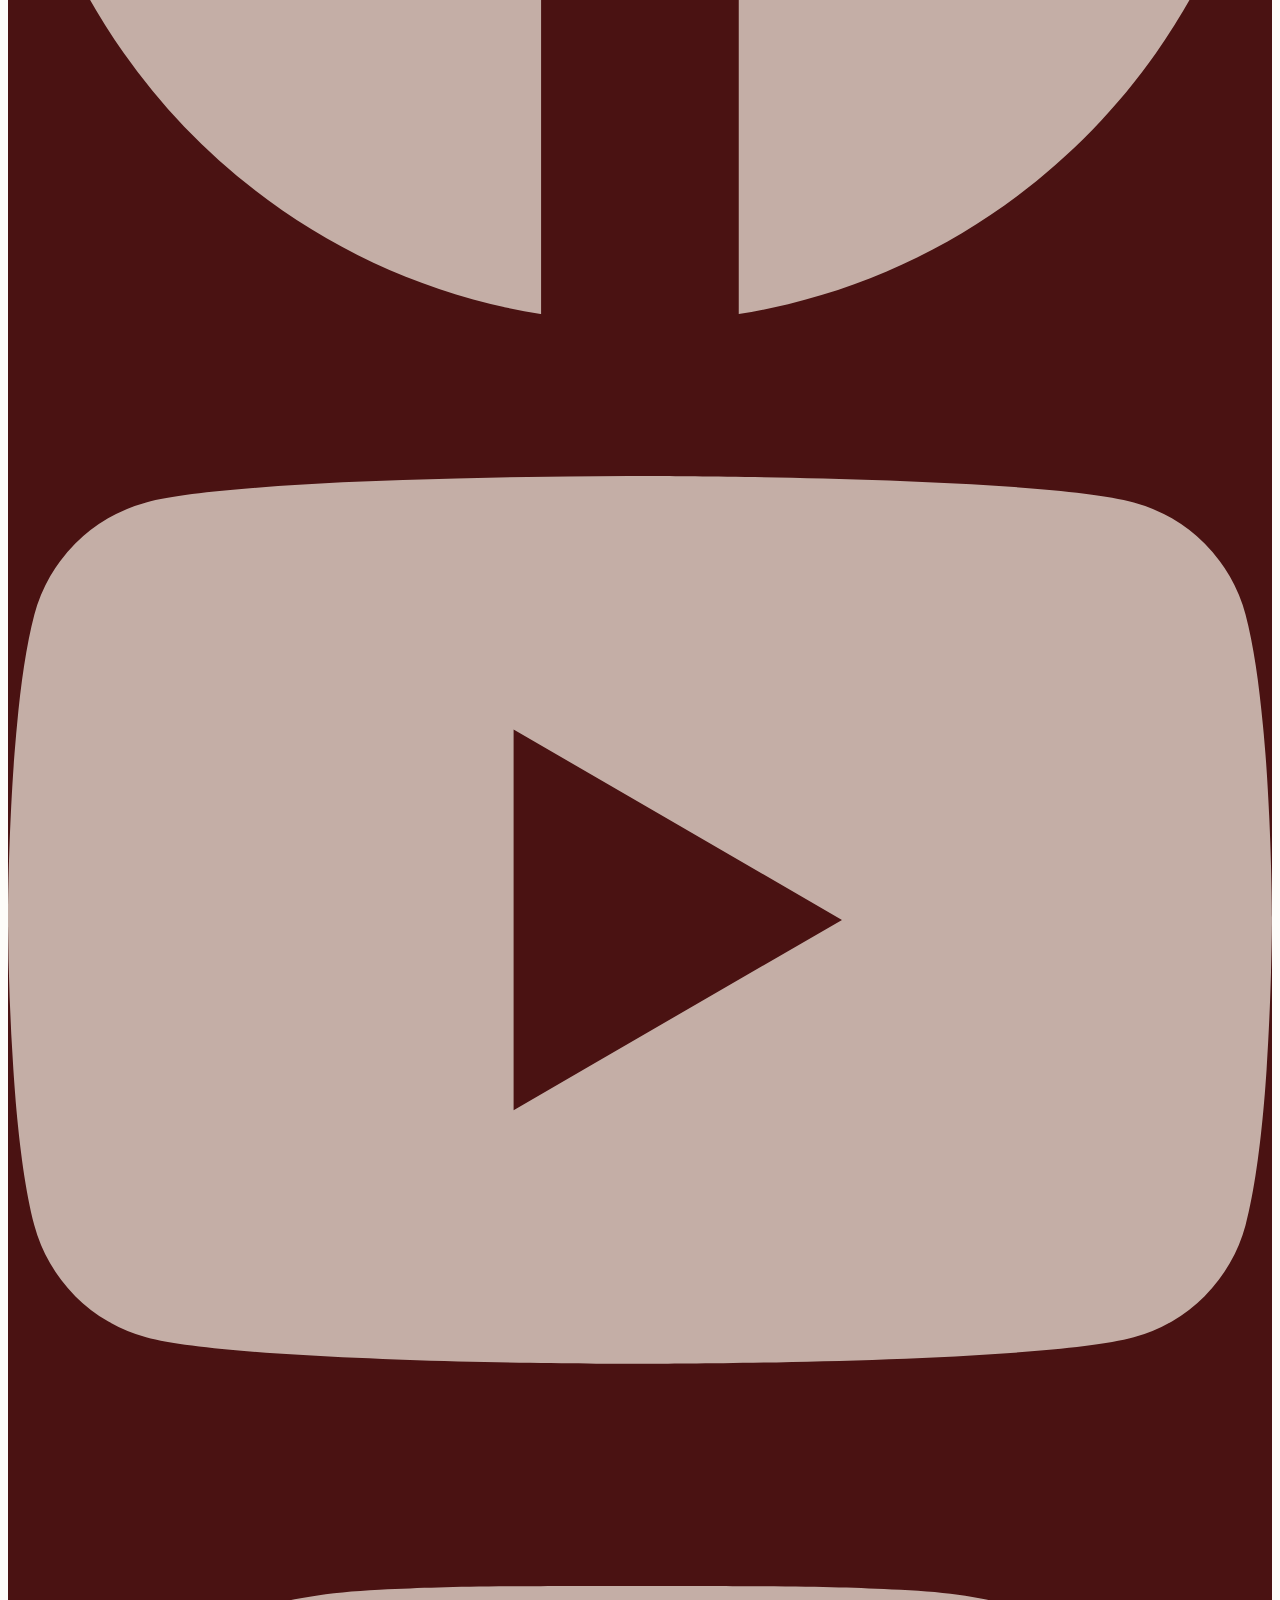
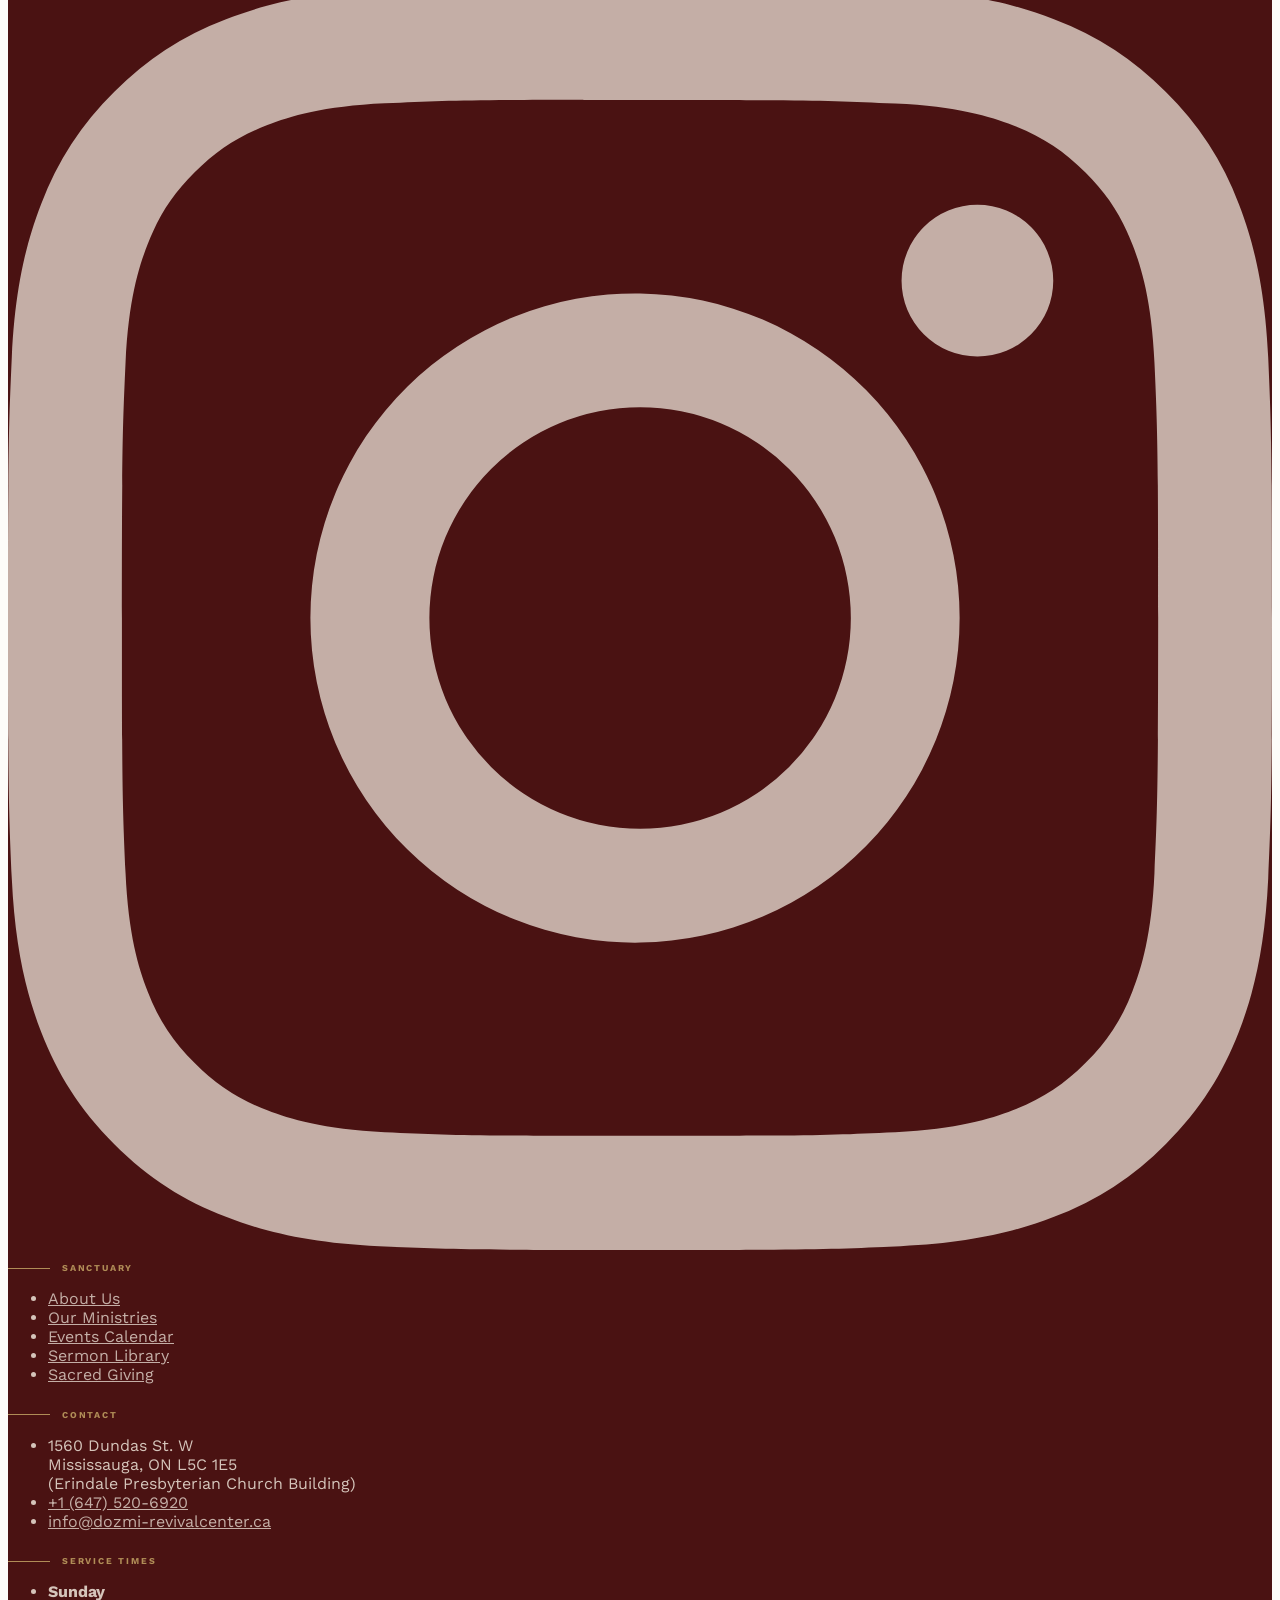
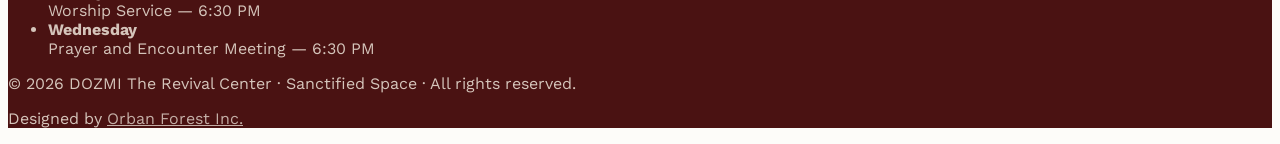
==== commit 1009566a: "Added foundations course, updated contact number" ====
--- a/index.html
+++ b/index.html
@@ -151,7 +151,7 @@
             ],
             "description": "DOZMI The Revival Center is a Pentecostal, spirit-filled, bible-believing Christian church in Mississauga, Ontario, serving the Greater Toronto Area. Sunday worship at 6:30 PM, Wednesday Prayer & Encounter at 6:30 PM. Pastor Sanmi Adetukasi.",
             "slogan": "Delivering people. Raising deliverers.",
-            "telephone": "+1-647-520-6905",
+            "telephone": "+1-647-520-6920",
             "email": "info@dozmi-revivalcenter.ca",
             "currenciesAccepted": "CAD",
             "paymentAccepted": "Stripe, Interac e-Transfer",
@@ -872,7 +872,7 @@
                 >(Erindale Presbyterian Church Building)</span
               >
             </li>
-            <li><a href="tel:+16475206905">+1 (647) 520-6905</a></li>
+            <li><a href="tel:+16475206920">+1 (647) 520-6920</a></li>
             <li>
               <a href="mailto:info@dozmi-revivalcenter.ca"
                 >info@dozmi-revivalcenter.ca</a
--- a/assets/css/regal.css
+++ b/assets/css/regal.css
@@ -439,6 +439,18 @@
   color: var(--on-surface-variant);
   margin-top: 2px;
 }
+.cal-event-link {
+  display: inline-flex; align-items: center; gap: .25rem;
+  margin-top: .4rem;
+  font-family: 'Work Sans', system-ui, sans-serif;
+  font-size: 10px; font-weight: 800;
+  text-transform: uppercase; letter-spacing: 0.18em;
+  color: var(--secondary);
+  transition: color .2s;
+}
+.cal-event-link .material-symbols-outlined { font-size: 14px; }
+.cal-event-link:hover { color: var(--primary); }
+
 .cal-empty {
   padding: 1rem 0;
   font-size: 13px;
